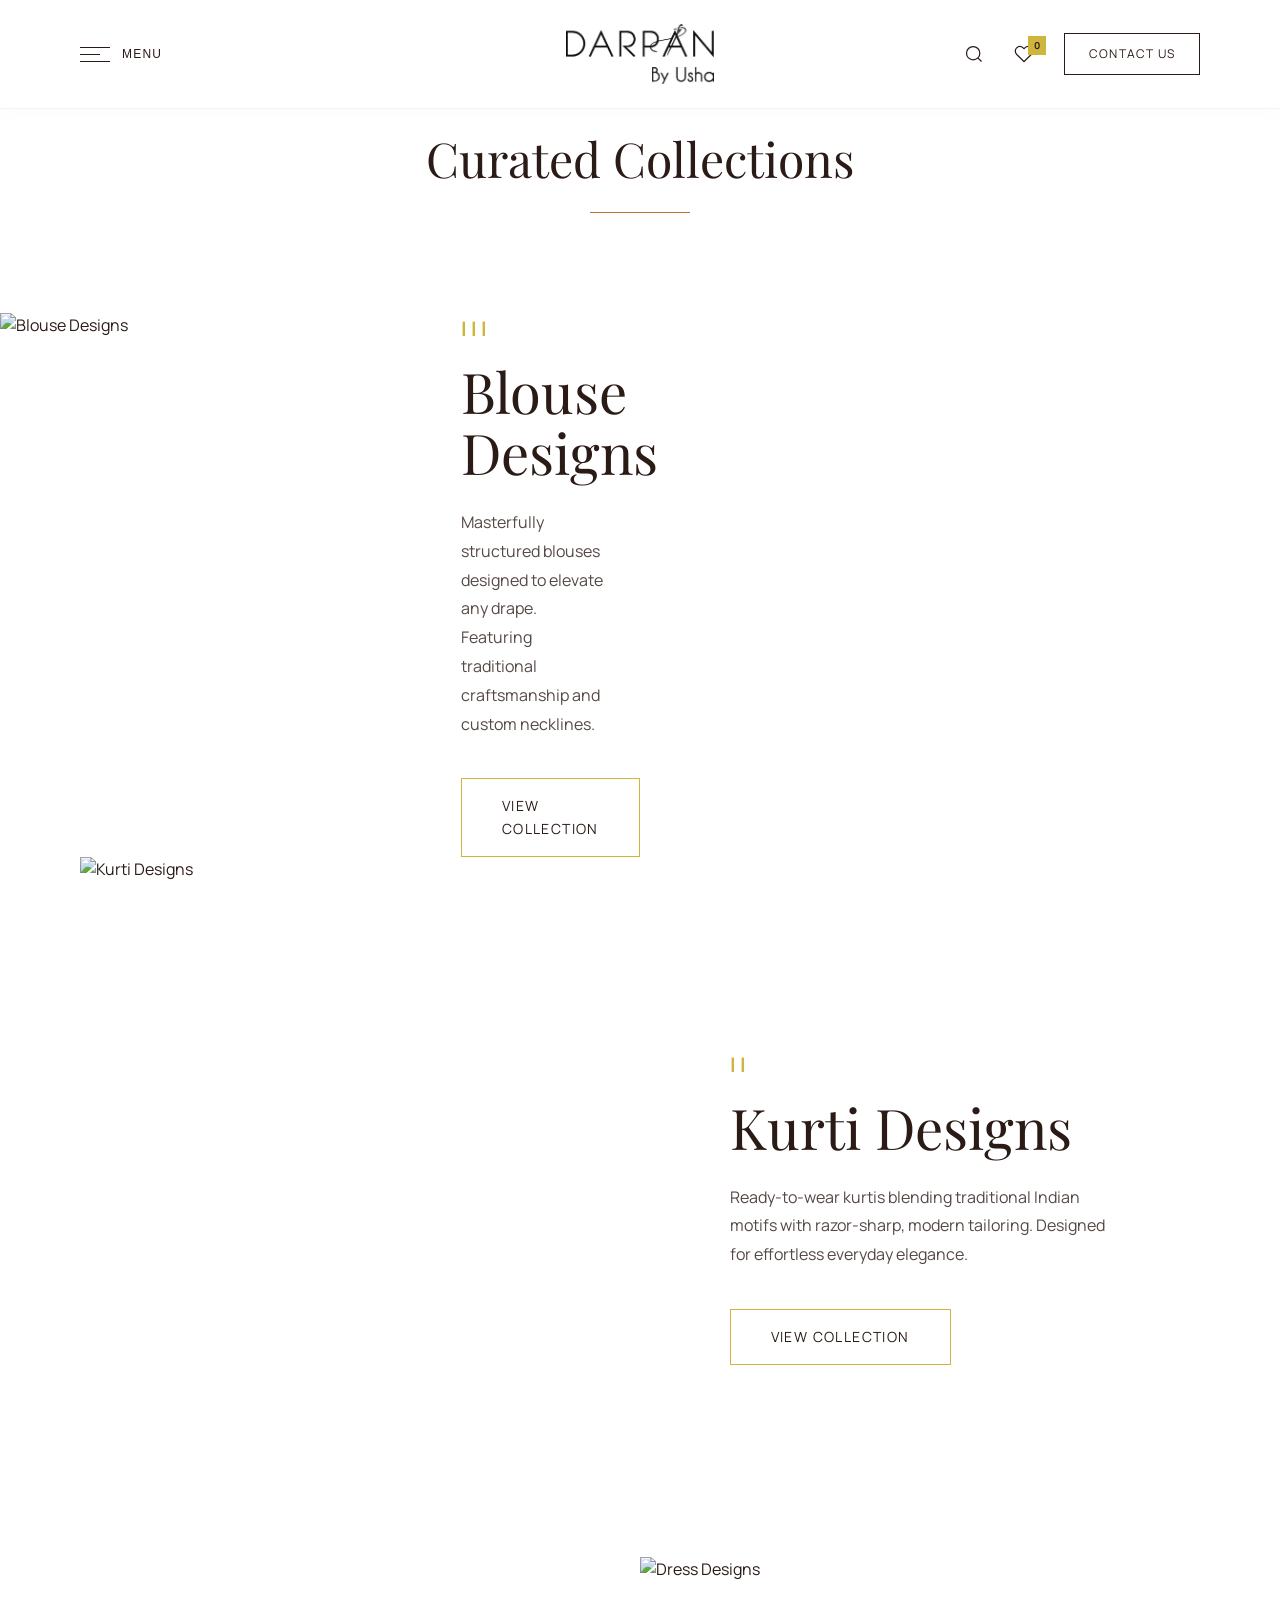
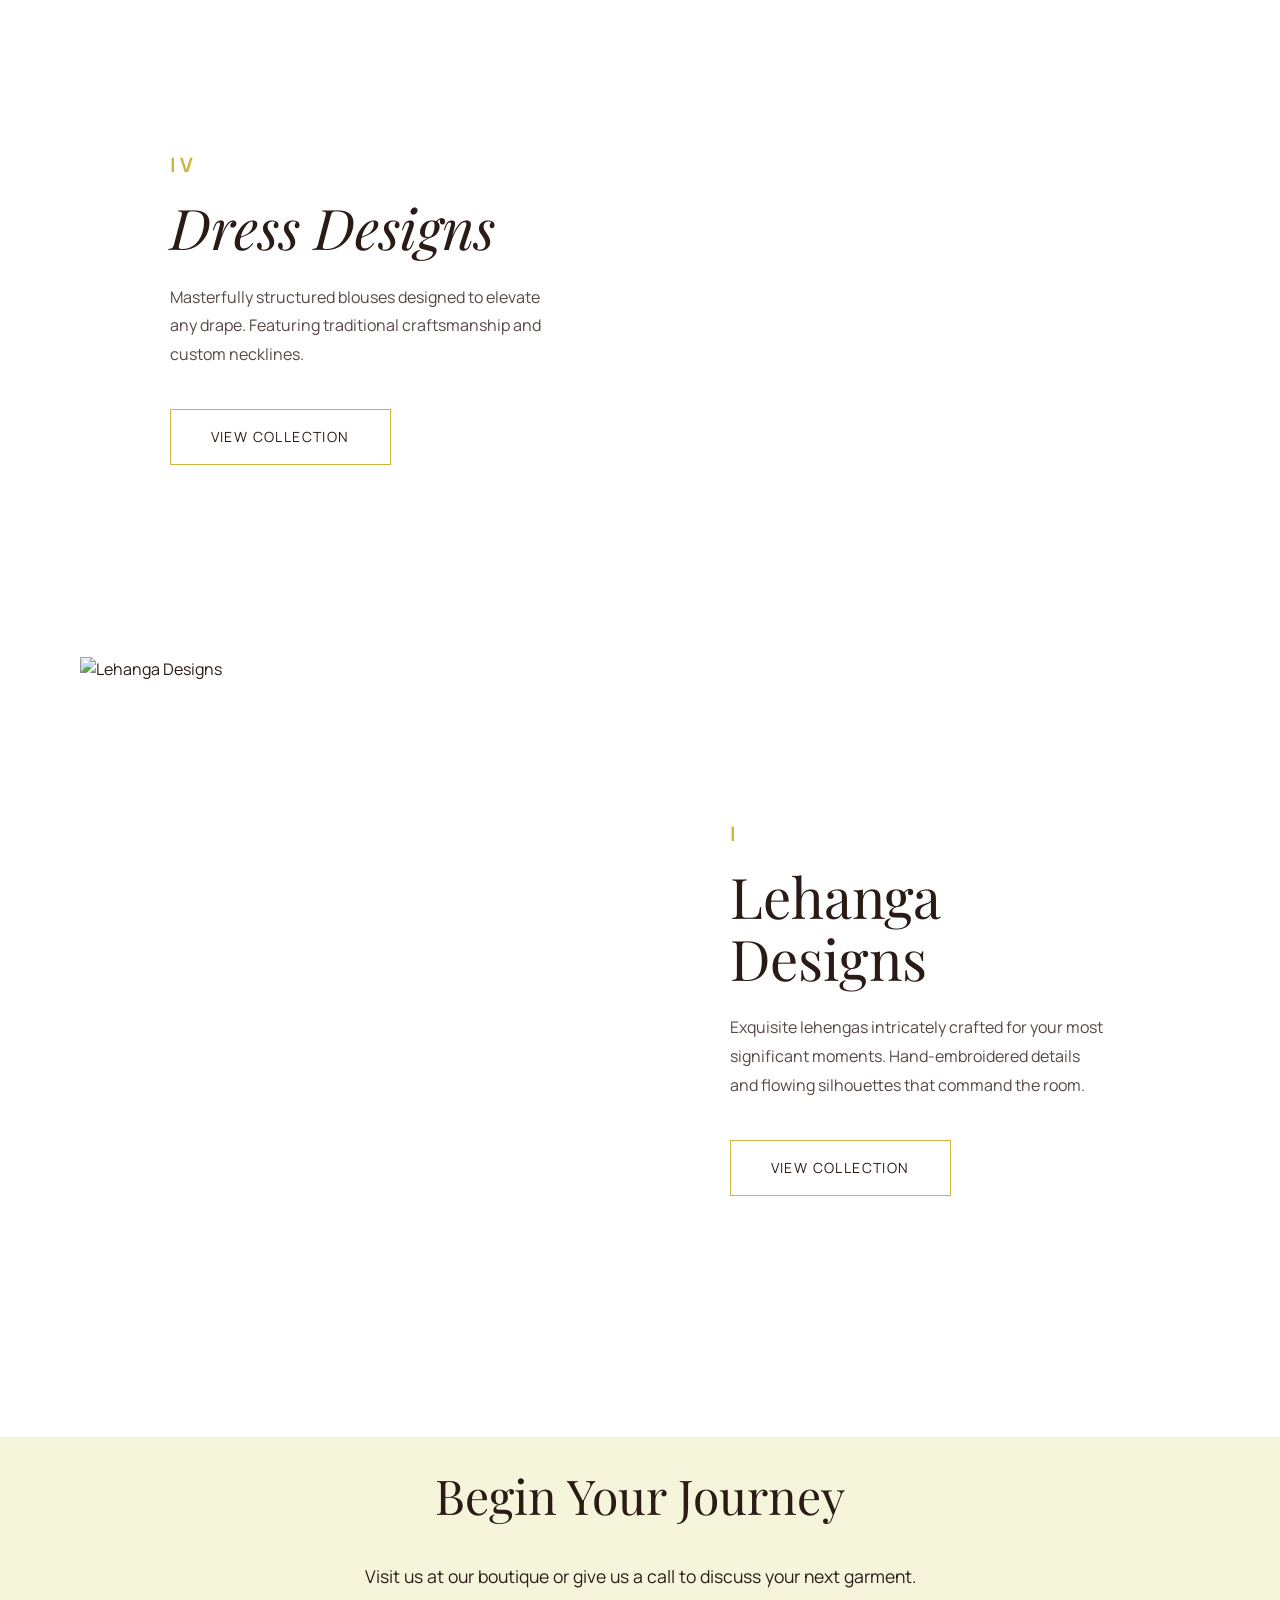
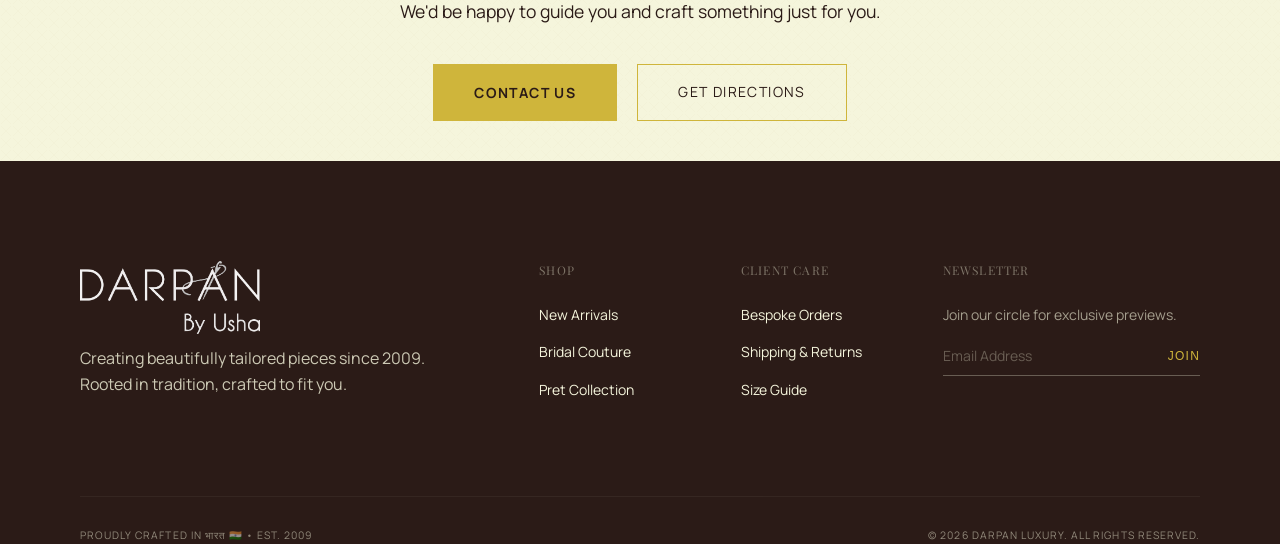
==== collections.html @ 248fff7e "vcf" ====
<!DOCTYPE html>
<html lang="en">
<head>
    <meta charset="utf-8">
    <meta name="viewport" content="width=device-width, initial-scale=1.0">
    <title>DARPAN by Usha | Our Collections</title>
    
    <link rel="preconnect" href="https://fonts.googleapis.com">
    <link rel="preconnect" href="https://fonts.gstatic.com" crossorigin>
    <link href="https://fonts.googleapis.com/css2?family=Manrope:wght@300;400;500;700&family=Playfair+Display:ital,wght@0,400;0,700;1,400&display=swap" rel="stylesheet">
    <link rel="stylesheet" href="https://cdnjs.cloudflare.com/ajax/libs/font-awesome/6.0.0/css/all.min.css">
    <link rel="stylesheet" href="style.css">
</head>

<body>
    <header class="site-header header-solid sticky-top" id="main-header">
        <div class="header-left">
            <button class="menu-toggle-btn" id="open-menu-btn">
                <div class="hamburger-icon">
                    <span></span><span></span><span></span>
                </div>
                <span class="header-label hidden-mobile">Menu</span>
            </button>
        </div>
        
        <div class="header-centre">
            <a href="index.html" class="logo-link">
                <img src="images/logo.png" alt="DARPAN by Usha" class="site-logo">
            </a>
        </div>
        
        <div class="header-right">
            <button class="search-btn" aria-label="Search">
                <svg width="20" height="20" viewBox="0 0 24 24" fill="none" stroke="currentColor" stroke-width="1.5">
                    <circle cx="11" cy="11" r="8"></circle>
                    <line x1="21" y1="21" x2="16.65" y2="16.65"></line>
                </svg>
            </button>
            
            <a href="favourites.html" class="favourites-btn" aria-label="Favourites">
                <svg width="20" height="20" viewBox="0 0 24 24" fill="none" stroke="currentColor" stroke-width="1.5">
                    <path d="M20.84 4.61a5.5 5.5 0 0 0-7.78 0L12 5.67l-1.06-1.06a5.5 5.5 0 0 0-7.78 7.78l1.06 1.06L12 21.23l7.78-7.78 1.06-1.06a5.5 5.5 0 0 0 0-7.78z"></path>
                </svg>
                <span id="fav-count" class="fav-count">0</span>
            </a>

            <a href="#" class="btn-header-contact hidden-mobile open-nav-popup">Contact Us</a>
        </div>
    </header>

    <div class="menu-overlay" id="menu-overlay"></div>
    <nav class="side-menu" id="side-menu">
        <div class="side-menu-header">
            <button class="close-menu-btn" id="close-menu-btn" aria-label="Close menu">
                <i class="fas fa-times fa-2x"></i>
            </button>
        </div>
        <div class="side-menu-links">
            <a href="index.html">Home</a>
            <a href="collections.html" class="current-page">Our Collections</a>
            <a href="designs.html">All Designs</a>
        </div>
        <div class="side-menu-divider"></div>
        <div class="side-menu-contact">
            <h2 class="contact-title">DARPAN by Usha</h2>
            <p>Shop 19, Maharaja Agrasen Complex<br>Sector 9, Rohini, Delhi, 110085, India</p>
            <p>+91 92138 41471</p>
            <a href="#" class="btn-solid-gold w-full mt-small open-nav-popup">Contact Us</a>
        </div>
    </nav>

    <main class="pt-gallery pb-large bg-white">
        
    <div class="max-w-screen mx-auto section-padding">

        <div class="text-center mb-large px-small" style="margin-bottom: 100px;">
            <h1 class="section-heading">Curated Collections</h1>
            <div class="divider-copper mb-small"></div>
        </div>

        <div class="landscape-services-grid">

            <a href="designs.html?filter=blouses" class="editorial-img">
                <img src="images/blouses.png" alt="Blouse Designs">
            </a>
            <div class="editorial-text">
                <span class="editorial-number">III</span>
                <h2 class="editorial-title">Blouse Designs</h2>
                <p class="editorial-desc">Masterfully structured blouses designed to elevate any drape. Featuring traditional craftsmanship and custom necklines.</p>
                <a href="designs.html?filter=blouses" class="btn-outline-gold">View Collection</a>
            </div>
        </div>

        <div class="editorial-showcase">
            <a href="designs.html?filter=kurtis" class="editorial-img">
                <img src="images/kurtis.png" alt="Kurti Designs">
            </a>
            <div class="editorial-text">
                <span class="editorial-number">II</span>
                <h2 class="editorial-title">Kurti Designs</h2>
                <p class="editorial-desc">Ready-to-wear kurtis blending traditional Indian motifs with razor-sharp, modern tailoring. Designed for effortless everyday elegance.</p>
                <a href="designs.html?filter=kurtis" class="btn-outline-gold">View Collection</a>
            </div>
        </div>

        <div class="editorial-showcase">
            <a href="designs.html?filter=dresses" class="editorial-img">
                <img src="images/dresses.png" alt="Dress Designs">
            </a>
            <div class="editorial-text">
                <span class="editorial-number">IV</span>
                <h2 class="editorial-title italic">Dress Designs</h2>
                <p class="editorial-desc">Masterfully structured blouses designed to elevate any drape. Featuring traditional craftsmanship and custom necklines.</p>
                <a href="designs.html?filter=dresses" class="btn-outline-gold">View Collection</a>
            </div>
        </div>
        <div class="editorial-showcase">
            <a href="designs.html?filter=lehengas" class="editorial-img">
                <img src="images/lehengas.png" alt="Lehanga Designs">
            </a>
            <div class="editorial-text">
                <span class="editorial-number">I</span>
                <h2 class="editorial-title">Lehanga Designs</h2>
                <p class="editorial-desc">Exquisite lehengas intricately crafted for your most significant moments. Hand-embroidered details and flowing silhouettes that command the room.</p>
                <a href="designs.html?filter=lehengas" class="btn-outline-gold">View Collection</a>
            </div>
        </div>
    </div>

    </main>

    <button id="scroll-to-top" class="scroll-to-top-btn" aria-label="Back to top">
        <svg viewBox="0 0 24 24" fill="none" stroke="currentColor" stroke-width="1.5">
            <path d="M18 15l-6-6-6 6"></path>
        </svg>
    </button>


<!--CALL SECTION-->

<section class="section-padding py-smallcustom bg-cream relative texture-bg text-center">
            <div class="cta-container">
                <h2 class="section-heading mb-small">Begin Your Journey</h2>
                
                <p class="cta-text">
                    Visit us at our boutique or give us a call to discuss your next garment.<br>
                    We'd be happy to guide you and craft something just for you.
                </p>
                
                <div class="cta-buttons mt-small">
                    
                    <button id="open-contact-popup" class="btn-solid-gold">
                        Contact Us
                    </button>
                    
                    <a href="https://maps.app.goo.gl/QJRLhpbEAr96PmsB6" target="_blank" rel="noopener noreferrer" class="btn-outline-gold">
                        Get Directions
                    </a>
                    
                </div>
            </div>
</section>





    <footer class="site-footer bg-brown text-cream section-padding py-custom">
        <div class="footer-grid">
            <div class="footer-brand">
                <a href="index.html">
                    <img src="images/logo.png" alt="DARPAN by Usha" class="footer-logo">
                </a>
                <p>Creating beautifully tailored pieces since 2009.<br>Rooted in tradition, crafted to fit you.</p>
            </div>
            <div class="footer-links">
                <h5>Shop</h5>
                <ul>
                    <li><a href="collections.html">New Arrivals</a></li>
                    <li><a href="designs.html?filter=lehengas">Bridal Couture</a></li>
                    <li><a href="designs.html?filter=kurtis">Pret Collection</a></li>
                </ul>
            </div>
            <div class="footer-links">
                <h5>Client Care</h5>
                <ul>
                    <li><a href="#" class="open-nav-popup">Bespoke Orders</a></li>
                    <li><a href="#">Shipping & Returns</a></li>
                    <li><a href="#">Size Guide</a></li>
                </ul>
            </div>
            <div class="footer-newsletter">
                <h5>Newsletter</h5>
                <p>Join our circle for exclusive previews.</p>
                <form class="newsletter-form">
                    <input type="email" placeholder="Email Address">
                    <button type="submit">Join</button>
                </form>
            </div>
        </div>
        <div class="footer-bottom">
            <p>Proudly Crafted in भारत 🇮🇳 • Est. 2009</p>
            <p>© 2026 DARPAN Luxury. All Rights Reserved.</p>
        </div>
    </footer>

    <div id="nav-contact-modal" class="modal-overlay">
        <div class="modal-box">
            <button class="close-btn close-nav-btn" aria-label="Close">
                <i class="fas fa-times"></i>
            </button>
            <h3 class="modal-title text-brown mb-small">Get in Touch</h3>
            <p class="modal-text mb-medium">We would be delighted to assist you. How would you prefer to reach out?</p>
            <div class="modal-actions">
                <a href="tel:+919213841471" class="btn-solid-gold w-full mb-small"><i class="fas fa-phone"></i> Call Us</a>
                <a href="https://wa.me/919213841471" target="_blank" rel="noopener noreferrer" class="btn-outline-gold w-full mb-small"><i class="fab fa-whatsapp"></i> WhatsApp Us</a>
                <a href="http://googleusercontent.com/maps.google.com/YOUR_LINK" target="_blank" rel="noopener noreferrer" class="btn-outline-gold w-full"><i class="fas fa-map-marker-alt"></i> Get Directions</a>
            </div>
        </div>
    </div>

    <script src="script.js"></script>
</body>
</html>
---- style.css ----
/* --- SMOOTH SCROLLING & PERFECT SNAPPING --- */
html {
    scroll-behavior: smooth;
}

/* This creates an invisible bumper so sections don't hide behind your fixed header */
section {
    scroll-margin-top: 90px; /* Adjust this number if your header is taller or shorter */
}
/* ==========================================
   1. VARIABLES & RESET
========================================== */
:root {
    --cream: #F5F5DC;
    --brown: #2B1B17;
    --copper: #B87333;
    --gold: #CFB53B;
    --white: #FFFFFF;
    --black: #000000;
    --red: #9b111e;
    --font-heading: 'Playfair Display', serif;
    --font-body: 'Manrope', sans-serif;
    
    --pad-x: 80px;
}

* {
    margin: 0;
    padding: 0;
    box-sizing: border-box;
    border-radius: 0 !important; /* Strict sharp edges globally */
}

body {
    background-color: var(--cream);
    color: var(--brown);
    font-family: var(--font-body);
    overflow-x: hidden;
    line-height: 1.6;
}

h1, h2, h3, h4, h5, h6 {
    font-family: var(--font-heading);
    font-weight: 400;
}

a {
    text-decoration: none;
    color: inherit;
}

ul {
    list-style: none;
}

.italic { font-style: italic; }
.text-center { text-align: center; }
.text-cream { color: var(--cream) !important; }
.text-brown { color: var(--brown) !important; }
.text-gold { color: var(--gold) !important; }
.text-cream { color: var(--cream) !important; }
.bg-cream { background-color: var(--cream); }
.bg-white { background-color: var(--white); }
.bg-brown { background-color: var(--brown); }
.bg-gold { background-color: var(--gold); }

.section-padding { padding-left: var(--pad-x); padding-right: var(--pad-x); }
.py-large { padding-top: 100px; padding-bottom: 100px; }
.py-vlarge { padding-top: 150px; padding-bottom: 150px; }
.py-medium { padding-top: 60px; padding-bottom: 60px; }
.py-small { padding-top: 40px; padding-bottom: 40px; }
.py-smallcustom { padding-top: 20px; padding-bottom: 40px; }
.py-custom { padding-top: 100px; padding-bottom: 0px; }
.mb-large { margin-bottom: 60px; }
.mb-small { margin-bottom: 24px; }

/* Custom Scrollbar */
::-webkit-scrollbar { width: 6px; }
::-webkit-scrollbar-track { background: var(--cream); }
::-webkit-scrollbar-thumb { background: var(--brown); }

/* ==========================================
   2. HEADER & NAVIGATION MENU
========================================== */
.site-header {
    position: fixed; top: 0; left: 0; width: 100%; z-index: 50;
    display: flex; justify-content: space-between; align-items: center;
    padding: 24px var(--pad-x); color: var(--black);
    transition: background-color 0.4s ease, color 0.4s ease, box-shadow 0.4s ease;
}

.site-header.scrolled {
    background-color: var(--white); color: var(--brown);
    box-shadow: 0 4px 10px rgba(0,0,0,0.05);
}

.header-left, .header-right { flex: 1; display: flex; align-items: center; gap: 30px; }
.header-right { justify-content: flex-end; }
.header-centre { flex: 1; text-align: center; }
/* --- Taming the Image Logo & Colour Swapping --- */
.site-logo {
    height: 60px; 
    width: auto; 
    display: block;
    margin: 0 auto; 
    
    /* NEW: Turns your black PNG completely white! */
    filter: invert(1); 
    
    /* Added 'filter' to the transition so it changes colour smoothly */
    transition: transform 0.4s ease, filter 0.4s ease; 
}

/* NEW: Returns the logo to its natural black when the header turns white */
.site-header.scrolled .site-logo {
    filter: invert(0); 
}

.logo { font-size: 2rem; letter-spacing: 0.2em; font-weight: 700; font-family: var(--font-heading); }
.header-label { font-size: 0.75rem; text-transform: uppercase; letter-spacing: 0.1em; }

/* Unified Menu Button */
.menu-toggle-btn {
    display: flex; align-items: center; gap: 12px; background: none; border: none; cursor: pointer; color: inherit;
}
.hamburger-icon { display: flex; flex-direction: column; gap: 6px; }
.hamburger-icon span { width: 30px; height: 1px; background-color: currentColor; display: block; transition: width 0.3s ease; }
.hamburger-icon span:nth-child(2) { width: 20px; }
.menu-toggle-btn:hover .hamburger-icon span:nth-child(2) { width: 30px; } /* Elegant hover effect */

/* Search & Contact */
.search-btn { background: none; border: none; color: inherit; cursor: pointer; display: flex; align-items: center; }
.btn-header-contact {
    border: 1px solid currentColor; padding: 10px 24px; font-size: 0.75rem; 
    text-transform: uppercase; letter-spacing: 0.1em; transition: all 0.3s ease;
}
.btn-header-contact:hover { background-color: var(--white); color: var(--brown); }
.site-header.scrolled .btn-header-contact:hover { background-color: var(--brown); color: var(--white); }

/* --- THE SLIDE-OUT MENU --- */
.menu-overlay {
    position: fixed; inset: 0; background: rgba(43, 27, 23, 0.7); z-index: 90; 
    opacity: 0; pointer-events: none; transition: opacity 0.5s ease;
}
.menu-overlay.active { opacity: 1; pointer-events: auto; }

.side-menu {
    position: fixed; top: 0; left: 0; width: 100%; max-width: 480px; height: 100vh;
    background-color: var(--cream); color: var(--brown); z-index: 100;
    transform: translateX(-100%); transition: transform 0.6s cubic-bezier(0.77, 0, 0.175, 1); /* Cinematic slide */
    display: flex; flex-direction: column; padding: 60px var(--pad-x); overflow-y: auto;
}
.side-menu.active { transform: translateX(0); }

.side-menu-header { display: flex; justify-content: flex-end; margin-bottom: 60px; }
.close-menu-btn { background: none; border: none; cursor: pointer; color: var(--brown); transition: transform 0.3s; }
.close-menu-btn:hover { transform: scale(1.1); }

.side-menu-links { display: flex; flex-direction: column; gap: 35px; }
.side-menu-links a { font-family: var(--font-heading); font-size: 2.5rem; transition: color 0.3s ease; }
.side-menu-links a:hover { color: var(--gold); }
/* --- ACTIVE PAGE HIGHLIGHT --- */
.side-menu-links a.current-page {
    color: var(--gold);
    pointer-events: none; /* Stops the hover effect and prevents clicking */
}

.side-menu-divider { width: 100%; height: 1px; background-color: rgba(43, 27, 23, 0.1); margin: 50px 0; }

.side-menu-contact .contact-title { font-size: 0.75rem; text-transform: uppercase; letter-spacing: 0.2em; color: var(--gold); margin-bottom: 15px; font-weight: 700; }
.side-menu-contact p { font-size: 0.875rem; opacity: 0.7; margin-bottom: 8px; }
.mt-small { margin-top: 30px; display: block; text-align: center; }

/* ==========================================
   3. HERO SECTION
========================================== */
.hero-section { position: relative; height: 100vh; width: 100%; overflow: hidden; }
.hero-image-wrapper { position: absolute; inset: 0; }
.hero-bg { width: 100%; height: 100%; object-fit: cover; filter: brightness(0.75); }

.hero-content {
    position: absolute; inset: 0;
    display: flex; flex-direction: column; align-items: center; justify-content: center;
    text-align: center; color: var(--white); padding: 0 24px;
}
.hero-subtitle { text-transform: uppercase; letter-spacing: 0.4em; font-size: 0.875rem; margin-bottom: 20px; }
.hero-title { font-size: 5rem; margin-bottom: 40px; }

.btn-outline-light {
    display: inline-block; padding: 16px 40px; border: 1px solid var(--white);
    color: var(--white); text-transform: uppercase; letter-spacing: 0.1em; font-size: 0.875rem;
    transition: all 0.3s ease;
}
.btn-outline-light:hover { background-color: var(--white); color: var(--brown); }

.btn-outline-gold {
    display: inline-block; padding: 16px 40px; border: 1px solid var(--gold);
    color: var(--brown); text-transform: uppercase; letter-spacing: 0.1em; font-size: 0.875rem;
    transition: all 0.3s ease;
}
.btn-outline-gold:hover { background-color: var(--gold); color: var(--brown); }

.scroll-indicator {
    position: absolute; bottom: 40px; left: 50%; transform: translateX(-50%);
    display: flex; flex-direction: column; align-items: center; gap: 10px; color: var(--white); opacity: 0.7;
}
.scroll-indicator span { font-size: 0.65rem; text-transform: uppercase; letter-spacing: 0.1em; }
.scroll-line { width: 1px; height: 50px; background: rgba(255,255,255,0.3); position: relative; overflow: hidden; }
.scroll-line-inner { position: absolute; top: 0; left: 0; width: 100%; height: 100%; background: var(--white); animation: scrollLine 2s infinite ease-in-out; }

@keyframes scrollLine { 0% { transform: translateY(-100%); } 100% { transform: translateY(100%); } }

/* ==========================================
   4. GRIDS & CARDS
========================================== */
.section-heading { font-size: 3rem; margin-bottom: 15px; }
.section-subheading { font-size: 0.875rem; text-transform: uppercase; letter-spacing: 0.1em; opacity: 0.6; }
.divider-copper { width: 100px; height: 1px; background-color: var(--copper); margin: 0 auto; }

.section-header-split { display: flex; justify-content: space-between; align-items: flex-end; margin-bottom: 60px; }
.link-underline { font-size: 0.75rem; text-transform: uppercase; letter-spacing: 0.1em; border-bottom: 1px solid var(--brown); padding-bottom: 4px; transition: border-color 0.3s ease; }
.link-underline:hover { border-color: var(--gold); }

.grid-4-col { display: grid; grid-template-columns: repeat(4, 1fr); gap: 30px; }

.img-4x5 { aspect-ratio: 4 / 5; overflow: hidden; position: relative; margin-bottom: 15px; }
.img-4x5 img { width: 100%; height: 100%; object-fit: cover; transition: transform 0.7s ease; }
.collection-card:hover .img-4x5 img { transform: scale(1.05); }

.collection-card h3 { font-size: 1.25rem; }
.card-meta { font-size: 0.75rem; text-transform: uppercase; letter-spacing: 0.1em; color: var(--gold); margin-top: 5px; }

.design-info { display: flex; justify-content: space-between; align-items: flex-start; }
.sku { font-size: 0.7rem; text-transform: uppercase; letter-spacing: 0.05em; opacity: 0.5; margin-bottom: 5px; }
.design-info h4 { font-size: 1.125rem; font-family: var(--font-body); }
.price { font-weight: 500; font-size: 1rem; }


/* --- SERVICES SECTION --- */

/* The 3 Column Layout */
.grid-3-col { 
    display: grid; 
    grid-template-columns: repeat(3, 1fr); 
    gap: 60px; /* Generous breathing room between services */
}

/* The Individual Card */
.service-card { 
    text-align: left; 
    padding: 20px 0; 
    transition: transform 0.4s ease; 
}

/* A very subtle lift on hover */
.service-card:hover { 
    transform: translateY(-5px); 
}

/* The Massive Gold Numerals */
.service-number { 
    font-size: 4rem; 
    line-height: 1;
    display: block; 
    margin-bottom: 10px; 
    opacity: 0.3; /* Keeps it subtle like a watermark */
    transition: opacity 0.4s ease;
}

.service-card:hover .service-number {
    opacity: 0.8;
}

.service-title { 
    font-size: 1.75rem; 
    color: var(--brown); 
    margin-bottom: 15px; 
    font-weight: 400;
}

/* The Animated Copper Line */
.service-line { 
    width: 0; /* Starts hidden at 0 width */
    height: 1px; 
    background-color: var(--copper); 
    margin-bottom: 20px; 
    transition: width 0.6s cubic-bezier(0.165, 0.84, 0.44, 1); 
}

/* Draws the line completely across when the mouse enters the card */
.service-card:hover .service-line { 
    width: 100%; 
}

.service-desc { 
    font-size: 0.875rem; 
    color: rgba(43, 27, 23, 0.8); 
    line-height: 1.8; 
}

/* Utility classes used in this section */
.font-heading { font-family: var(--font-heading); }
.text-gold { color: var(--gold); }

/* ==========================================
   5. HE DARPAN EXPERIENCE: LOCKED LAYOUT
========================================== */

.experience-section { 
    display: flex; 
    height: 80vh; /* Locks the section to 80% of the screen height */
    min-height: 600px; 
    background-color: var(--brown); 
    color: var(--cream);
    overflow: hidden; /* Prevents any "spillover" jumping */
}

/* Image Side: Forced to stay on the left */
.experience-img-side { 
    width: 50%; 
    height: 100%; 
    position: relative;
}

.experience-img-side img { 
    width: 100%; 
    height: 100%; 
    object-fit: cover; /* This is the key: it crops images to fit without resizing the box */
    position: absolute;
    top: 0;
    left: 0;
    transition: opacity 0.8s ease-in-out; 
}

/* Text Side: Forced to stay on the right */
.experience-text-side { 
    width: 50%; 
    padding: 60px 80px; 
    display: flex; 
    flex-direction: column; 
    justify-content: center;
    overflow-y: auto; /* Just in case your text is long on small screens */
}

/* The Steps */
.experience-item { 
    border-bottom: 1px solid rgba(245, 245, 220, 0.15); 
    padding: 20px 0; 
    cursor: pointer; 
    transition: all 0.4s ease;
}

.experience-item h3 { 
    font-size: 1.4rem; 
    display: flex; 
    align-items: center; 
    gap: 15px; 
    margin: 0;
    transition: transform 0.4s ease, color 0.4s ease;
}

/* Fixed Text Height: Prevents the "Jumping" when paragraphs open */
.experience-item p { 
    max-height: 0; 
    opacity: 0; 
    margin: 0;
    font-size: 0.9rem;
    line-height: 1.6;
    color: rgba(245, 245, 220, 0.6);
    transition: max-height 0.5s ease, opacity 0.4s ease, margin-top 0.4s ease;
}

/* ACTIVE STATE */
.experience-item.active { border-bottom-color: var(--gold); }
.experience-item.active h3 { color: var(--gold); transform: translateX(10px); }
.experience-item.active p { 
    max-height: 100px; /* Fixed expansion size */
    opacity: 1; 
    margin-top: 15px; 
}

/* Ensure images don't stack on top of each other weirdly */
@media (max-width: 1024px) {
    .experience-section { flex-direction: column; height: auto; }
    .experience-img-side { width: 100%; height: 400px; }
    .experience-text-side { width: 100%; padding: 40px var(--pad-x); }
    .grid-4-col { grid-template-columns: repeat(2, 1fr); }
    .grid-3-col { grid-template-columns: repeat(2, 1fr); }
}

/* ==========================================
   6. INSTAGRAM & TESTIMONIALS & CTA
========================================== */
.grid-5-col-edge { display: flex; width: 100%; }
.insta-block { flex: 1; aspect-ratio: 1 / 1; position: relative; overflow: hidden; display: block; }
.insta-block img { width: 100%; height: 100%; object-fit: cover; transition: transform 1s ease; }
.insta-overlay { position: absolute; inset: 0; background: rgba(0,0,0,0.3); display: flex; align-items: center; justify-content: center; opacity: 0; transition: opacity 0.4s ease; }
.insta-overlay span { color: var(--white); font-size: 0.75rem; text-transform: uppercase; letter-spacing: 0.1em; }
.insta-block:hover img { transform: scale(1.1); }
.insta-block:hover .insta-overlay { opacity: 1; }
.insta-overlay i {
    color: #ffffff;
    font-size: 2rem; /* Makes the icon nice and clear */
    transition: transform 0.3s ease;
}

.insta-block:hover .insta-overlay i {
    transform: scale(1.1); /* Subtle growth on hover */
}
.border-top-light { border-top: 1px solid rgba(43, 27, 23, 0.1); }
.border-top-dark { border-top: 1px solid rgba(245, 245, 220, 0.1); }

/* --- VOICES OF ELEGANCE: TESTIMONIAL SLIDER --- */

.texture-bg {
    background-color: var(--cream);
    background-image: url("data:image/svg+xml,%3Csvg width='12' height='12' viewBox='0 0 12 12' xmlns='http://www.w3.org/2000/svg'%3E%3Cpath d='M1 1l10 10M11 1L1 11' stroke='%23B87333' stroke-width='0.5' stroke-opacity='0.05' fill='none'/%3E%3C/svg%3E");
}

.relative { position: relative; }
.z-10 { z-index: 10; }

/* Forces the gap between the copper line and the subheading */
.divider-copper { 
    width: 100px; 
    height: 1px; 
    background-color: var(--copper); 
    margin: 0 auto 20px auto; 
}

/* THE ANTI-JUMP SLIDER GRID */
.testimonial-slider {
    max-width: 900px;
    margin: 0 auto;
    display: grid;
    grid-template-columns: 1fr;
    grid-template-areas: "slide-stack"; /* Stacks all slides in the exact same spot */
}

.testimonial-slide {
    grid-area: slide-stack;
    opacity: 0;
    pointer-events: none;
    transition: opacity 0.8s ease-in-out; /* Pure, glitch-free opacity fade */
    text-align: center;
    
    display: flex;
    flex-direction: column;
    align-items: center;
}

.testimonial-slide.active {
    opacity: 1;
    pointer-events: auto;
    z-index: 2;
}

.stars { color: var(--gold); font-size: 1.5rem; letter-spacing: 4px; }

/* THE LOCKED HEIGHT BOX */
/* This stops the names from jumping. It forces the text area to be exactly 140px tall always */
.quote-wrapper {
    display: flex;
    align-items: center;
    justify-content: center;
    height: 140px; 
    width: 100%;
    margin: 20px 0;
}

.testimonial-quote {
    font-size: 2rem; /* Slightly refined size to sit beautifully in the locked box */
    line-height: 1.4;
    color: var(--brown);
    margin: 0;
    font-weight: 300;
}

.accent-line {
    width: 40px;
    height: 1px;
    background-color: var(--copper);
    margin: 0 auto 20px auto;
}

.author-name { font-size: 0.875rem; text-transform: uppercase; letter-spacing: 0.2em; font-weight: 700; color: var(--brown); margin-bottom: 4px; }
.author-meta { font-size: 0.65rem; text-transform: uppercase; letter-spacing: 0.1em; opacity: 0.6; margin: 0; }

.mt-large { margin-top: 40px; } /* Reduced from 60px to tighten up the bottom */

/* Enlarged Rating Text */
.rating-text { font-size: 1.1rem; text-transform: uppercase; letter-spacing: 0.15em; font-weight: 700; }
.text-gold { color: var(--gold); }

.cta-container .section-heading {
    margin-bottom: 25px; /* Creates more space below the title */
}
.cta-subtitle { font-size: 0.75rem; text-transform: uppercase; letter-spacing: 0.3em; color: var(--gold); display: block; margin-bottom: 20px; }
.cta-text {
    line-height: 2; /* Increases the vertical gap between lines of text */
    margin-bottom: 35px; /* Pushes the buttons further down */
    font-size: 1.1rem; /* Slightly enlarges it for an editorial feel */
}
.cta-buttons { display: flex; justify-content: center; gap: 20px; }

.btn-solid-gold { 
    display: inline-block; 
    padding: 16px 40px; 
    background-color: var(--gold); 
    color: var(--brown); 
    border: 1px solid var(--gold); /* THE FIX: Adds a structural frame */
    text-transform: uppercase; 
    letter-spacing: 0.1em; 
    font-size: 0.875rem; 
    font-weight: 700; 
    transition: all 0.3s ease; 
}

.btn-solid-gold:hover { 
    background-color: var(--white); 
    color: var(--brown);
    border-color: var(--gold); /* Keeps the frame visible against the white modal */
}

/* --- FIXING THE BROWSER BUTTON GLITCH --- */
button.btn-solid-gold {
    border: 1px solid var(--gold) !important; /* Forces the frame onto <button> elements */
    font-family: inherit; 
    font-weight: 700; 
    outline: none; 
    cursor: pointer;
}

/* ==========================================
   7. FOOTER
========================================== */
.footer-grid { display: grid; grid-template-columns: 2.5fr 1fr 1fr 1.5fr; gap: 30px; margin-bottom: 80px; }
.footer-logo {
    max-width: 180px; /* keeps it proportional */
    height: auto;
    display: block;
    margin-bottom: 12px;
    filter: invert(100%);
}
.footer-brand p { font-size: 1rem; opacity: 0.8; max-width: 400px; }
.footer-links h5, .footer-newsletter h5 { font-size: 0.75rem; text-transform: uppercase; letter-spacing: 0.1em; opacity: 0.4; margin-bottom: 24px; }
.footer-links li { margin-bottom: 15px; font-size: 0.875rem; }
.footer-links a:hover { color: var(--gold); }

.footer-newsletter p { font-size: 0.875rem; opacity: 0.6; margin-bottom: 20px; }
.newsletter-form { display: flex; border-bottom: 1px solid rgba(245, 245, 220, 0.3); padding-bottom: 10px; }
.newsletter-form input { background: transparent; border: none; outline: none; color: var(--cream); flex: 1; font-family: var(--font-body); font-size: 0.875rem; }
.newsletter-form input::placeholder { color: rgba(245, 245, 220, 0.3); }
.newsletter-form button { background: none; border: none; color: var(--gold); text-transform: uppercase; letter-spacing: 0.1em; font-size: 0.75rem; cursor: pointer; }

.footer-bottom { display: flex; justify-content: space-between; padding-top: 30px; border-top: 1px solid rgba(245, 245, 220, 0.1); font-size: 0.65rem; text-transform: uppercase; letter-spacing: 0.1em; opacity: 0.5; }

/* ==========================================
   8. RESPONSIVE MEDIA QUERIES
========================================== */
@media (max-width: 1024px) {
    .grid-4-col { grid-template-columns: repeat(2, 1fr); }
    .experience-section { flex-direction: column; }
    .experience-img-side, .experience-text-side { width: 100%; }
    .experience-img-side { height: 400px; }
    .experience-text-side { padding: 60px var(--pad-x); }
    .footer-grid { grid-template-columns: repeat(2, 1fr); }
}

@media (max-width: 768px) {
    :root { --pad-x: 24px; }
    .hidden-mobile { display: none; }
    .hero-title { font-size: 3.5rem; }
    .grid-4-col { grid-template-columns: 1fr; }
    .grid-5-col-edge { flex-wrap: wrap; }
    .insta-block { flex: 1 1 50%; }
    .section-header-split { flex-direction: column; align-items: flex-start; gap: 20px; }
    .testimonial-quote { font-size: 1.5rem; }
    .cta-buttons { flex-direction: column; }
    .btn-solid-gold, .btn-outline-light { width: 100%; text-align: center; }
    .footer-grid { grid-template-columns: 1fr; }
    .footer-bottom { flex-direction: column; gap: 20px; text-align: center; }
    .grid-4-col { grid-template-columns: 1fr; }
    .grid-3-col { grid-template-columns: 1fr; gap: 40px; } 
}
/* ==========================================
   9. FAVOURITES, CARDS & TOAST NOTIFICATION
========================================== */

/* --- LATEST DESIGNS: CARDS & TEXT --- */
.design-card { position: relative; }

.design-info { 
    margin-top: 15px; 
    text-align: left; 
    display: flex; 
    flex-direction: column; 
    align-items: flex-start; /* Forces everything strictly to the left */
    justify-content: flex-start;
    gap: 2px; /* Tightens the gap between name and archive number */
}

.design-name { 
    font-size: 1.125rem; 
    font-family: var(--font-body); 
    margin: 0 !important; /* The !important nuke destroys any old top-padding */
    padding: 0 !important;
    line-height: 1.2;
}

.archive-ref { 
    font-size: 0.65rem; 
    text-transform: uppercase; 
    letter-spacing: 0.15em; 
    opacity: 0.5; 
    margin: 0; 
}

/* --- THE HEART BUTTON & ANIMATION --- */
.wishlist-btn {
    position: absolute; /* This brings your heart back to the top right! */
    top: 15px;
    right: 15px;
    background: rgba(255, 255, 255, 0.9);
    border: none;
    width: 40px;
    height: 40px;
    display: flex;
    align-items: center;
    justify-content: center;
    cursor: pointer;
    color: var(--brown);
    z-index: 10;
    overflow: visible; /* Required so the confetti burst isn't cut off */
    transition: transform 0.3s ease, background-color 0.3s ease;
}

.wishlist-btn:hover {
    background: var(--white);
    transform: scale(1.05);
}

.wishlist-btn svg {
    width: 18px;
    height: 18px;
    z-index: 2; 
    position: relative; 
    transition: all 0.3s ease;
}

/* The beating pop effect when filled with Ruby Red */
.wishlist-btn.active svg {
    fill: #9b111e; 
    stroke: #9B111E;
    animation: heartPop 0.4s cubic-bezier(0.175, 0.885, 0.32, 1.275) forwards;
}

@keyframes heartPop {
    0% { transform: scale(1); }
    50% { transform: scale(1.35); }
    100% { transform: scale(1); }
}

/* The Geometric Confetti Burst */
.wishlist-btn::after {
    content: ''; position: absolute; top: 50%; left: 50%; width: 6px; height: 6px;
    background: transparent; transform: translate(-50%, -50%);
    pointer-events: none; z-index: 1; opacity: 0;
}

.wishlist-btn.active::after {
    animation: squareBurst 0.6s ease-out forwards;
}

@keyframes squareBurst {
    0% { box-shadow: 0 0 0 0 #9B111E; opacity: 1; }
    100% { 
        /* Shoots 6 sharp squares outwards */
        box-shadow: 0 -25px 0 0 rgba(155,17,30,0), 22px -15px 0 0 rgba(155,17,30,0), 
                    22px 15px 0 0 rgba(155,17,30,0), 0 25px 0 0 rgba(155,17,30,0), 
                    -22px 15px 0 0 rgba(155,17,30,0), -22px -15px 0 0 rgba(155,17,30,0); 
        opacity: 0; 
    }
}

/* --- HEADER FAVOURITES BADGE --- */
.favourites-btn { position: relative; display: flex; align-items: center; cursor: pointer; }
.fav-count {
    position: absolute; top: -8px; right: -12px;
    background-color: var(--gold); color: var(--brown);
    font-size: 0.6rem; font-weight: 700;
    padding: 2px 6px; 
    display: flex; align-items: center; justify-content: center;
}

/* --- TOAST NOTIFICATION --- */
.toast-notification {
    position: fixed; bottom: 30px; left: 50%; transform: translateX(-50%) translateY(100px);
    background-color: var(--brown); color: var(--cream); border: 1px solid var(--gold);
    padding: 12px 30px; font-size: 0.75rem; text-transform: uppercase; letter-spacing: 0.1em;
    opacity: 0; pointer-events: none; z-index: 100;
    transition: all 0.5s cubic-bezier(0.68, -0.55, 0.265, 1.55);
}

.toast-notification.show {
    transform: translateX(-50%) translateY(0);
    opacity: 1;
}
/* ==========================================
   10. LUXURY HARDWARE CURSOR (Crisp & Inverted)
========================================== */

@media (pointer: fine) {
    
    /* 1. The Razor-Sharp Champagne Gold Arrow */
    body {
        cursor: url("data:image/svg+xml;charset=utf-8,%3Csvg width='32' height='32' viewBox='0 0 32 32' xmlns='http://www.w3.org/2000/svg'%3E%3Cpath d='M4 4 L22 10 L14 14 L10 22 Z' fill='%23D4AF37' stroke='%232B1B17' stroke-width='1.5' stroke-linejoin='round'/%3E%3C/svg%3E") 4 4, auto !important;
    }

    /* 2. The Inverted Hover Arrow (Deep Brown filled with Gold outline) */
    a, button, input, .menu-toggle-btn, .wishlist-btn, .experience-item {
        cursor: url("data:image/svg+xml;charset=utf-8,%3Csvg width='32' height='32' viewBox='0 0 32 32' xmlns='http://www.w3.org/2000/svg'%3E%3Cpath d='M4 4 L22 10 L14 14 L10 22 Z' fill='%232B1B17' stroke='%23D4AF37' stroke-width='1.5' stroke-linejoin='round'/%3E%3C/svg%3E") 4 4, pointer !important;
    }
    
    /* Ensure the custom cursor overrides standard text selectors */
    p, h1, h2, h3, h4, h5, h6, span {
        cursor: inherit;
    }
}
.section-subheading a {
    display: inline-flex;
    align-items: center;
    gap: 6px;
    text-decoration: none;
    color: inherit;
}

.section-subheading a:hover {
    opacity: 0.8;
}
/* ==========================================
   CONTACT MODAL (POP-UP)
========================================== */

/* The Dark Background Overlay */
.modal-overlay {
    position: fixed;
    inset: 0;
    background-color: rgba(43, 27, 23, 0.85); /* Deep brown semi-transparent tint */
    z-index: 9999; /* Ensures it sits on top of absolutely everything */
    display: flex;
    align-items: center;
    justify-content: center;
    opacity: 0;
    pointer-events: none; /* Prevents clicking when hidden */
    transition: opacity 0.4s ease;
}

/* The Straight-Edged Box */
.modal-box {
    background-color: var(--white);
    padding: 50px 40px;
    border-radius: 0; /* Sharp, geometric corners */
    max-width: 450px;
    width: 90%;
    position: relative;
    text-align: center;
    transform: translateY(30px); /* Starts slightly lower for a smooth glide up */
    transition: transform 0.4s cubic-bezier(0.165, 0.84, 0.44, 1);
}

/* The Active State (When Opened) */
.modal-overlay.active {
    opacity: 1;
    pointer-events: auto;
}

.modal-overlay.active .modal-box {
    transform: translateY(0);
}

.close-btn {
    position: absolute;
    top: 15px;
    right: 20px;
    background: none;
    border: none;
    font-size: 1.5rem;
    color: var(--brown);
    cursor: pointer;
    transition: color 0.3s ease;
    z-index: 100; /* THE FIX: Forces the cross to the very top layer */
}

.close-btn:hover {
    color: var(--copper);
}

/* Typography inside the modal */
.modal-title { font-size: 2rem; }
.modal-text { font-size: 0.95rem; color: rgba(43, 27, 23, 0.8); line-height: 1.6; }

/* Utility class to make the buttons stretch full width */
.w-full { 
    width: 100%; 
    display: flex; 
    justify-content: center; 
    align-items: center; 
    gap: 12px; /* Breathing room between the icon and text */
}

/* Utility margins */
.mb-medium { margin-bottom: 30px; 
}

/* ==========================================
   EDGE-TO-EDGE SERVICES GRID (3:2 FILM RATIO)
========================================== */

/* The Breakout Grid: Zero gaps, full width */
.landscape-services-grid {
    display: grid;
    grid-template-columns: repeat(3, 1fr);
    gap: 0; /* Zero gap between images */
    width: 100vw; /* Spans the entire screen */
    margin-left: calc(-50vw + 50%); /* Breaks out of the standard container */
}

/* The Image Canvas */
.landscape-card {
    position: relative;
    aspect-ratio: 3 / 2; /* Classic cinematic film ratio */
    overflow: hidden;
    cursor: pointer;
    background-color: var(--brown);
}

.landscape-bg {
    position: absolute;
    inset: 0;
    width: 100%;
    height: 100%;
    object-fit: cover;
    transition: transform 1s cubic-bezier(0.165, 0.84, 0.44, 1);
}

/* The Base Tint */
.landscape-overlay {
    position: absolute;
    inset: 0;
    background: linear-gradient(to top, rgba(43, 27, 23, 0.95) 0%, rgba(43, 27, 23, 0.1) 60%);
    transition: background 0.6s ease;
}

/* Text Container */
.landscape-content {
    position: absolute;
    inset: 0;
    padding: 40px; /* Generous breathing room */
    display: flex;
    flex-direction: column;
    justify-content: flex-end;
    text-align: left;
    z-index: 2;
}

.landscape-number { font-size: 1.25rem; margin-bottom: 5px; opacity: 0.8; }
.landscape-title { font-size: 1.8rem; color: var(--cream); margin: 0 0 15px 0; font-weight: 300; transition: transform 0.6s ease; }

/* THE BULLETPROOF LINE ANIMATION */
.landscape-line { 
    width: 60px; /* Set a fixed width */
    height: 1px; 
    background-color: var(--gold); 
    margin-bottom: 15px; 
    transform: scaleX(0); /* Hide it by scaling it down to zero */
    transform-origin: left; /* Make it grow from left to right */
    transition: transform 0.6s cubic-bezier(0.165, 0.84, 0.44, 1); 
}

/* The Hidden Description */
.landscape-desc {
    font-size: 0.9rem;
    line-height: 1.6;
    color: rgba(245, 245, 220, 0.85);
    max-height: 0;
    opacity: 0;
    margin: 0;
    transform: translateY(15px);
    transition: max-height 0.6s ease, opacity 0.5s ease, transform 0.5s ease;
}

/* --- THE HOVER INTERACTION --- */
.landscape-card:hover .landscape-bg { transform: scale(1.05); }
.landscape-card:hover .landscape-overlay { background: linear-gradient(to top, rgba(43, 27, 23, 0.95) 0%, rgba(43, 27, 23, 0.4) 100%); }
.landscape-card:hover .landscape-title { transform: translateY(-5px); }
.landscape-card:hover .landscape-line { transform: scaleX(1); } /* Glides perfectly into view */
.landscape-card:hover .landscape-desc { 
    max-height: 120px; 
    opacity: 1; 
    transform: translateY(0); 
    margin-top: 5px; 
}

/* --- MOBILE: Stacking into 1 column --- */
@media (max-width: 1024px) {
    .landscape-services-grid { grid-template-columns: repeat(2, 1fr); }
}

@media (max-width: 768px) {
    .landscape-services-grid { grid-template-columns: 1fr; }
    .landscape-card { aspect-ratio: 4 / 3; } /* Slightly taller on mobile */
    .landscape-line { transform: scaleX(1); width: 40px; } /* Always show line on mobile */
    .landscape-desc { 
        max-height: 120px; 
        opacity: 1; 
        transform: translateY(0); 
        margin-top: 10px; 
    }
}


/* ==========================================
   DESIGN PAGE CSS
========================================== */

/* The Solid Header for Internal Pages */
.header-solid {
    background-color: var(--white); /* Crisp white background */
    border-bottom: 1px solid rgba(43, 27, 23, 0.05); /* Very faint dividing line */
    box-shadow: 0 4px 20px rgba(0, 0, 0, 0.02); /* Faint drop shadow */
}

/* Ensure header links are dark brown on the white background */
.header-solid .nav-link, 
.header-solid .logo-text {
    color: var(--brown) !important; 
}

/* Page Spacing Utilities */
.pt-vlarge { padding-top: 140px; } /* Gives room so the header doesn't cover the title */
.max-w-screen { max-width: 1400px; }
.mx-auto { margin-left: auto; margin-right: auto; }

/* The Filter Buttons */
.filter-container {
    display: flex;
    justify-content: center;
    flex-wrap: wrap;
    gap: 30px;
}

.filter-btn {
    background: none;
    border: none;
    font-family: var(--font-heading);
    font-size: 1.1rem;
    color: rgba(43, 27, 23, 0.5); /* Dimmed brown */
    cursor: pointer;
    padding-bottom: 5px;
    border-bottom: 1px solid transparent;
    transition: all 0.3s ease;
}

/* Hover and Active State for Filters */
.filter-btn:hover, 
.filter-btn.active {
    color: var(--brown);
    border-bottom-color: var(--copper); /* Elegant copper underline when selected */
}

/* Gallery Item Animation */
.gallery-item {
    transition: transform 0.4s ease, opacity 0.4s ease;
}

/* A class applied by Javascript when items are filtered out */
.gallery-item.hidden {
    display: none;
}
/* --- HEADER SOLID LOGIC --- */
/* Forces the logo to display in its natural black colour on the white header */
.header-solid .site-logo {
    filter: none !important; 
}

/* --- GRID RESPONSIVENESS (4 to 3 to 2) --- */
.grid-4-col {
    display: grid;
    grid-template-columns: repeat(4, 1fr);
    gap: 30px; /* Adjust this to match your homepage gap perfectly */
}

/* Tablet (Screens under 1024px) */
@media (max-width: 1024px) {
    .grid-4-col { 
        grid-template-columns: repeat(3, 1fr); 
    }
}

/* Mobile (Screens under 768px) */
@media (max-width: 768px) {
    .grid-4-col { 
        grid-template-columns: repeat(2, 1fr); 
        gap: 15px; /* Slightly tighter gaps on mobile */
    }
}
/* ==========================================
   DESIGNS PAGE FIXES
========================================== */

/* --- 1. FIXING THE INVISIBLE HEADER ICONS --- */
/* Forces the SVG icons (Search, Heart) to be dark brown on the white header */
.header-solid .search-btn svg,
.header-solid .favourites-btn svg {
    stroke: var(--black) !important; 
}

/* Forces the 3 lines of the hamburger menu to be dark brown */
.header-solid .hamburger-icon span {
    background-color: var(--black) !important;
}

/* Fixes the little counter number on the heart icon */
.header-solid .fav-count {
    background-color: var(--gold) !important;
    color: var(--brown) !important;
}

/* --- 2. THE TOP GAP FIX --- */
/* A specific class just for this page so we don't rely on the massive homepage paddings */
.pt-gallery {
    padding-top: 120px; /* Just enough to clear the sticky header elegantly */
    padding-bottom: 80px; /* Just enough to clear the sticky header elegantly */
}

/* --- 3. THE 4-3-2 RESPONSIVE GRID --- */
/* Desktop: 4 Columns */
.gallery-grid {
    display: grid;
    grid-template-columns: repeat(4, 1fr);
    gap: 24px; /* Matches standard homepage gaps */
}

/* Tablet: 3 Columns */
@media (max-width: 1024px) {
    .gallery-grid { 
        grid-template-columns: repeat(3, 1fr); 
    }
}

/* Mobile: 2 Columns */
@media (max-width: 768px) {
    .gallery-grid { 
        grid-template-columns: repeat(2, 1fr); 
        gap: 16px; /* Slightly tighter on mobile so images don't get too tiny */
    }
}

/* --- 4. THE HEART ICON (FAVOURITES) --- */
/* Ensures the wishlist button looks exactly like the homepage version */
.wishlist-btn {
    position: absolute;
    top: 15px;
    right: 15px;
    background: var(--white);
    border: none;
    border-radius: 50%;
    width: 36px;
    height: 36px;
    display: flex;
    align-items: center;
    justify-content: center;
    cursor: pointer;
    box-shadow: 0 4px 10px rgba(0,0,0,0.08); /* Soft luxury shadow */
    transition: transform 0.3s ease;
    z-index: 10;
}

.wishlist-btn svg {
    width: 18px;
    height: 18px;
    stroke: var(--red);
    transition: fill 0.3s ease, stroke 0.3s ease;
}

.wishlist-btn:hover {
    transform: scale(1.08); /* Slight pop on hover */
}

/* When a user clicks it, it fills with copper */
.wishlist-btn.active svg {
    fill: var(--red);
    stroke: var(--red);
}

/* Ensures the image frame keeps everything contained */
.img-4x5 {
    position: relative;
    aspect-ratio: 4 / 5;
    overflow: hidden;
    background-color: var(--cream);
}

.img-4x5 img {
    width: 100%;
    height: 100%;
    object-fit: cover;
}
/* ==========================================
   HEADER COLOUR DYNAMICS (TRANSPARENT VS SOLID)
========================================== */

/* 1. Default State (Top of Homepage) - Crisp White */
.site-header {
    color: var(--white);
}
.hamburger-icon span {
    background-color: var(--white);
}
.search-btn svg, 
.favourites-btn svg {
    stroke: var(--white);
}
.btn-header-contact {
    color: var(--white);
    border-color: var(--white);
}

/* 2. Scrolled Homepage OR Secondary Pages - Deep Brown */
.site-header.scrolled,
.site-header.header-solid {
    color: var(--brown) !important;
    background-color: var(--white); /* Ensures background is solid */
}

/* Flips the Hamburger Menu */
.site-header.scrolled .hamburger-icon span,
.site-header.header-solid .hamburger-icon span {
    background-color: var(--brown) !important;
}

/* Flips the Search and Heart Icons */
.site-header.scrolled .search-btn svg,
.site-header.header-solid .search-btn svg,
.site-header.scrolled .favourites-btn svg,
.site-header.header-solid .favourites-btn svg {
    stroke: var(--brown) !important;
}

/* Flips the Contact Us Button */
.site-header.scrolled .btn-header-contact,
.site-header.header-solid .btn-header-contact {
    color: var(--brown) !important;
    border-color: var(--brown) !important;
}

/* THE FIX: Forces the background to flip to brown and the text to white on hover */
.site-header.scrolled .btn-header-contact:hover,
.site-header.header-solid .btn-header-contact:hover {
    background-color: var(--brown) !important;
    color: var(--white) !important;
}

/* Ensures the Heart Counter Text stays readable */
.site-header.scrolled .fav-count,
.site-header.header-solid .fav-count {
    color: var(--brown) !important;
    background-color: var(--gold) !important;
}

/* ==========================================
   SCROLL TO TOP BUTTON
========================================== */
.scroll-to-top-btn {
    position: fixed;
    bottom: 30px;
    right: 30px;
    width: 45px;
    height: 45px;
    background-color: var(--gold);
    color: var(--brown);
    border: none;
    cursor: pointer;
    z-index: 98; /* Sits just underneath the dark menu overlay */
    display: flex;
    align-items: center;
    justify-content: center;
    
    /* Hidden state by default */
    opacity: 0;
    pointer-events: none;
    transform: translateY(20px);
    transition: all 0.4s cubic-bezier(0.165, 0.84, 0.44, 1);
    box-shadow: 0 4px 15px rgba(0,0,0,0.1); /* Soft luxury shadow */
}

/* The Active State applied by JavaScript */
.scroll-to-top-btn.show {
    opacity: 1;
    pointer-events: auto;
    transform: translateY(0);
}

/* Inverts beautifully on hover */
.scroll-to-top-btn:hover {
    background-color: var(--brown);
    color: var(--gold);
}

.scroll-to-top-btn svg {
    width: 22px;
    height: 22px;
    transition: stroke 0.3s ease;
}

/* Mobile Adjustment so it doesn't get in the way of thumbs */
@media (max-width: 768px) {
    .scroll-to-top-btn {
        bottom: 20px;
        right: 20px;
        width: 40px;
        height: 40px;
    }
}
/* ==========================================
   QUICK VIEW MODAL (SLIDING STATE)
========================================== */

/* ==========================================
   QUICK VIEW MODAL (GHOST FIX & WHITE OUT)
========================================== */

/* 1. The Strict Dark Background */
.modal-overlay {
    position: fixed;
    inset: 0;
    background-color: rgba(43, 27, 23, 0.85) !important; 
    z-index: 9999 !important; /* Stays above absolutely everything */
    display: flex;
    align-items: center;
    justify-content: center;
    
    /* THE GHOST FIX: Locks opacity, visibility, and clickability together */
    opacity: 0 !important;
    visibility: hidden !important;
    pointer-events: none !important; 
    transition: opacity 0.4s ease, visibility 0.4s ease !important;
}

/* When the JS says "active", everything turns on simultaneously */
.modal-overlay.active {
    opacity: 1 !important;
    visibility: visible !important;
    pointer-events: auto !important;
}

/* 2. The Solid White Modal Box */
.qv-box {
    background-color: #FFFFFF !important; /* Hardcoded pure white */
    width: 95%;
    max-width: 1000px; 
    position: relative;
    box-shadow: 0 15px 50px rgba(0,0,0,0.2) !important; 
    border: none;
    overflow: hidden; 
    
    /* Box specific glide animation */
    transform: translateY(30px);
    opacity: 0;
    transition: transform 0.4s cubic-bezier(0.165, 0.84, 0.44, 1), opacity 0.4s ease;
}

.modal-overlay.active .qv-box { 
    transform: translateY(0); 
    opacity: 1;
}

/* 3. The Close Button (Fixed Z-Index) */
.close-btn {
    position: absolute;
    top: 15px;
    right: 20px;
    background: none;
    border: none;
    font-size: 1.5rem;
    color: var(--brown);
    cursor: pointer;
    transition: color 0.3s ease;
    z-index: 999 !important; /* Forces the 'X' to stay visibly on top of the sliding text */
}

.close-btn:hover {
    color: var(--copper);
}

/* 4. The Internal Split Layout */
.qv-content { 
    display: flex; 
    width: 100%; 
    height: 60vh; 
    min-height: 500px;
    max-height: 700px;
}


/* 3. THE IMAGE FIX: Absolute Containment */
.qv-image-side { 
    width: 55%; 
    height: 100%;
    position: relative; /* Anchors the image */
    overflow: hidden; 
}

.qv-image-side img { 
    position: absolute; /* THE MASTER FIX: Stops the image from dictating the box size */
    inset: 0;
    width: 100%; 
    height: 100%; 
    object-fit: cover; 
}

/* 4. THE SLIDING TEXT PANEL */
.qv-text-side { 
    width: 45%; 
    position: relative; 
    overflow: hidden; 
}

.qv-view {
    position: absolute;
    inset: 0;
    padding: 0 10%;
    display: flex;
    flex-direction: column;
    justify-content: center;
    align-items: flex-start;
    text-align: left;
    transition: transform 0.5s cubic-bezier(0.165, 0.84, 0.44, 1), opacity 0.5s ease;
}

/* Default Details View */
#qv-details-view {
    transform: translateX(0);
    opacity: 1;
    pointer-events: auto;
}

/* Hidden Contact View */
#qv-contact-view {
    transform: translateX(50px);
    opacity: 0;
    pointer-events: none;
}

/* The Active Swapped State */
.qv-text-side.show-contact #qv-details-view {
    transform: translateX(-50px); 
    opacity: 0;
    pointer-events: none;
}

.qv-text-side.show-contact #qv-contact-view {
    transform: translateX(0); 
    opacity: 1;
    pointer-events: auto;
}

/* Typography & Buttons */
.qv-collection { font-size: 0.75rem; text-transform: uppercase; letter-spacing: 0.2em; font-weight: 700; margin-bottom: 15px; }
.qv-title { font-size: 2.75rem; margin-bottom: 5px; line-height: 1.1; }
.qv-view .archive-ref { font-size: 0.75rem; margin-bottom: 50px; }

.back-btn {
    background: none; border: none; font-family: var(--font-body);
    color: var(--gold); font-size: 0.75rem; text-transform: uppercase; 
    letter-spacing: 0.1em; cursor: pointer; display: flex; align-items: center; gap: 8px; 
    padding: 0; transition: color 0.3s ease;
}

.back-btn:hover { color: var(--brown); }

/* --- MOBILE RESPONSIVENESS --- */
@media (max-width: 768px) {
    .qv-content { 
        flex-direction: column; 
        height: auto;
        min-height: auto;
    }
    .qv-image-side, .qv-text-side { width: 100%; }
    .qv-image-side { height: 50vh; }
    .qv-text-side { height: 50vh; }
    .qv-view { padding: 40px 30px; }
    .qv-title { font-size: 2.25rem; }
    .qv-view .archive-ref { margin-bottom: 40px; }
}
/* ==========================================
   EDITORIAL ZIG-ZAG LOOKBOOKS (4:5 RATIO)
========================================== */

.editorial-showcase {
    display: flex;
    align-items: center;
    
    /* THE FIX: Removes the bottom gap so corners touch perfectly */
    margin-bottom: 0; 
    
    /* THE FIX: Removed the flex 'gap' property so the images mathematically lock at exactly 50% width without squishing */
}

/* Flips every second block */
.editorial-showcase:nth-child(even) {
    flex-direction: row-reverse;
}

/* The Image Canvas */
.editorial-img {
    width: 50%;
    aspect-ratio: 4 / 5;
    position: relative;
    overflow: hidden;
    flex-shrink: 0; /* Prevents the image from being squeezed */
}

.editorial-img img {
    width: 100%;
    height: 100%;
    object-fit: cover;
    transition: transform 1.2s ease;
}

.editorial-showcase:hover .editorial-img img {
    transform: scale(1.05);
}

/* The Text Canvas */
.editorial-text {
    width: 50%;
    padding: 0 8%; /* We use padding here to create internal breathing room instead of a flex gap */
    display: flex;
    flex-direction: column;
    justify-content: center;
    align-items: flex-start;
    text-align: left;
}

.editorial-number { font-size: 1.25rem; font-weight: 700; letter-spacing: 0.2em; color: var(--gold); margin-bottom: 15px; }
.editorial-title { font-size: 3.5rem; line-height: 1.1; margin-bottom: 25px; color: var(--brown); }
.editorial-desc { font-size: 1rem; line-height: 1.8; opacity: 0.8; margin-bottom: 40px; }

/* --- MOBILE BEHAVIOUR --- */
@media (max-width: 900px) {
    .editorial-showcase, 
    .editorial-showcase:nth-child(even) { 
        flex-direction: column; 
        /* THE MOBILE FIX: Re-introduces space ONLY on small screens so text doesn't crash into the next image */
        margin-bottom: 80px; 
    }
    .editorial-img { width: 100%; }
    .editorial-text { 
        width: 100%; 
        padding: 40px 20px 0 20px; /* Adds space above the text */
        text-align: center; 
        align-items: center; 
    }
    .editorial-title { font-size: 2.5rem; }
}
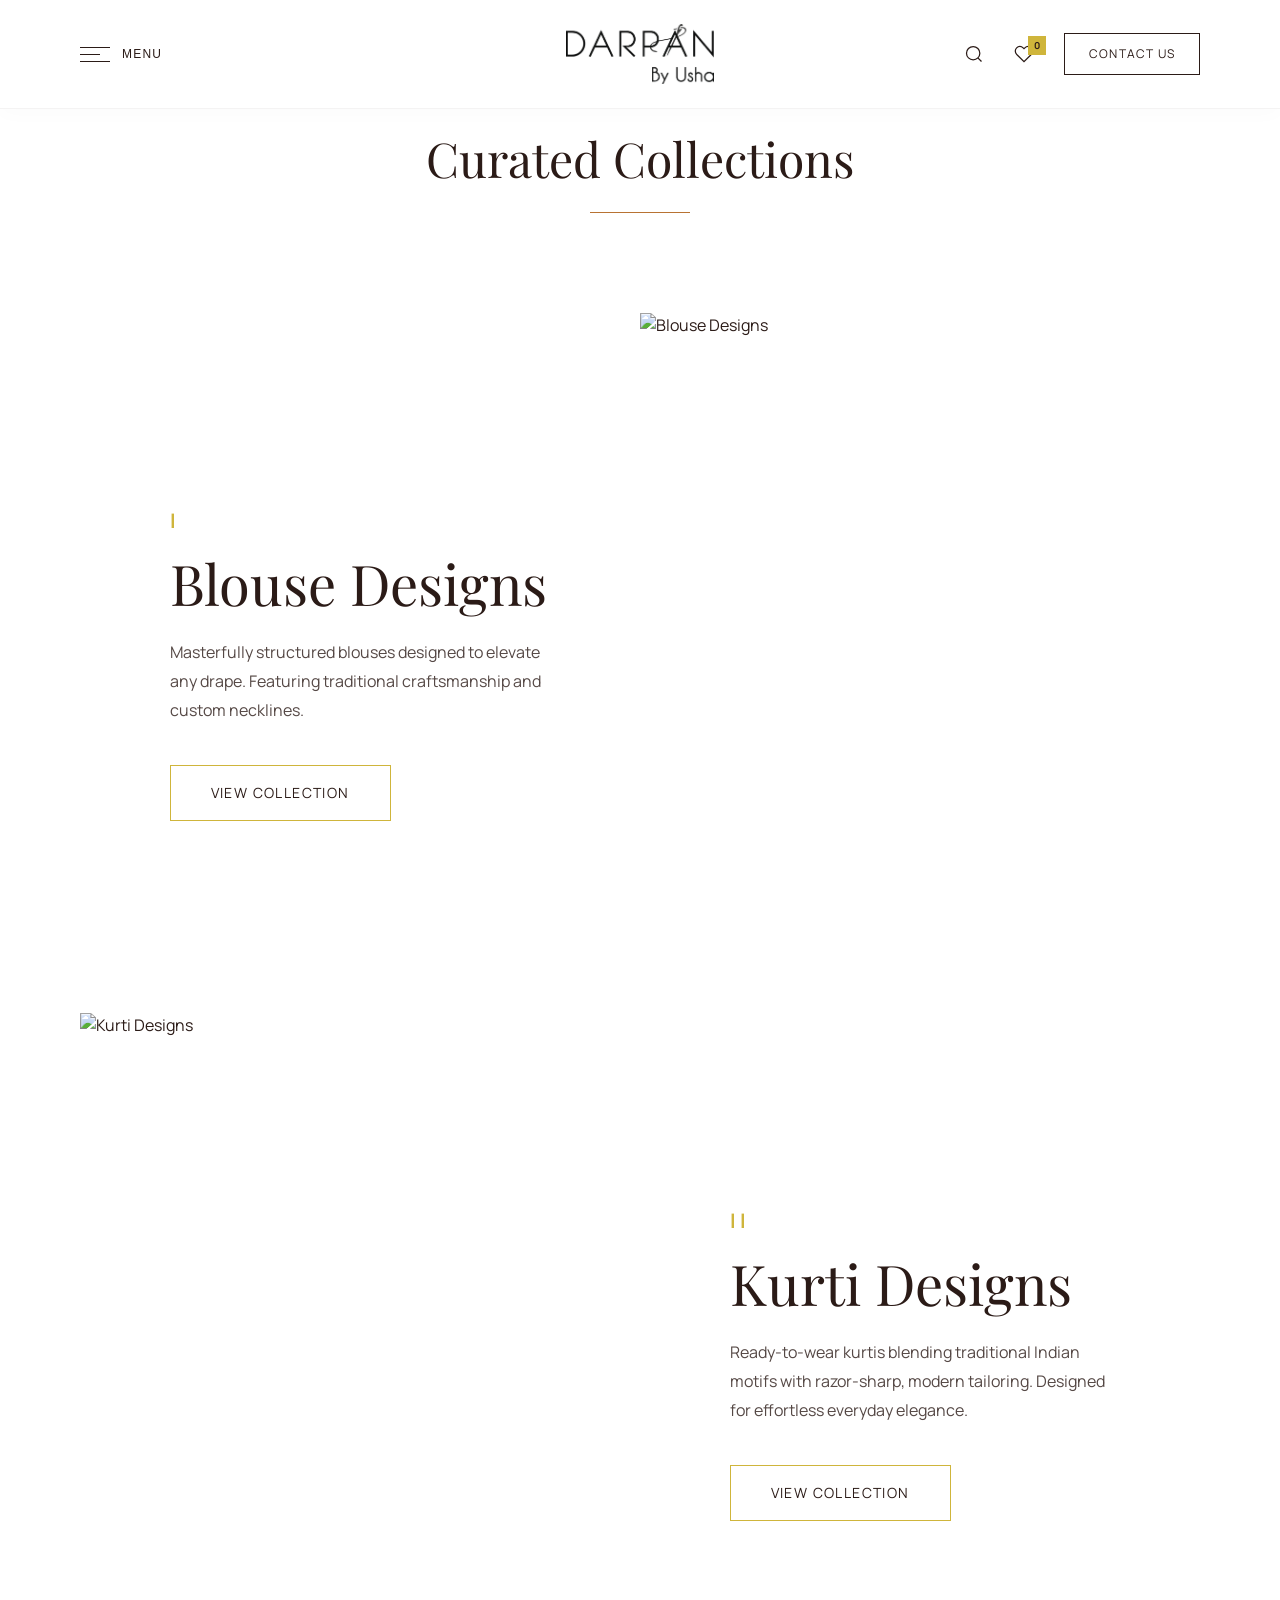
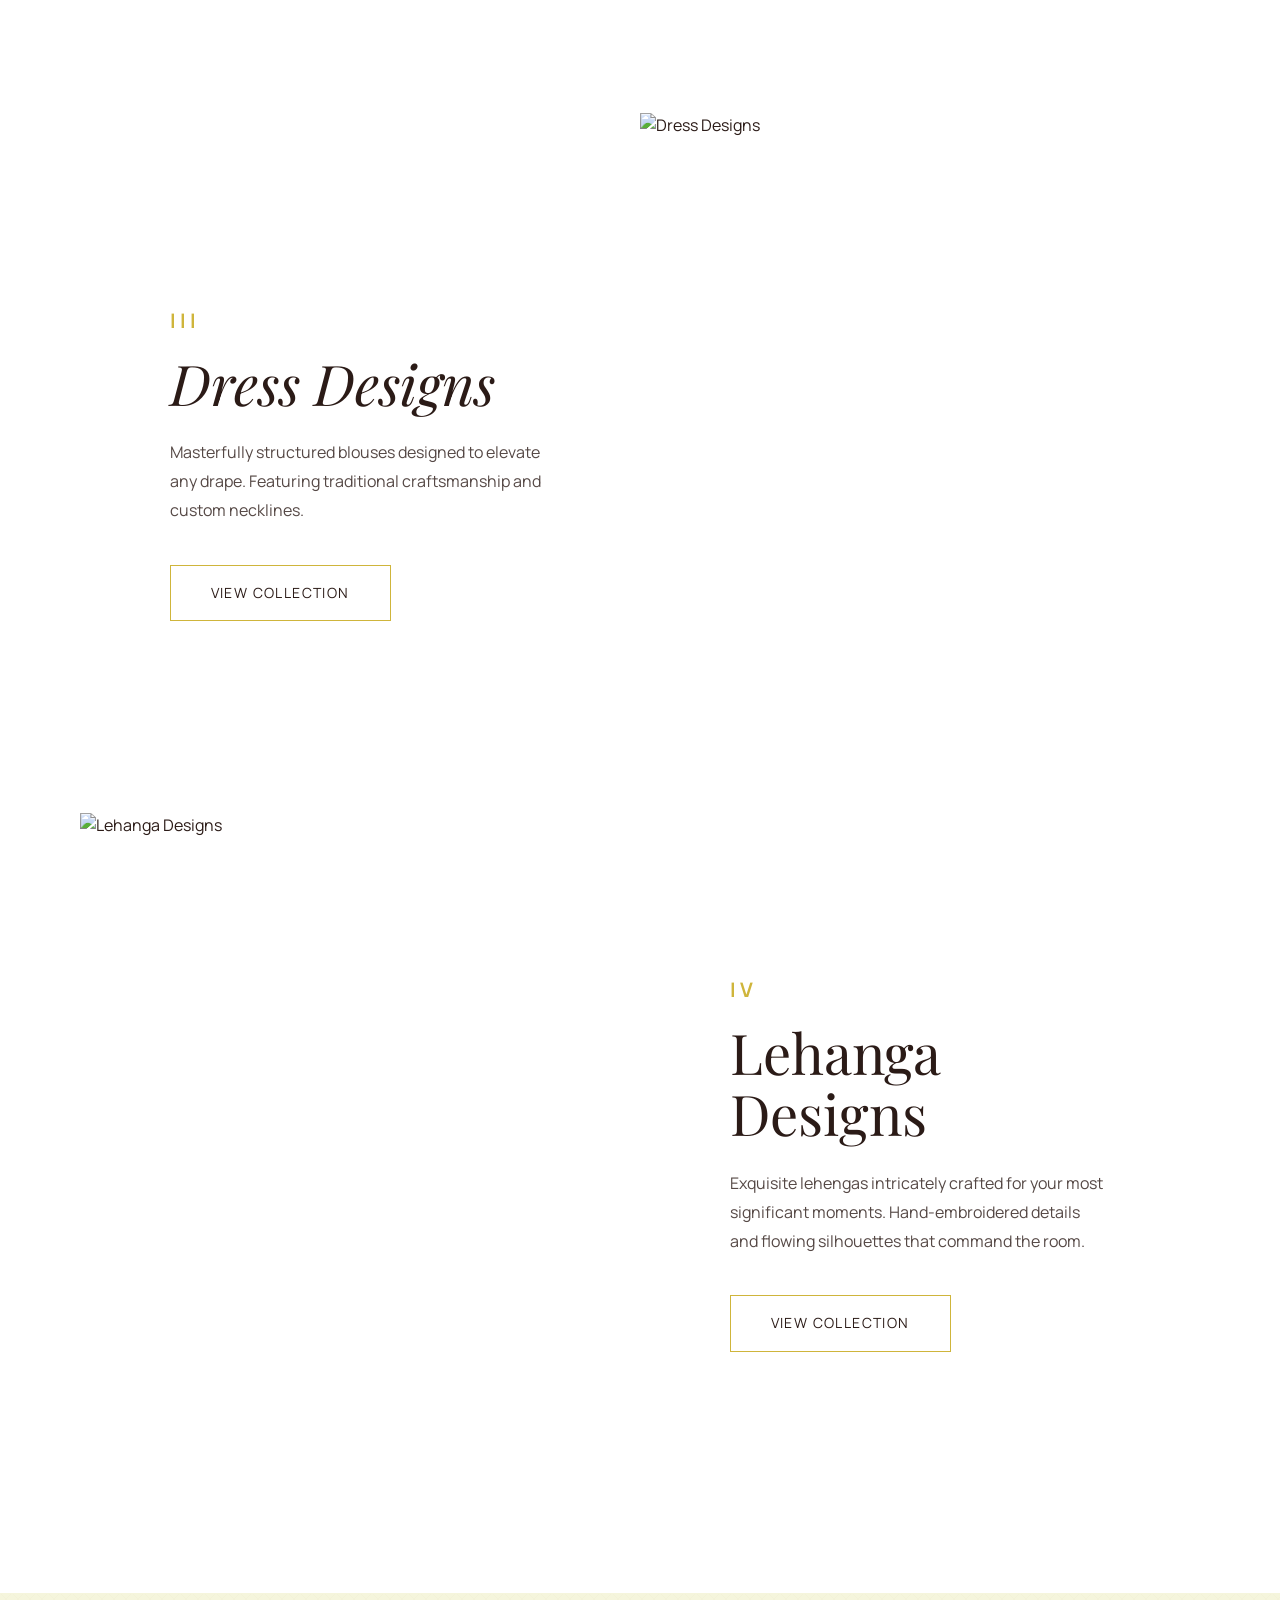
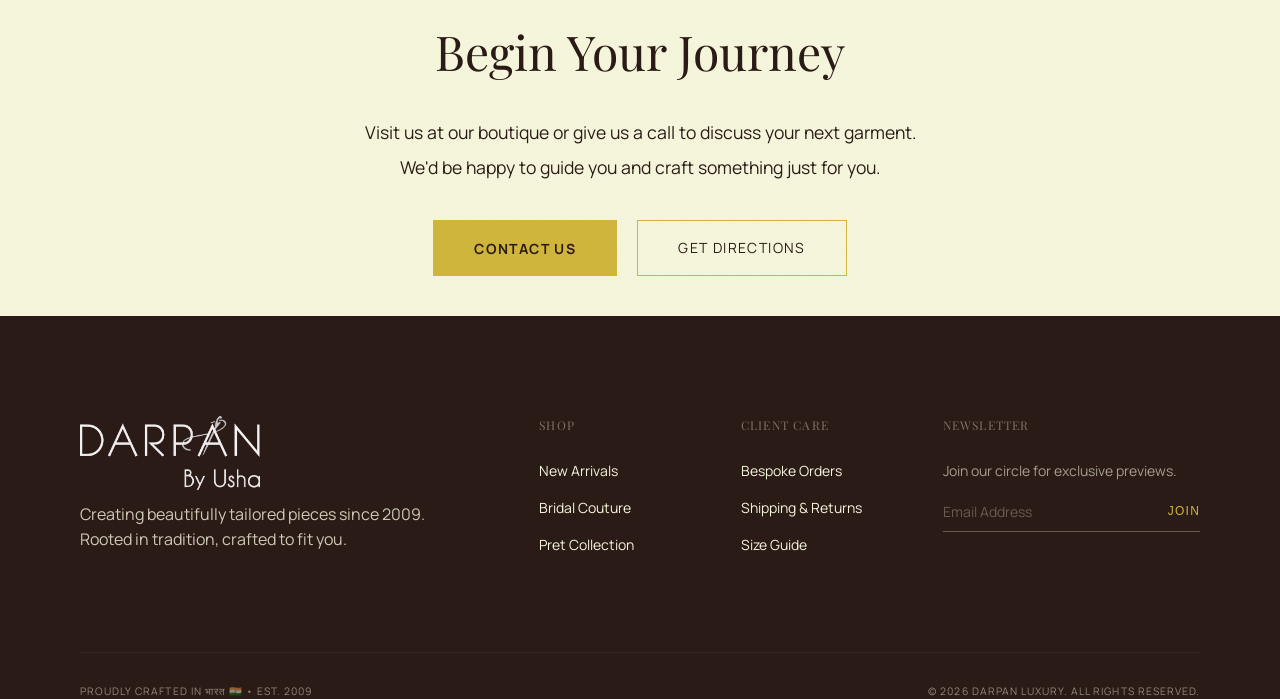
==== commit 4384863f: "Update collections.html" ====
--- a/collections.html
+++ b/collections.html
@@ -78,13 +78,13 @@
             <div class="divider-copper mb-small"></div>
         </div>
 
-        <div class="landscape-services-grid">
+        <div class="editorial-showcase">
 
             <a href="designs.html?filter=blouses" class="editorial-img">
                 <img src="images/blouses.png" alt="Blouse Designs">
             </a>
             <div class="editorial-text">
-                <span class="editorial-number">III</span>
+                <span class="editorial-number">I</span>
                 <h2 class="editorial-title">Blouse Designs</h2>
                 <p class="editorial-desc">Masterfully structured blouses designed to elevate any drape. Featuring traditional craftsmanship and custom necklines.</p>
                 <a href="designs.html?filter=blouses" class="btn-outline-gold">View Collection</a>
@@ -108,7 +108,7 @@
                 <img src="images/dresses.png" alt="Dress Designs">
             </a>
             <div class="editorial-text">
-                <span class="editorial-number">IV</span>
+                <span class="editorial-number">III</span>
                 <h2 class="editorial-title italic">Dress Designs</h2>
                 <p class="editorial-desc">Masterfully structured blouses designed to elevate any drape. Featuring traditional craftsmanship and custom necklines.</p>
                 <a href="designs.html?filter=dresses" class="btn-outline-gold">View Collection</a>
@@ -119,7 +119,7 @@
                 <img src="images/lehengas.png" alt="Lehanga Designs">
             </a>
             <div class="editorial-text">
-                <span class="editorial-number">I</span>
+                <span class="editorial-number">IV</span>
                 <h2 class="editorial-title">Lehanga Designs</h2>
                 <p class="editorial-desc">Exquisite lehengas intricately crafted for your most significant moments. Hand-embroidered details and flowing silhouettes that command the room.</p>
                 <a href="designs.html?filter=lehengas" class="btn-outline-gold">View Collection</a>
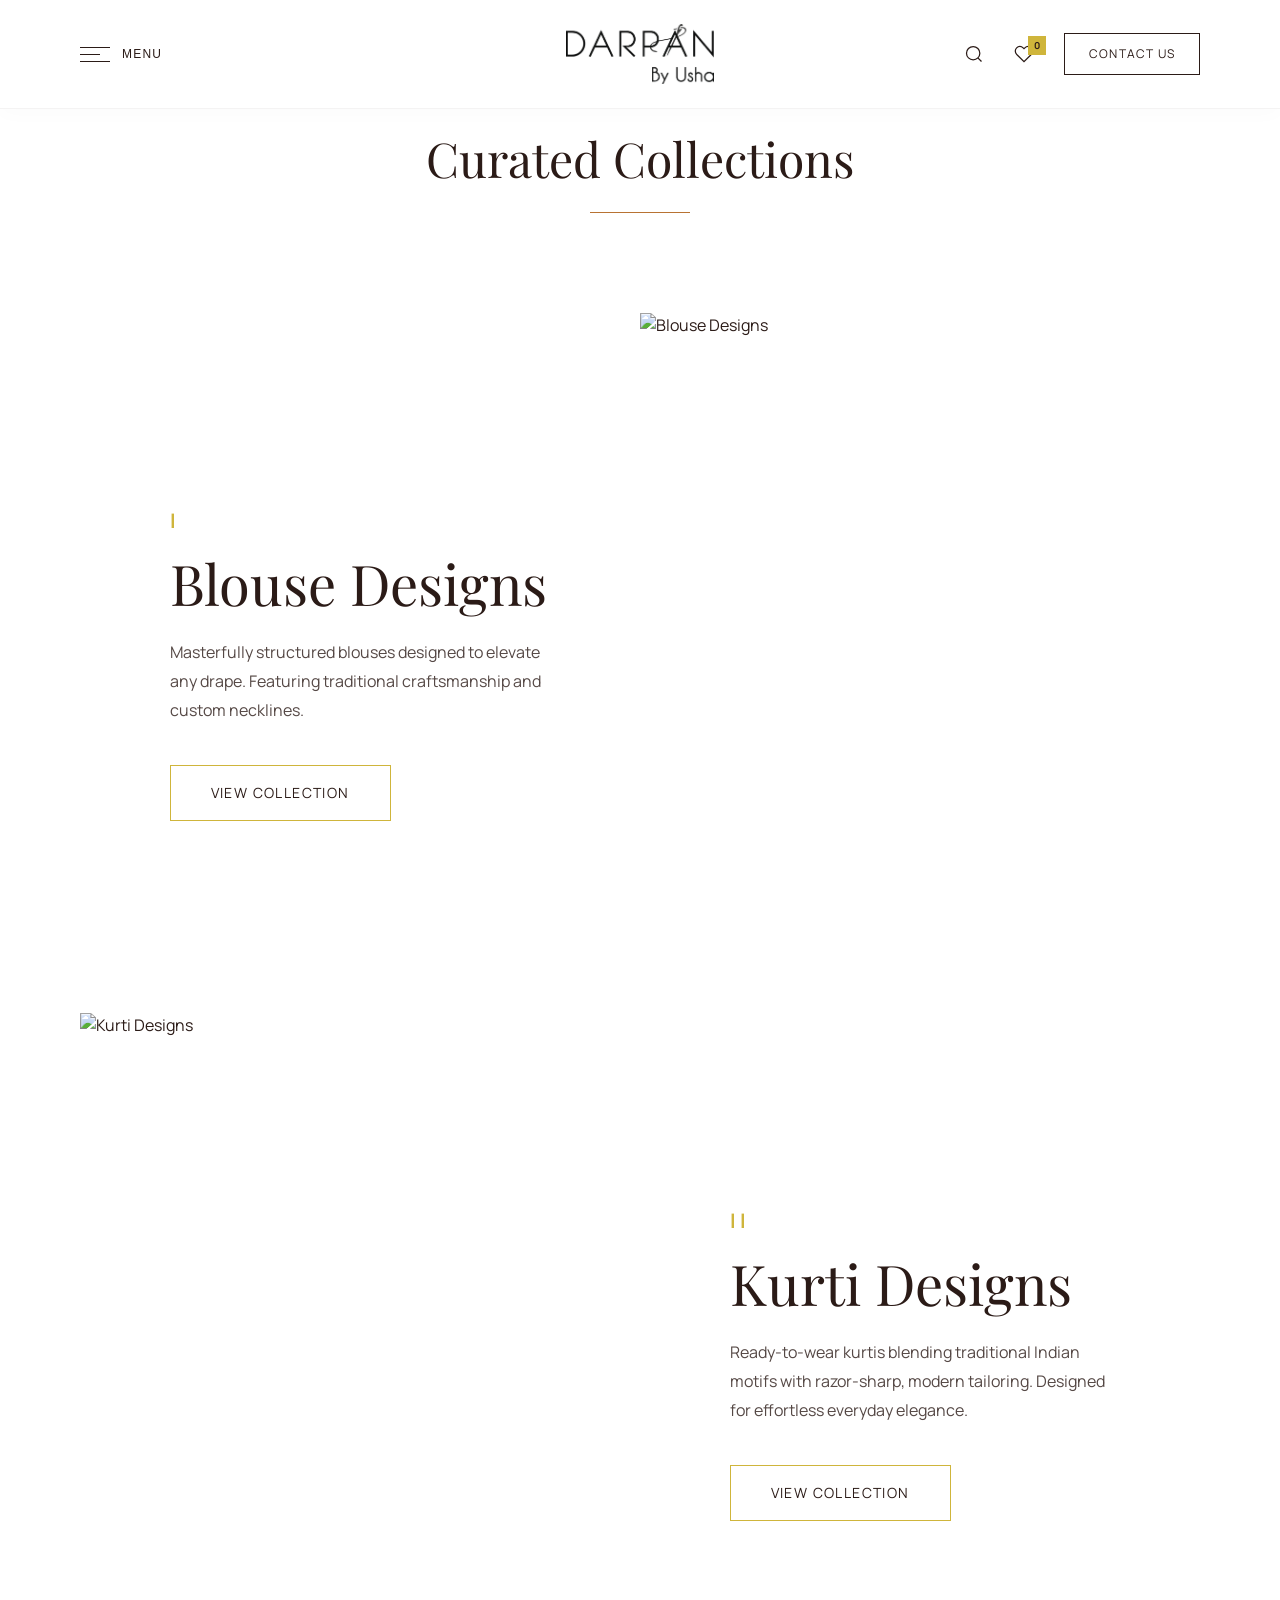
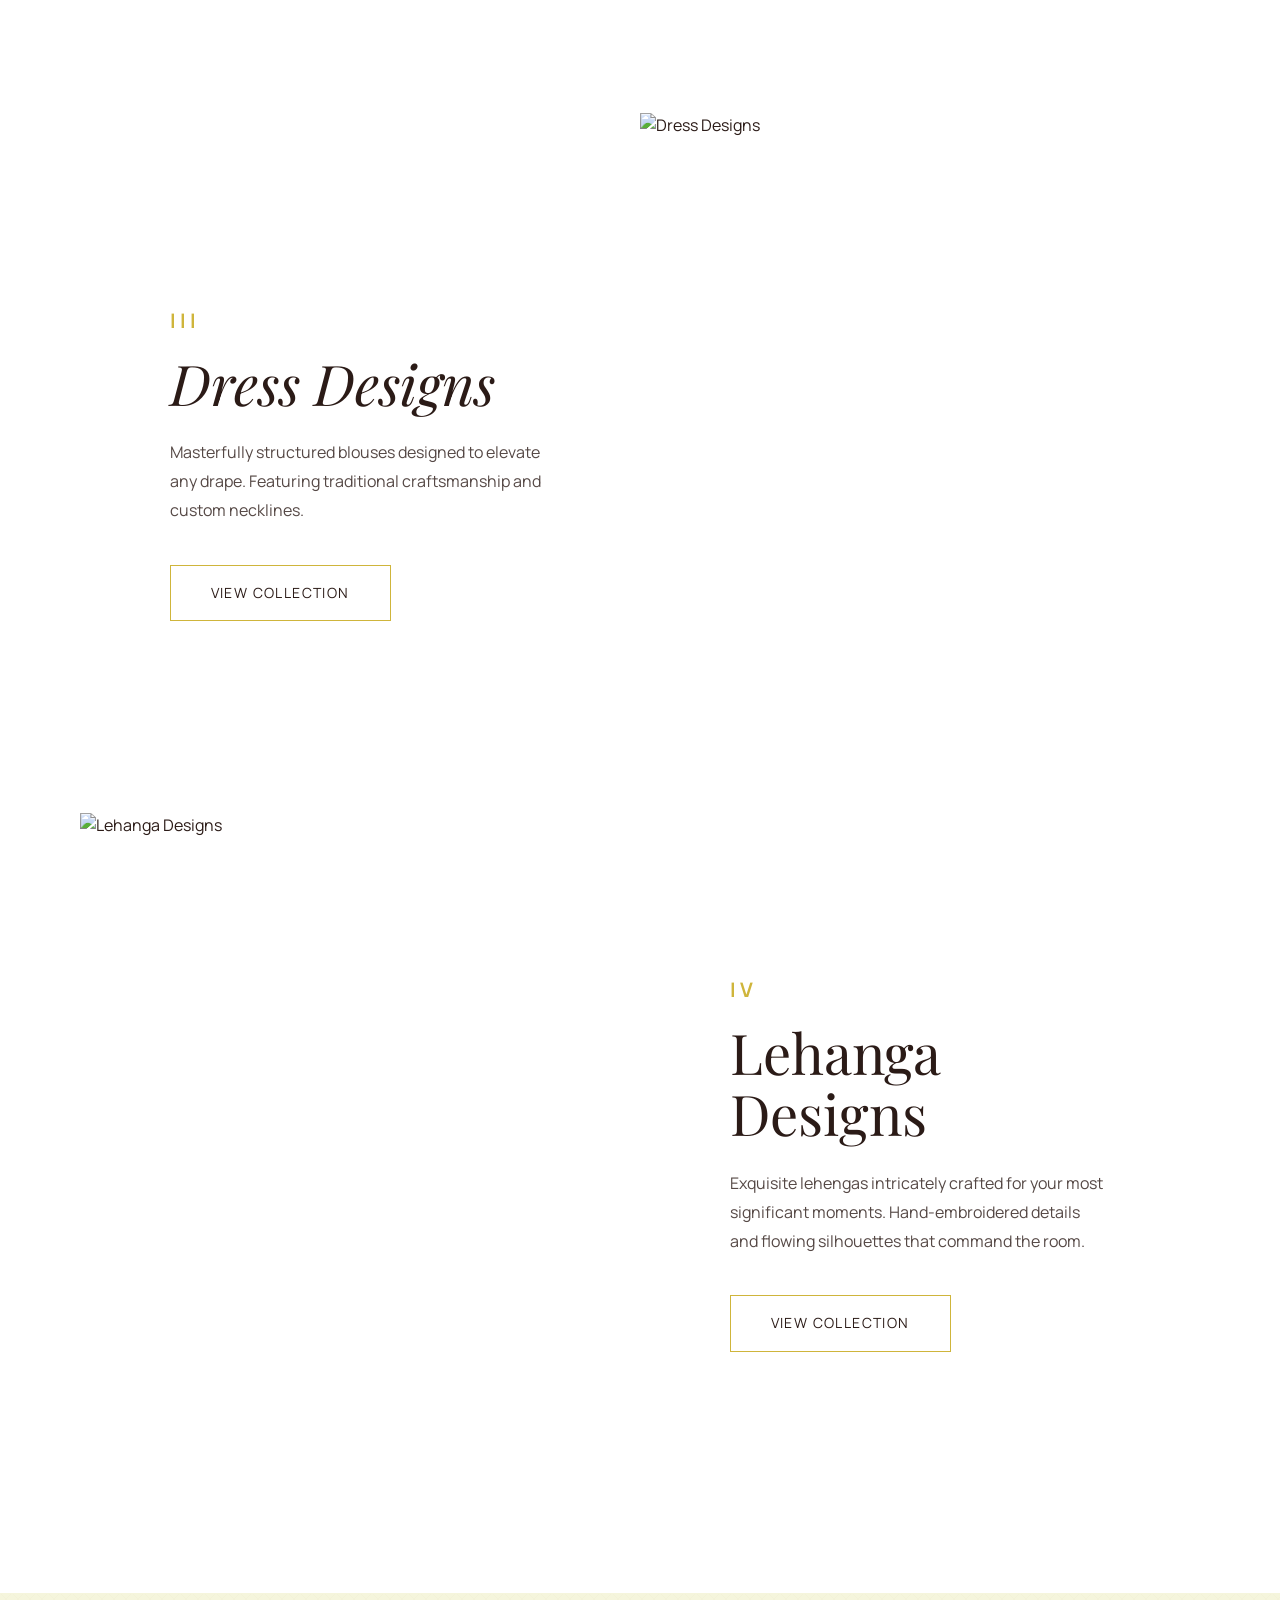
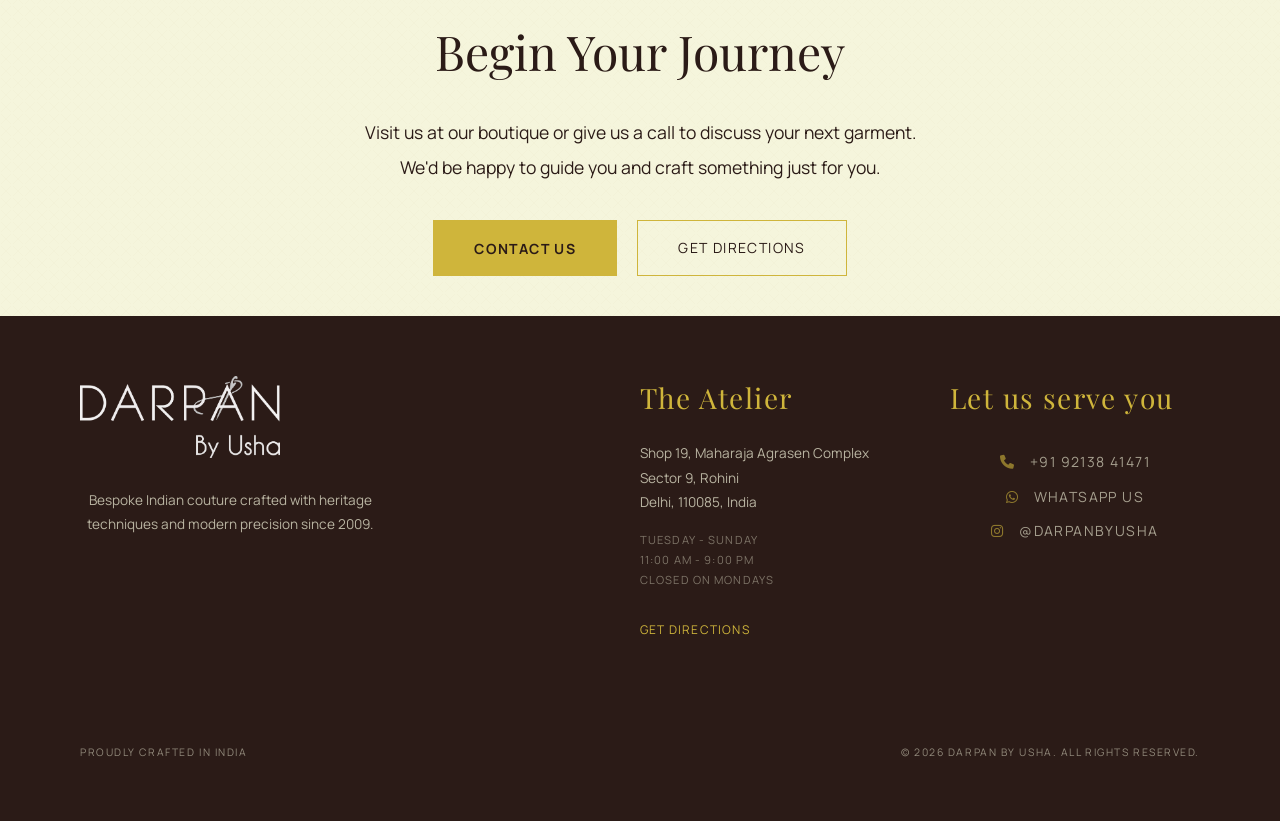
==== commit 3e6ca24b: "added to other pages" ====
--- a/collections.html
+++ b/collections.html
@@ -5,6 +5,14 @@
     <meta name="viewport" content="width=device-width, initial-scale=1.0">
     <title>DARPAN by Usha | Our Collections</title>
     
+    <link rel="apple-touch-icon" sizes="180x180" href="images/apple-touch-icon.png">
+    <link rel="icon" type="image/png" sizes="32x32" href="images/favicon-32x32.png">
+    <link rel="icon" type="image/png" sizes="16x16" href="images/favicon-16x16.png">
+    <link rel="icon" type="image/png" sizes="192x192" href="images/android-chrome-192x192.png">
+    <link rel="icon" type="image/png" sizes="512x512" href="images/android-chrome-512x512.png">
+    <link rel="shortcut icon" href="images/favicon.ico">
+    <link rel="manifest" href="site.webmanifest">
+
     <link rel="preconnect" href="https://fonts.googleapis.com">
     <link rel="preconnect" href="https://fonts.gstatic.com" crossorigin>
     <link href="https://fonts.googleapis.com/css2?family=Manrope:wght@300;400;500;700&family=Playfair+Display:ital,wght@0,400;0,700;1,400&display=swap" rel="stylesheet">
@@ -14,6 +22,7 @@
 
 <body>
     <header class="site-header header-solid sticky-top" id="main-header">
+        
         <div class="header-left">
             <button class="menu-toggle-btn" id="open-menu-btn">
                 <div class="hamburger-icon">
@@ -21,16 +30,21 @@
                 </div>
                 <span class="header-label hidden-mobile">Menu</span>
             </button>
+            
+            <div class="header-search-socials d-none">
+                <a href="https://www.instagram.com/DARPANbyUsha" aria-label="Instagram"><i class="fab fa-instagram"></i></a>
+                <a href="https://maps.app.goo.gl/Pfu1Sb8B3ytTwmtg8" aria-label="Google Maps" class="search-map-icon"><i class="fas fa-map-marker-alt"></i></a>
+            </div>
         </div>
         
         <div class="header-centre">
-            <a href="index.html" class="logo-link">
+            <a href="index.html" class="logo-link" id="header-logo-link">
                 <img src="images/logo.png" alt="DARPAN by Usha" class="site-logo">
             </a>
         </div>
         
         <div class="header-right">
-            <button class="search-btn" aria-label="Search">
+            <button class="search-btn" id="open-search-btn" aria-label="Search">
                 <svg width="20" height="20" viewBox="0 0 24 24" fill="none" stroke="currentColor" stroke-width="1.5">
                     <circle cx="11" cy="11" r="8"></circle>
                     <line x1="21" y1="21" x2="16.65" y2="16.65"></line>
@@ -41,10 +55,14 @@
                 <svg width="20" height="20" viewBox="0 0 24 24" fill="none" stroke="currentColor" stroke-width="1.5">
                     <path d="M20.84 4.61a5.5 5.5 0 0 0-7.78 0L12 5.67l-1.06-1.06a5.5 5.5 0 0 0-7.78 7.78l1.06 1.06L12 21.23l7.78-7.78 1.06-1.06a5.5 5.5 0 0 0 0-7.78z"></path>
                 </svg>
-                <span id="fav-count" class="fav-count">0</span>
+                <span class="fav-count">0</span>
             </a>
 
             <a href="#" class="btn-header-contact hidden-mobile open-nav-popup">Contact Us</a>
+
+            <button id="close-search-btn" class="close-search-btn d-none" aria-label="Close Search">
+                <i class="fas fa-times"></i>
+            </button>
         </div>
     </header>
 
@@ -165,42 +183,62 @@
 
 
 
-    <footer class="site-footer bg-brown text-cream section-padding py-custom">
-        <div class="footer-grid">
-            <div class="footer-brand">
-                <a href="index.html">
-                    <img src="images/logo.png" alt="DARPAN by Usha" class="footer-logo">
-                </a>
-                <p>Creating beautifully tailored pieces since 2009.<br>Rooted in tradition, crafted to fit you.</p>
-            </div>
-            <div class="footer-links">
-                <h5>Shop</h5>
-                <ul>
-                    <li><a href="collections.html">New Arrivals</a></li>
-                    <li><a href="designs.html?filter=lehengas">Bridal Couture</a></li>
-                    <li><a href="designs.html?filter=kurtis">Pret Collection</a></li>
-                </ul>
-            </div>
-            <div class="footer-links">
-                <h5>Client Care</h5>
-                <ul>
-                    <li><a href="#" class="open-nav-popup">Bespoke Orders</a></li>
-                    <li><a href="#">Shipping & Returns</a></li>
-                    <li><a href="#">Size Guide</a></li>
-                </ul>
-            </div>
-            <div class="footer-newsletter">
-                <h5>Newsletter</h5>
-                <p>Join our circle for exclusive previews.</p>
-                <form class="newsletter-form">
-                    <input type="email" placeholder="Email Address">
-                    <button type="submit">Join</button>
-                </form>
-            </div>
-        </div>
-        <div class="footer-bottom">
-            <p>Proudly Crafted in भारत 🇮🇳 • Est. 2009</p>
-            <p>© 2026 DARPAN Luxury. All Rights Reserved.</p>
+<footer class="site-footer bg-brown text-cream py-medium">
+        <div class="max-w-screen mx-auto section-padding">
+            
+            <div class="footer-editorial-grid">
+                
+                <div class="footer-brand-editorial">
+                    <a href="index.html">
+                        <img src="images/logo.png" alt="DARPAN by Usha" class="footer-logo-large">
+                    </a>
+                    <p class="mt-small" style="opacity: 0.7; font-size: 0.85rem; line-height: 1.8; max-width: 300px;">
+                        Bespoke Indian couture crafted with heritage techniques and modern precision since 2009.
+                    </p>
+                </div>
+
+                <div class="footer-atelier">
+                    <h4 class="footer-heading text-gold">The Atelier</h4>
+                    <p style="opacity: 0.7; font-size: 0.85rem; line-height: 1.8; margin-bottom: 15px;">
+                        Shop 19, Maharaja Agrasen Complex<br>
+                        Sector 9, Rohini<br>
+                        Delhi, 110085, India
+                    </p>
+                    
+                    <p style="opacity: 0.4; font-size: 0.7rem; letter-spacing: 0.1em; text-transform: uppercase; line-height: 1.8;">
+                        Tuesday - Sunday<br>
+                        11:00 AM - 9:00 PM<br>
+                        Closed on Mondays
+                    </p>
+                    
+                    <a href="https://maps.app.goo.gl/Pfu1Sb8B3ytTwmtg8" target="_blank" rel="noopener noreferrer" class="link-underline mt-small" style="display: inline-block; color: var(--gold); font-size: 0.75rem;">Get Directions</a>
+                </div>
+
+                <div class="footer-contact-editorial">
+                    <h4 class="footer-heading text-gold">Let us serve you</h4>
+                    
+                    <div class="footer-contact-links mt-small">
+                        <a href="tel:+919213841471">
+                            <i class="fas fa-phone" style="color: var(--gold); margin-right: 10px;"></i> +91 92138 41471
+                        </a>
+                        <a href="https://wa.me/919213841471" target="_blank" rel="noopener noreferrer">
+                            <i class="fab fa-whatsapp" style="color: var(--gold); margin-right: 10px;"></i> WhatsApp Us
+                        </a>
+                        <a href="https://instagram.com/DARPANbyUsha" target="_blank" rel="noopener noreferrer">
+                            <i class="fab fa-instagram" style="color: var(--gold); margin-right: 10px;"></i> @DARPANbyUsha
+                        </a>
+                    </div>
+                </div>
+
+            </div>
+
+            <div class="footer-bottom-editorial">
+                <div class="footer-bottom-flex">
+                    <p>Proudly Crafted in India</p>
+                    <p>© 2026 DARPAN by Usha. All Rights Reserved.</p>
+                </div>
+            </div>
+
         </div>
     </footer>
 
@@ -220,5 +258,34 @@
     </div>
 
     <script src="script.js"></script>
+    <div id="search-overlay" class="search-modal">
+        <div class="search-container">
+            
+            <div class="premium-search-box">
+                <svg class="search-input-icon" width="28" height="28" viewBox="0 0 24 24" fill="none" stroke="currentColor" stroke-width="1.5">
+                    <circle cx="11" cy="11" r="8"></circle>
+                    <line x1="21" y1="21" x2="16.65" y2="16.65"></line>
+                </svg>
+                <input type="text" id="search-input" class="premium-search-input" placeholder="SEARCH FOR A DESIGN..." autocomplete="off">
+            </div>
+            
+            <div id="search-results-grid" class="grid-4-col gallery-grid max-w-screen mx-auto" style="width: 100%;"></div>
+            
+            <div id="search-empty-state" class="text-center d-none" style="margin-top: 40px;">
+                <p style="color: #000; font-size: 1rem; text-transform: uppercase; letter-spacing: 0.1em;">No matching designs found.</p>
+            </div>
+
+            <div class="search-footer-cta mt-large text-center">
+                <p class="cta-question">Can't find exactly what you are looking for?<br>Reach out to discuss your custom requirements.</p>
+                <div class="search-cta-buttons">
+                    <a href="tel:+919213841471" class="btn-black-outline"><i class="fas fa-phone"></i> Call Us</a>
+                    <a href="https://wa.me/919213841471" target="_blank" rel="noopener noreferrer" class="btn-black-outline"><i class="fab fa-whatsapp"></i> WhatsApp Us</a>
+                </div>
+                
+                <button id="close-search-bottom" class="close-search-bottom-btn">Close Search</button>
+            </div>
+
+        </div>
+    </div>
 </body>
 </html>
--- a/style.css
+++ b/style.css
@@ -1,12 +1,7 @@
 /* --- SMOOTH SCROLLING & PERFECT SNAPPING --- */
-html {
-    scroll-behavior: smooth;
-}
-
-/* This creates an invisible bumper so sections don't hide behind your fixed header */
-section {
-    scroll-margin-top: 90px; /* Adjust this number if your header is taller or shorter */
-}
+html { scroll-behavior: smooth; }
+section { scroll-margin-top: 90px; }
+
 /* ==========================================
    1. VARIABLES & RESET
 ========================================== */
@@ -20,16 +15,10 @@
     --red: #9b111e;
     --font-heading: 'Playfair Display', serif;
     --font-body: 'Manrope', sans-serif;
-    
     --pad-x: 80px;
 }
 
-* {
-    margin: 0;
-    padding: 0;
-    box-sizing: border-box;
-    border-radius: 0 !important; /* Strict sharp edges globally */
-}
+* { margin: 0; padding: 0; box-sizing: border-box; border-radius: 0 !important; }
 
 body {
     background-color: var(--cream);
@@ -39,26 +28,15 @@
     line-height: 1.6;
 }
 
-h1, h2, h3, h4, h5, h6 {
-    font-family: var(--font-heading);
-    font-weight: 400;
-}
-
-a {
-    text-decoration: none;
-    color: inherit;
-}
-
-ul {
-    list-style: none;
-}
+h1, h2, h3, h4, h5, h6 { font-family: var(--font-heading); font-weight: 400; }
+a { text-decoration: none; color: inherit; }
+ul { list-style: none; }
 
 .italic { font-style: italic; }
 .text-center { text-align: center; }
 .text-cream { color: var(--cream) !important; }
 .text-brown { color: var(--brown) !important; }
 .text-gold { color: var(--gold) !important; }
-.text-cream { color: var(--cream) !important; }
 .bg-cream { background-color: var(--cream); }
 .bg-white { background-color: var(--white); }
 .bg-brown { background-color: var(--brown); }
@@ -74,7 +52,6 @@
 .mb-large { margin-bottom: 60px; }
 .mb-small { margin-bottom: 24px; }
 
-/* Custom Scrollbar */
 ::-webkit-scrollbar { width: 6px; }
 ::-webkit-scrollbar-track { background: var(--cream); }
 ::-webkit-scrollbar-thumb { background: var(--brown); }
@@ -97,38 +74,22 @@
 .header-left, .header-right { flex: 1; display: flex; align-items: center; gap: 30px; }
 .header-right { justify-content: flex-end; }
 .header-centre { flex: 1; text-align: center; }
-/* --- Taming the Image Logo & Colour Swapping --- */
+
 .site-logo {
-    height: 60px; 
-    width: auto; 
-    display: block;
-    margin: 0 auto; 
-    
-    /* NEW: Turns your black PNG completely white! */
-    filter: invert(1); 
-    
-    /* Added 'filter' to the transition so it changes colour smoothly */
-    transition: transform 0.4s ease, filter 0.4s ease; 
-}
-
-/* NEW: Returns the logo to its natural black when the header turns white */
-.site-header.scrolled .site-logo {
-    filter: invert(0); 
-}
+    height: 60px; width: auto; display: block; margin: 0 auto; 
+    filter: invert(1); transition: transform 0.4s ease, filter 0.4s ease; 
+}
+.site-header.scrolled .site-logo { filter: invert(0); }
 
 .logo { font-size: 2rem; letter-spacing: 0.2em; font-weight: 700; font-family: var(--font-heading); }
 .header-label { font-size: 0.75rem; text-transform: uppercase; letter-spacing: 0.1em; }
 
-/* Unified Menu Button */
-.menu-toggle-btn {
-    display: flex; align-items: center; gap: 12px; background: none; border: none; cursor: pointer; color: inherit;
-}
+.menu-toggle-btn { display: flex; align-items: center; gap: 12px; background: none; border: none; cursor: pointer; color: inherit; }
 .hamburger-icon { display: flex; flex-direction: column; gap: 6px; }
 .hamburger-icon span { width: 30px; height: 1px; background-color: currentColor; display: block; transition: width 0.3s ease; }
 .hamburger-icon span:nth-child(2) { width: 20px; }
-.menu-toggle-btn:hover .hamburger-icon span:nth-child(2) { width: 30px; } /* Elegant hover effect */
-
-/* Search & Contact */
+.menu-toggle-btn:hover .hamburger-icon span:nth-child(2) { width: 30px; } 
+
 .search-btn { background: none; border: none; color: inherit; cursor: pointer; display: flex; align-items: center; }
 .btn-header-contact {
     border: 1px solid currentColor; padding: 10px 24px; font-size: 0.75rem; 
@@ -137,17 +98,13 @@
 .btn-header-contact:hover { background-color: var(--white); color: var(--brown); }
 .site-header.scrolled .btn-header-contact:hover { background-color: var(--brown); color: var(--white); }
 
-/* --- THE SLIDE-OUT MENU --- */
-.menu-overlay {
-    position: fixed; inset: 0; background: rgba(43, 27, 23, 0.7); z-index: 90; 
-    opacity: 0; pointer-events: none; transition: opacity 0.5s ease;
-}
+.menu-overlay { position: fixed; inset: 0; background: rgba(43, 27, 23, 0.7); z-index: 90; opacity: 0; pointer-events: none; transition: opacity 0.5s ease; }
 .menu-overlay.active { opacity: 1; pointer-events: auto; }
 
 .side-menu {
     position: fixed; top: 0; left: 0; width: 100%; max-width: 480px; height: 100vh;
     background-color: var(--cream); color: var(--brown); z-index: 100;
-    transform: translateX(-100%); transition: transform 0.6s cubic-bezier(0.77, 0, 0.175, 1); /* Cinematic slide */
+    transform: translateX(-100%); transition: transform 0.6s cubic-bezier(0.77, 0, 0.175, 1); 
     display: flex; flex-direction: column; padding: 60px var(--pad-x); overflow-y: auto;
 }
 .side-menu.active { transform: translateX(0); }
@@ -159,14 +116,9 @@
 .side-menu-links { display: flex; flex-direction: column; gap: 35px; }
 .side-menu-links a { font-family: var(--font-heading); font-size: 2.5rem; transition: color 0.3s ease; }
 .side-menu-links a:hover { color: var(--gold); }
-/* --- ACTIVE PAGE HIGHLIGHT --- */
-.side-menu-links a.current-page {
-    color: var(--gold);
-    pointer-events: none; /* Stops the hover effect and prevents clicking */
-}
+.side-menu-links a.current-page { color: var(--gold); pointer-events: none; }
 
 .side-menu-divider { width: 100%; height: 1px; background-color: rgba(43, 27, 23, 0.1); margin: 50px 0; }
-
 .side-menu-contact .contact-title { font-size: 0.75rem; text-transform: uppercase; letter-spacing: 0.2em; color: var(--gold); margin-bottom: 15px; font-weight: 700; }
 .side-menu-contact p { font-size: 0.875rem; opacity: 0.7; margin-bottom: 8px; }
 .mt-small { margin-top: 30px; display: block; text-align: center; }
@@ -186,28 +138,16 @@
 .hero-subtitle { text-transform: uppercase; letter-spacing: 0.4em; font-size: 0.875rem; margin-bottom: 20px; }
 .hero-title { font-size: 5rem; margin-bottom: 40px; }
 
-.btn-outline-light {
-    display: inline-block; padding: 16px 40px; border: 1px solid var(--white);
-    color: var(--white); text-transform: uppercase; letter-spacing: 0.1em; font-size: 0.875rem;
-    transition: all 0.3s ease;
-}
+.btn-outline-light { display: inline-block; padding: 16px 40px; border: 1px solid var(--white); color: var(--white); text-transform: uppercase; letter-spacing: 0.1em; font-size: 0.875rem; transition: all 0.3s ease; }
 .btn-outline-light:hover { background-color: var(--white); color: var(--brown); }
 
-.btn-outline-gold {
-    display: inline-block; padding: 16px 40px; border: 1px solid var(--gold);
-    color: var(--brown); text-transform: uppercase; letter-spacing: 0.1em; font-size: 0.875rem;
-    transition: all 0.3s ease;
-}
+.btn-outline-gold { display: inline-block; padding: 16px 40px; border: 1px solid var(--gold); color: var(--brown); text-transform: uppercase; letter-spacing: 0.1em; font-size: 0.875rem; transition: all 0.3s ease; }
 .btn-outline-gold:hover { background-color: var(--gold); color: var(--brown); }
 
-.scroll-indicator {
-    position: absolute; bottom: 40px; left: 50%; transform: translateX(-50%);
-    display: flex; flex-direction: column; align-items: center; gap: 10px; color: var(--white); opacity: 0.7;
-}
+.scroll-indicator { position: absolute; bottom: 40px; left: 50%; transform: translateX(-50%); display: flex; flex-direction: column; align-items: center; gap: 10px; color: var(--white); opacity: 0.7; }
 .scroll-indicator span { font-size: 0.65rem; text-transform: uppercase; letter-spacing: 0.1em; }
 .scroll-line { width: 1px; height: 50px; background: rgba(255,255,255,0.3); position: relative; overflow: hidden; }
 .scroll-line-inner { position: absolute; top: 0; left: 0; width: 100%; height: 100%; background: var(--white); animation: scrollLine 2s infinite ease-in-out; }
-
 @keyframes scrollLine { 0% { transform: translateY(-100%); } 100% { transform: translateY(100%); } }
 
 /* ==========================================
@@ -222,7 +162,6 @@
 .link-underline:hover { border-color: var(--gold); }
 
 .grid-4-col { display: grid; grid-template-columns: repeat(4, 1fr); gap: 30px; }
-
 .img-4x5 { aspect-ratio: 4 / 5; overflow: hidden; position: relative; margin-bottom: 15px; }
 .img-4x5 img { width: 100%; height: 100%; object-fit: cover; transition: transform 0.7s ease; }
 .collection-card:hover .img-4x5 img { transform: scale(1.05); }
@@ -235,158 +174,43 @@
 .design-info h4 { font-size: 1.125rem; font-family: var(--font-body); }
 .price { font-weight: 500; font-size: 1rem; }
 
-
-/* --- SERVICES SECTION --- */
-
 /* The 3 Column Layout */
-.grid-3-col { 
-    display: grid; 
-    grid-template-columns: repeat(3, 1fr); 
-    gap: 60px; /* Generous breathing room between services */
-}
-
-/* The Individual Card */
-.service-card { 
-    text-align: left; 
-    padding: 20px 0; 
-    transition: transform 0.4s ease; 
-}
-
-/* A very subtle lift on hover */
-.service-card:hover { 
-    transform: translateY(-5px); 
-}
-
-/* The Massive Gold Numerals */
-.service-number { 
-    font-size: 4rem; 
-    line-height: 1;
-    display: block; 
-    margin-bottom: 10px; 
-    opacity: 0.3; /* Keeps it subtle like a watermark */
-    transition: opacity 0.4s ease;
-}
-
-.service-card:hover .service-number {
-    opacity: 0.8;
-}
-
-.service-title { 
-    font-size: 1.75rem; 
-    color: var(--brown); 
-    margin-bottom: 15px; 
-    font-weight: 400;
-}
-
-/* The Animated Copper Line */
-.service-line { 
-    width: 0; /* Starts hidden at 0 width */
-    height: 1px; 
-    background-color: var(--copper); 
-    margin-bottom: 20px; 
-    transition: width 0.6s cubic-bezier(0.165, 0.84, 0.44, 1); 
-}
-
-/* Draws the line completely across when the mouse enters the card */
-.service-card:hover .service-line { 
-    width: 100%; 
-}
-
-.service-desc { 
-    font-size: 0.875rem; 
-    color: rgba(43, 27, 23, 0.8); 
-    line-height: 1.8; 
-}
-
-/* Utility classes used in this section */
+.grid-3-col { display: grid; grid-template-columns: repeat(3, 1fr); gap: 60px; }
+.service-card { text-align: left; padding: 20px 0; transition: transform 0.4s ease; }
+.service-card:hover { transform: translateY(-5px); }
+.service-number { font-size: 4rem; line-height: 1; display: block; margin-bottom: 10px; opacity: 0.3; transition: opacity 0.4s ease; }
+.service-card:hover .service-number { opacity: 0.8; }
+.service-title { font-size: 1.75rem; color: var(--brown); margin-bottom: 15px; font-weight: 400; }
+.service-line { width: 0; height: 1px; background-color: var(--copper); margin-bottom: 20px; transition: width 0.6s cubic-bezier(0.165, 0.84, 0.44, 1); }
+.service-card:hover .service-line { width: 100%; }
+.service-desc { font-size: 0.875rem; color: rgba(43, 27, 23, 0.8); line-height: 1.8; }
+
 .font-heading { font-family: var(--font-heading); }
-.text-gold { color: var(--gold); }
-
-/* ==========================================
-   5. HE DARPAN EXPERIENCE: LOCKED LAYOUT
-========================================== */
-
-.experience-section { 
-    display: flex; 
-    height: 80vh; /* Locks the section to 80% of the screen height */
-    min-height: 600px; 
-    background-color: var(--brown); 
-    color: var(--cream);
-    overflow: hidden; /* Prevents any "spillover" jumping */
-}
-
-/* Image Side: Forced to stay on the left */
-.experience-img-side { 
-    width: 50%; 
-    height: 100%; 
-    position: relative;
-}
-
-.experience-img-side img { 
-    width: 100%; 
-    height: 100%; 
-    object-fit: cover; /* This is the key: it crops images to fit without resizing the box */
-    position: absolute;
-    top: 0;
-    left: 0;
-    transition: opacity 0.8s ease-in-out; 
-}
-
-/* Text Side: Forced to stay on the right */
-.experience-text-side { 
-    width: 50%; 
-    padding: 60px 80px; 
-    display: flex; 
-    flex-direction: column; 
-    justify-content: center;
-    overflow-y: auto; /* Just in case your text is long on small screens */
-}
-
-/* The Steps */
-.experience-item { 
-    border-bottom: 1px solid rgba(245, 245, 220, 0.15); 
-    padding: 20px 0; 
-    cursor: pointer; 
-    transition: all 0.4s ease;
-}
-
-.experience-item h3 { 
-    font-size: 1.4rem; 
-    display: flex; 
-    align-items: center; 
-    gap: 15px; 
-    margin: 0;
-    transition: transform 0.4s ease, color 0.4s ease;
-}
-
-/* Fixed Text Height: Prevents the "Jumping" when paragraphs open */
+
+/* ==========================================
+   5. HE DARPAN EXPERIENCE
+========================================== */
+.experience-section { display: flex; height: 80vh; min-height: 600px; background-color: var(--brown); color: var(--cream); overflow: hidden; }
+.experience-img-side { width: 50%; height: 100%; position: relative; }
+.experience-img-side img { width: 100%; height: 100%; object-fit: cover; position: absolute; top: 0; left: 0; transition: opacity 0.8s ease-in-out; }
+.experience-text-side { width: 50%; padding: 60px 80px; display: flex; flex-direction: column; justify-content: center; overflow-y: auto; }
+.experience-item { border-bottom: 1px solid rgba(245, 245, 220, 0.15); padding: 20px 0; cursor: pointer; transition: all 0.4s ease; }
+.experience-item h3 { font-size: 1.4rem; display: flex; align-items: center; gap: 15px; margin: 0; transition: transform 0.4s ease, color 0.4s ease; }
 .experience-item p { 
     max-height: 0; 
     opacity: 0; 
-    margin: 0;
-    font-size: 0.9rem;
-    line-height: 1.6;
-    color: rgba(245, 245, 220, 0.6);
-    transition: max-height 0.5s ease, opacity 0.4s ease, margin-top 0.4s ease;
-}
-
-/* ACTIVE STATE */
+    margin: 0; 
+    font-size: 0.9rem; 
+    line-height: 1.6; 
+    color: rgba(245, 245, 220, 0.6); 
+    transition: max-height 0.5s ease, opacity 0.4s ease, margin-top 0.4s ease; 
+    
+    /* THE FIX: Forces the text to instantly hide when the box shrinks */
+    overflow: hidden; 
+}
 .experience-item.active { border-bottom-color: var(--gold); }
 .experience-item.active h3 { color: var(--gold); transform: translateX(10px); }
-.experience-item.active p { 
-    max-height: 100px; /* Fixed expansion size */
-    opacity: 1; 
-    margin-top: 15px; 
-}
-
-/* Ensure images don't stack on top of each other weirdly */
-@media (max-width: 1024px) {
-    .experience-section { flex-direction: column; height: auto; }
-    .experience-img-side { width: 100%; height: 400px; }
-    .experience-text-side { width: 100%; padding: 40px var(--pad-x); }
-    .grid-4-col { grid-template-columns: repeat(2, 1fr); }
-    .grid-3-col { grid-template-columns: repeat(2, 1fr); }
-}
+.experience-item.active p { max-height: 100px; opacity: 1; margin-top: 15px; }
 
 /* ==========================================
    6. INSTAGRAM & TESTIMONIALS & CTA
@@ -398,173 +222,339 @@
 .insta-overlay span { color: var(--white); font-size: 0.75rem; text-transform: uppercase; letter-spacing: 0.1em; }
 .insta-block:hover img { transform: scale(1.1); }
 .insta-block:hover .insta-overlay { opacity: 1; }
-.insta-overlay i {
-    color: #ffffff;
-    font-size: 2rem; /* Makes the icon nice and clear */
-    transition: transform 0.3s ease;
-}
-
-.insta-block:hover .insta-overlay i {
-    transform: scale(1.1); /* Subtle growth on hover */
-}
+.insta-overlay i { color: #ffffff; font-size: 2rem; transition: transform 0.3s ease; }
+.insta-block:hover .insta-overlay i { transform: scale(1.1); }
+
 .border-top-light { border-top: 1px solid rgba(43, 27, 23, 0.1); }
 .border-top-dark { border-top: 1px solid rgba(245, 245, 220, 0.1); }
 
-/* --- VOICES OF ELEGANCE: TESTIMONIAL SLIDER --- */
-
-.texture-bg {
-    background-color: var(--cream);
-    background-image: url("data:image/svg+xml,%3Csvg width='12' height='12' viewBox='0 0 12 12' xmlns='http://www.w3.org/2000/svg'%3E%3Cpath d='M1 1l10 10M11 1L1 11' stroke='%23B87333' stroke-width='0.5' stroke-opacity='0.05' fill='none'/%3E%3C/svg%3E");
-}
-
+.texture-bg { background-color: var(--cream); background-image: url("data:image/svg+xml,%3Csvg width='12' height='12' viewBox='0 0 12 12' xmlns='http://www.w3.org/2000/svg'%3E%3Cpath d='M1 1l10 10M11 1L1 11' stroke='%23B87333' stroke-width='0.5' stroke-opacity='0.05' fill='none'/%3E%3C/svg%3E"); }
 .relative { position: relative; }
 .z-10 { z-index: 10; }
 
-/* Forces the gap between the copper line and the subheading */
-.divider-copper { 
-    width: 100px; 
-    height: 1px; 
-    background-color: var(--copper); 
-    margin: 0 auto 20px auto; 
-}
-
-/* THE ANTI-JUMP SLIDER GRID */
-.testimonial-slider {
-    max-width: 900px;
-    margin: 0 auto;
-    display: grid;
-    grid-template-columns: 1fr;
-    grid-template-areas: "slide-stack"; /* Stacks all slides in the exact same spot */
-}
-
-.testimonial-slide {
-    grid-area: slide-stack;
-    opacity: 0;
-    pointer-events: none;
-    transition: opacity 0.8s ease-in-out; /* Pure, glitch-free opacity fade */
-    text-align: center;
-    
+.testimonial-slider { max-width: 900px; margin: 0 auto; display: grid; grid-template-columns: 1fr; grid-template-areas: "slide-stack"; }
+.testimonial-slide { grid-area: slide-stack; opacity: 0; pointer-events: none; transition: opacity 0.8s ease-in-out; text-align: center; display: flex; flex-direction: column; align-items: center; }
+.testimonial-slide.active { opacity: 1; pointer-events: auto; z-index: 2; }
+.stars { color: var(--gold); font-size: 1.5rem; letter-spacing: 4px; }
+.quote-wrapper { display: flex; align-items: center; justify-content: center; height: 140px; width: 100%; margin: 20px 0; }
+.testimonial-quote { font-size: 2rem; line-height: 1.4; color: var(--brown); margin: 0; font-weight: 300; }
+.accent-line { width: 40px; height: 1px; background-color: var(--copper); margin: 0 auto 20px auto; }
+.author-name { font-size: 0.875rem; text-transform: uppercase; letter-spacing: 0.2em; font-weight: 700; color: var(--brown); margin-bottom: 4px; }
+.author-meta { font-size: 0.65rem; text-transform: uppercase; letter-spacing: 0.1em; opacity: 0.6; margin: 0; }
+
+.mt-large { margin-top: 40px; }
+.rating-text { font-size: 1.1rem; text-transform: uppercase; letter-spacing: 0.15em; font-weight: 700; }
+
+.cta-container .section-heading { margin-bottom: 25px; }
+.cta-subtitle { font-size: 0.75rem; text-transform: uppercase; letter-spacing: 0.3em; color: var(--gold); display: block; margin-bottom: 20px; }
+.cta-text { line-height: 2; margin-bottom: 35px; font-size: 1.1rem; }
+.cta-buttons { display: flex; justify-content: center; gap: 20px; }
+
+.btn-solid-gold { display: inline-block; padding: 16px 40px; background-color: var(--gold); color: var(--brown); border: 1px solid var(--gold); text-transform: uppercase; letter-spacing: 0.1em; font-size: 0.875rem; font-weight: 700; transition: all 0.3s ease; }
+.btn-solid-gold:hover { background-color: var(--white); color: var(--brown); border-color: var(--gold); }
+button.btn-solid-gold { border: 1px solid var(--gold) !important; font-family: inherit; font-weight: 700; outline: none; cursor: pointer; }
+
+/* ==========================================
+   7. THE ATELIER FOOTER
+========================================== */
+
+.footer-editorial-grid { 
+    display: grid; 
+    grid-template-columns: 2fr 1fr 1fr; /* Gives the brand description more breathing room */
+    gap: 60px; 
+    margin-bottom: 80px; 
+}
+
+.footer-logo-large {
+    max-width: 200px;
+    height: auto;
+    display: block;
+    filter: invert(100%); /* Keeps it crisp white */
+    transition: opacity 0.3s ease;
+}
+
+.footer-logo-large:hover {
+    opacity: 0.8;
+}
+
+.footer-heading {
+    font-size: 1.75rem;
+    margin-bottom: 20px;
+    letter-spacing: 0.05em;
+    font-weight: 300;
+}
+
+.footer-contact-links {
     display: flex;
     flex-direction: column;
+    gap: 12px;
+}
+
+.footer-contact-links a {
+    font-size: 0.875rem;
+    letter-spacing: 0.1em;
+    text-transform: uppercase;
+    opacity: 0.6;
+    transition: opacity 0.3s ease, color 0.3s ease;
+    display: inline-block;
+}
+
+.footer-contact-links a:hover {
+    opacity: 1;
+    color: var(--gold);
+}
+
+.footer-bottom-flex {
+    display: flex;
+    justify-content: space-between;
     align-items: center;
-}
-
-.testimonial-slide.active {
-    opacity: 1;
-    pointer-events: auto;
-    z-index: 2;
-}
-
-.stars { color: var(--gold); font-size: 1.5rem; letter-spacing: 4px; }
-
-/* THE LOCKED HEIGHT BOX */
-/* This stops the names from jumping. It forces the text area to be exactly 140px tall always */
-.quote-wrapper {
-    display: flex;
-    align-items: center;
-    justify-content: center;
-    height: 140px; 
-    width: 100%;
-    margin: 20px 0;
-}
-
-.testimonial-quote {
-    font-size: 2rem; /* Slightly refined size to sit beautifully in the locked box */
-    line-height: 1.4;
-    color: var(--brown);
-    margin: 0;
-    font-weight: 300;
-}
-
-.accent-line {
-    width: 40px;
-    height: 1px;
-    background-color: var(--copper);
-    margin: 0 auto 20px auto;
-}
-
-.author-name { font-size: 0.875rem; text-transform: uppercase; letter-spacing: 0.2em; font-weight: 700; color: var(--brown); margin-bottom: 4px; }
-.author-meta { font-size: 0.65rem; text-transform: uppercase; letter-spacing: 0.1em; opacity: 0.6; margin: 0; }
-
-.mt-large { margin-top: 40px; } /* Reduced from 60px to tighten up the bottom */
-
-/* Enlarged Rating Text */
-.rating-text { font-size: 1.1rem; text-transform: uppercase; letter-spacing: 0.15em; font-weight: 700; }
-.text-gold { color: var(--gold); }
-
-.cta-container .section-heading {
-    margin-bottom: 25px; /* Creates more space below the title */
-}
-.cta-subtitle { font-size: 0.75rem; text-transform: uppercase; letter-spacing: 0.3em; color: var(--gold); display: block; margin-bottom: 20px; }
-.cta-text {
-    line-height: 2; /* Increases the vertical gap between lines of text */
-    margin-bottom: 35px; /* Pushes the buttons further down */
-    font-size: 1.1rem; /* Slightly enlarges it for an editorial feel */
-}
-.cta-buttons { display: flex; justify-content: center; gap: 20px; }
-
-.btn-solid-gold { 
-    display: inline-block; 
-    padding: 16px 40px; 
-    background-color: var(--gold); 
-    color: var(--brown); 
-    border: 1px solid var(--gold); /* THE FIX: Adds a structural frame */
-    text-transform: uppercase; 
-    letter-spacing: 0.1em; 
-    font-size: 0.875rem; 
-    font-weight: 700; 
-    transition: all 0.3s ease; 
-}
-
-.btn-solid-gold:hover { 
-    background-color: var(--white); 
-    color: var(--brown);
-    border-color: var(--gold); /* Keeps the frame visible against the white modal */
-}
-
-/* --- FIXING THE BROWSER BUTTON GLITCH --- */
-button.btn-solid-gold {
-    border: 1px solid var(--gold) !important; /* Forces the frame onto <button> elements */
-    font-family: inherit; 
-    font-weight: 700; 
-    outline: none; 
-    cursor: pointer;
-}
-
-/* ==========================================
-   7. FOOTER
-========================================== */
-.footer-grid { display: grid; grid-template-columns: 2.5fr 1fr 1fr 1.5fr; gap: 30px; margin-bottom: 80px; }
-.footer-logo {
-    max-width: 180px; /* keeps it proportional */
-    height: auto;
-    display: block;
-    margin-bottom: 12px;
-    filter: invert(100%);
-}
-.footer-brand p { font-size: 1rem; opacity: 0.8; max-width: 400px; }
-.footer-links h5, .footer-newsletter h5 { font-size: 0.75rem; text-transform: uppercase; letter-spacing: 0.1em; opacity: 0.4; margin-bottom: 24px; }
-.footer-links li { margin-bottom: 15px; font-size: 0.875rem; }
-.footer-links a:hover { color: var(--gold); }
-
-.footer-newsletter p { font-size: 0.875rem; opacity: 0.6; margin-bottom: 20px; }
-.newsletter-form { display: flex; border-bottom: 1px solid rgba(245, 245, 220, 0.3); padding-bottom: 10px; }
-.newsletter-form input { background: transparent; border: none; outline: none; color: var(--cream); flex: 1; font-family: var(--font-body); font-size: 0.875rem; }
-.newsletter-form input::placeholder { color: rgba(245, 245, 220, 0.3); }
-.newsletter-form button { background: none; border: none; color: var(--gold); text-transform: uppercase; letter-spacing: 0.1em; font-size: 0.75rem; cursor: pointer; }
-
-.footer-bottom { display: flex; justify-content: space-between; padding-top: 30px; border-top: 1px solid rgba(245, 245, 220, 0.1); font-size: 0.65rem; text-transform: uppercase; letter-spacing: 0.1em; opacity: 0.5; }
-
-/* ==========================================
-   8. RESPONSIVE MEDIA QUERIES
+    padding-top: 20px;
+    font-size: 0.65rem;
+    text-transform: uppercase;
+    letter-spacing: 0.15em;
+    opacity: 0.5;
+}
+
+/* --- MOBILE FOOTER --- */
+@media (max-width: 900px) {
+    .footer-editorial-grid { 
+        grid-template-columns: 1fr; 
+        gap: 50px; 
+        text-align: center; 
+    }
+    
+    .footer-logo-large { margin: 0 auto; }
+    .footer-brand-editorial p { margin: 15px auto 0 auto; }
+    .footer-contact-editorial p { margin: 0 auto 20px auto; }
+    
+    .footer-bottom-flex { 
+        flex-direction: column; 
+        gap: 15px; 
+    }
+}
+
+/* ==========================================
+   9. FAVOURITES, CARDS & TOAST NOTIFICATION
+========================================== */
+.design-card { position: relative; }
+.design-info { margin-top: 15px; text-align: left; display: flex; flex-direction: column; align-items: flex-start; justify-content: flex-start; gap: 2px; }
+.design-name { font-size: 1.125rem; font-family: var(--font-body); margin: 0 !important; padding: 0 !important; line-height: 1.2; }
+.archive-ref { font-size: 0.65rem; text-transform: uppercase; letter-spacing: 0.15em; opacity: 0.5; margin: 0; }
+
+.wishlist-btn { position: absolute; top: 15px; right: 15px; background: rgba(255, 255, 255, 0.9); border: none; width: 40px; height: 40px; display: flex; align-items: center; justify-content: center; cursor: pointer; color: var(--brown); z-index: 10; overflow: visible; transition: transform 0.3s ease, background-color 0.3s ease; }
+.wishlist-btn:hover { background: var(--white); transform: scale(1.05); }
+.wishlist-btn svg { width: 18px; height: 18px; z-index: 2; position: relative; transition: all 0.3s ease; }
+.wishlist-btn.active svg { fill: #9b111e; stroke: #9B111E; animation: heartPop 0.4s cubic-bezier(0.175, 0.885, 0.32, 1.275) forwards; }
+@keyframes heartPop { 0% { transform: scale(1); } 50% { transform: scale(1.35); } 100% { transform: scale(1); } }
+
+.wishlist-btn::after { content: ''; position: absolute; top: 50%; left: 50%; width: 6px; height: 6px; background: transparent; transform: translate(-50%, -50%); pointer-events: none; z-index: 1; opacity: 0; }
+.wishlist-btn.active::after { animation: squareBurst 0.6s ease-out forwards; }
+@keyframes squareBurst { 0% { box-shadow: 0 0 0 0 #9B111E; opacity: 1; } 100% { box-shadow: 0 -25px 0 0 rgba(155,17,30,0), 22px -15px 0 0 rgba(155,17,30,0), 22px 15px 0 0 rgba(155,17,30,0), 0 25px 0 0 rgba(155,17,30,0), -22px 15px 0 0 rgba(155,17,30,0), -22px -15px 0 0 rgba(155,17,30,0); opacity: 0; } }
+
+.favourites-btn { position: relative; display: flex; align-items: center; cursor: pointer; }
+.fav-count { position: absolute; top: -8px; right: -12px; background-color: var(--gold); color: var(--brown); font-size: 0.6rem; font-weight: 700; padding: 2px 6px; display: flex; align-items: center; justify-content: center; }
+
+.toast-notification { position: fixed; bottom: 30px; left: 50%; transform: translateX(-50%) translateY(100px); background-color: var(--brown); color: var(--cream); border: 1px solid var(--gold); padding: 12px 30px; font-size: 0.75rem; text-transform: uppercase; letter-spacing: 0.1em; opacity: 0; pointer-events: none; z-index: 100; transition: all 0.5s cubic-bezier(0.68, -0.55, 0.265, 1.55); }
+.toast-notification.show { transform: translateX(-50%) translateY(0); opacity: 1; }
+
+/* ==========================================
+   10. LUXURY HARDWARE CURSOR
+========================================== */
+@media (pointer: fine) {
+    body { cursor: url("data:image/svg+xml;charset=utf-8,%3Csvg width='32' height='32' viewBox='0 0 32 32' xmlns='http://www.w3.org/2000/svg'%3E%3Cpath d='M4 4 L22 10 L14 14 L10 22 Z' fill='%23D4AF37' stroke='%232B1B17' stroke-width='1.5' stroke-linejoin='round'/%3E%3C/svg%3E") 4 4, auto !important; }
+    /* Update the second rule in your cursor section to include .landscape-card */
+a, button, input, .menu-toggle-btn, .wishlist-btn, .experience-item, .landscape-card { 
+    cursor: url("data:image/svg+xml;charset=utf-8,%3Csvg width='32' height='32' viewBox='0 0 32 32' xmlns='http://www.w3.org/2000/svg'%3E%3Cpath d='M4 4 L22 10 L14 14 L10 22 Z' fill='%232B1B17' stroke='%23D4AF37' stroke-width='1.5' stroke-linejoin='round'/%3E%3C/svg%3E") 4 4, pointer !important; 
+}
+    p, h1, h2, h3, h4, h5, h6, span { cursor: inherit; }
+}
+
+/* ==========================================
+   CONTACT MODAL (POP-UP)
+========================================== */
+.modal-overlay { 
+    position: fixed; inset: 0; background-color: rgba(43, 27, 23, 0.85); 
+    z-index: 9999; display: flex; align-items: center; justify-content: center; 
+    
+    /* THE FIX: Forces it to be physically unclickable when hidden */
+    opacity: 0; 
+    visibility: hidden; 
+    pointer-events: none; 
+    transition: opacity 0.4s ease, visibility 0.4s ease; 
+}
+.modal-box { background-color: var(--white); padding: 50px 40px; border-radius: 0; max-width: 450px; width: 90%; position: relative; text-align: center; transform: translateY(30px); transition: transform 0.4s cubic-bezier(0.165, 0.84, 0.44, 1); }
+.modal-overlay.active { 
+    opacity: 1; 
+    visibility: visible; 
+    pointer-events: auto; 
+}
+.modal-overlay.active .modal-box { transform: translateY(0); }
+.close-btn { position: absolute; top: 15px; right: 20px; background: none; border: none; font-size: 1.5rem; color: var(--brown); cursor: pointer; transition: color 0.3s ease; z-index: 100; }
+.close-btn:hover { color: var(--copper); }
+.modal-title { font-size: 2rem; }
+.modal-text { font-size: 0.95rem; color: rgba(43, 27, 23, 0.8); line-height: 1.6; }
+.w-full { width: 100%; display: flex; justify-content: center; align-items: center; gap: 12px; }
+
+/* ==========================================
+   EDGE-TO-EDGE SERVICES GRID
+========================================== */
+.landscape-services-grid { display: grid; grid-template-columns: repeat(3, 1fr); gap: 0; width: 100vw; margin-left: calc(-50vw + 50%); }
+.landscape-card { position: relative; aspect-ratio: 3 / 2; overflow: hidden; cursor: pointer; background-color: var(--brown); }
+.landscape-bg { position: absolute; inset: 0; width: 100%; height: 100%; object-fit: cover; transition: transform 1s cubic-bezier(0.165, 0.84, 0.44, 1); }
+.landscape-overlay { position: absolute; inset: 0; background: linear-gradient(to top, rgba(43, 27, 23, 0.95) 0%, rgba(43, 27, 23, 0.1) 60%); transition: background 0.6s ease; }
+.landscape-content { position: absolute; inset: 0; padding: 40px; display: flex; flex-direction: column; justify-content: flex-end; text-align: left; z-index: 2; }
+.landscape-number { font-size: 1.25rem; margin-bottom: 5px; opacity: 0.8; }
+.landscape-title { font-size: 1.8rem; color: var(--cream); margin: 0 0 15px 0; font-weight: 300; transition: transform 0.6s ease; }
+.landscape-line { width: 60px; height: 1px; background-color: var(--gold); margin-bottom: 15px; transform: scaleX(0); transform-origin: left; transition: transform 0.6s cubic-bezier(0.165, 0.84, 0.44, 1); }
+.landscape-desc { font-size: 0.9rem; line-height: 1.6; color: rgba(245, 245, 220, 0.85); max-height: 0; opacity: 0; margin: 0; transform: translateY(15px); transition: max-height 0.6s ease, opacity 0.5s ease, transform 0.5s ease; }
+.landscape-card:hover .landscape-bg { transform: scale(1.05); }
+.landscape-card:hover .landscape-overlay { background: linear-gradient(to top, rgba(43, 27, 23, 0.95) 0%, rgba(43, 27, 23, 0.4) 100%); }
+.landscape-card:hover .landscape-title { transform: translateY(-5px); }
+.landscape-card:hover .landscape-line { transform: scaleX(1); } 
+.landscape-card:hover .landscape-desc { max-height: 120px; opacity: 1; transform: translateY(0); margin-top: 5px; }
+
+/* ==========================================
+   DESIGN PAGE CSS
+========================================== */
+.header-solid { background-color: var(--white); border-bottom: 1px solid rgba(43, 27, 23, 0.05); box-shadow: 0 4px 20px rgba(0, 0, 0, 0.02); }
+.header-solid .nav-link, .header-solid .logo-text { color: var(--brown) !important; }
+.pt-vlarge { padding-top: 140px; } 
+.max-w-screen { max-width: 1400px; }
+.mx-auto { margin-left: auto; margin-right: auto; }
+
+.filter-container { display: flex; justify-content: center; flex-wrap: wrap; gap: 30px; }
+.filter-btn { background: none; border: none; font-family: var(--font-heading); font-size: 1.1rem; color: rgba(43, 27, 23, 0.5); cursor: pointer; padding-bottom: 5px; border-bottom: 1px solid transparent; transition: all 0.3s ease; }
+.filter-btn:hover, .filter-btn.active { color: var(--brown); border-bottom-color: var(--copper); }
+.gallery-item { transition: transform 0.4s ease, opacity 0.4s ease; }
+.gallery-item.hidden { display: none; }
+.header-solid .site-logo { filter: none !important; }
+.header-solid .search-btn svg, .header-solid .favourites-btn svg { stroke: var(--black) !important; }
+.header-solid .hamburger-icon span { background-color: var(--black) !important; }
+.header-solid .fav-count { background-color: var(--gold) !important; color: var(--brown) !important; }
+.pt-gallery { padding-top: 120px; padding-bottom: 80px; }
+.gallery-grid { display: grid; grid-template-columns: repeat(4, 1fr); gap: 24px; }
+
+/* HEADER DYNAMICS */
+.site-header { color: var(--white); }
+.hamburger-icon span { background-color: var(--white); }
+.search-btn svg, .favourites-btn svg { stroke: var(--white); }
+.btn-header-contact { color: var(--white); border-color: var(--white); }
+.site-header.scrolled, .site-header.header-solid { color: var(--brown) !important; background-color: var(--white); }
+.site-header.scrolled .hamburger-icon span, .site-header.header-solid .hamburger-icon span { background-color: var(--brown) !important; }
+.site-header.scrolled .search-btn svg, .site-header.header-solid .search-btn svg, .site-header.scrolled .favourites-btn svg, .site-header.header-solid .favourites-btn svg { stroke: var(--brown) !important; }
+.site-header.scrolled .btn-header-contact, .site-header.header-solid .btn-header-contact { color: var(--brown) !important; border-color: var(--brown) !important; }
+.site-header.scrolled .btn-header-contact:hover, .site-header.header-solid .btn-header-contact:hover { background-color: var(--brown) !important; color: var(--white) !important; }
+.site-header.scrolled .fav-count, .site-header.header-solid .fav-count { color: var(--brown) !important; background-color: var(--gold) !important; }
+
+.scroll-to-top-btn { position: fixed; bottom: 30px; right: 30px; width: 45px; height: 45px; background-color: var(--gold); color: var(--brown); border: none; cursor: pointer; z-index: 98; display: flex; align-items: center; justify-content: center; opacity: 0; pointer-events: none; transform: translateY(20px); transition: all 0.4s cubic-bezier(0.165, 0.84, 0.44, 1); box-shadow: 0 4px 15px rgba(0,0,0,0.1); }
+.scroll-to-top-btn.show { opacity: 1; pointer-events: auto; transform: translateY(0); }
+.scroll-to-top-btn:hover { background-color: var(--brown); color: var(--gold); }
+.scroll-to-top-btn svg { width: 22px; height: 22px; transition: stroke 0.3s ease; }
+
+/* ==========================================
+   QUICK VIEW MODAL
+========================================== */
+.qv-box { background-color: #FFFFFF !important; width: 95%; max-width: 1000px; position: relative; box-shadow: 0 15px 50px rgba(0,0,0,0.2) !important; border: none; overflow: hidden; transform: translateY(30px); opacity: 0; transition: transform 0.4s cubic-bezier(0.165, 0.84, 0.44, 1), opacity 0.4s ease; }
+.modal-overlay.active .qv-box { transform: translateY(0); opacity: 1; }
+.qv-content { display: flex; width: 100%; height: 60vh; min-height: 500px; max-height: 700px; }
+.qv-image-side { width: 55%; height: 100%; position: relative; overflow: hidden; }
+.qv-image-side img { position: absolute; inset: 0; width: 100%; height: 100%; object-fit: cover; }
+.qv-text-side { width: 45%; position: relative; overflow: hidden; }
+.qv-view { position: absolute; inset: 0; padding: 0 10%; display: flex; flex-direction: column; justify-content: center; align-items: flex-start; text-align: left; transition: transform 0.5s cubic-bezier(0.165, 0.84, 0.44, 1), opacity 0.5s ease; }
+#qv-details-view { transform: translateX(0); opacity: 1; pointer-events: auto; }
+#qv-contact-view { transform: translateX(50px); opacity: 0; pointer-events: none; }
+.qv-text-side.show-contact #qv-details-view { transform: translateX(-50px); opacity: 0; pointer-events: none; }
+.qv-text-side.show-contact #qv-contact-view { transform: translateX(0); opacity: 1; pointer-events: auto; }
+.qv-collection { font-size: 0.75rem; text-transform: uppercase; letter-spacing: 0.2em; font-weight: 700; margin-bottom: 15px; }
+.qv-title { font-size: 2.75rem; margin-bottom: 5px; line-height: 1.1; }
+.qv-view .archive-ref { font-size: 0.75rem; margin-bottom: 50px; }
+.back-btn { background: none; border: none; font-family: var(--font-body); color: var(--gold); font-size: 0.75rem; text-transform: uppercase; letter-spacing: 0.1em; cursor: pointer; display: flex; align-items: center; gap: 8px; padding: 0; transition: color 0.3s ease; }
+.back-btn:hover { color: var(--brown); }
+
+/* ==========================================
+   EDITORIAL ZIG-ZAG LOOKBOOKS (4:5 RATIO)
+========================================== */
+.editorial-showcase { display: flex; align-items: center; margin-bottom: 0; }
+.editorial-showcase:nth-child(even) { flex-direction: row-reverse; }
+.editorial-img { width: 50%; aspect-ratio: 4 / 5; position: relative; overflow: hidden; flex-shrink: 0; }
+.editorial-img img { width: 100%; height: 100%; object-fit: cover; transition: transform 1.2s ease; }
+.editorial-showcase:hover .editorial-img img { transform: scale(1.05); }
+.editorial-text { width: 50%; padding: 0 8%; display: flex; flex-direction: column; justify-content: center; align-items: flex-start; text-align: left; }
+.editorial-number { font-size: 1.25rem; font-weight: 700; letter-spacing: 0.2em; color: var(--gold); margin-bottom: 15px; }
+.editorial-title { font-size: 3.5rem; line-height: 1.1; margin-bottom: 25px; color: var(--brown); }
+.editorial-desc { font-size: 1rem; line-height: 1.8; opacity: 0.8; margin-bottom: 40px; }
+
+/* ==========================================
+   HEADER TRANSFORMATION & SEARCH SLIDE
+========================================== */
+.header-search-mode { background-color: #FFFFFF !important; }
+.header-search-mode .menu-toggle-btn, .header-search-mode #open-search-btn, .header-search-mode .btn-header-contact { display: none !important; }
+.header-search-mode .header-search-socials { display: flex !important; gap: 30px; }
+.header-search-mode .header-search-socials a { color: #000000; font-size: 1.25rem; transition: opacity 0.3s; }
+.header-search-mode .header-search-socials a:hover { opacity: 0.5; }
+.header-search-mode #close-search-btn { display: block !important; background: none; border: none; font-size: 1.75rem; color: #000000; cursor: pointer; }
+.header-search-mode #close-search-btn:hover { transform: scale(1.1); }
+.header-search-mode .site-logo { filter: none !important; }
+.header-search-mode .favourites-btn svg { stroke: #000000 !important; }
+.header-search-mode .fav-count { background-color: #000000 !important; color: #FFFFFF !important; }
+
+/* The Slick White Canvas */
+.search-modal {
+    position: fixed; top: 0; left: 0; right: 0; bottom: 0;
+    background-color: #FFFFFF;
+    z-index: 40; /* Crucial: Sits underneath the main header (50) */
+    padding-top: 130px; 
+    display: flex; flex-direction: column; overflow-y: auto;
+    transform: translateY(-100%);
+    visibility: hidden;
+    transition: transform 0.4s cubic-bezier(0.25, 1, 0.5, 1), visibility 0.4s;
+}
+.search-modal.active { transform: translateY(0); visibility: visible; }
+
+.search-container { width: 100%; max-width: 1200px; margin: 0 auto; padding: 0 24px 60px 24px; display: flex; flex-direction: column; align-items: center; }
+
+/* THE FIX: Search box styling with flex for the icon */
+.premium-search-box { 
+    width: 100%; max-width: 600px; border: 1px solid #000000; 
+    padding: 18px 25px; margin-bottom: 80px; 
+    display: flex; align-items: center; 
+}
+.search-input-icon { color: #000000; margin-right: 20px; flex-shrink: 0; }
+.premium-search-input { width: 100%; background: transparent; border: none; outline: none; font-family: var(--font-body); font-size: 1rem; color: #000000; text-align: center; text-transform: uppercase; letter-spacing: 0.1em; }
+.premium-search-input::placeholder { color: #000000; opacity: 0.4; }
+
+.cta-question { color: #000000; font-family: var(--font-heading); font-size: 1.75rem; line-height: 1.4; margin-bottom: 30px; }
+.search-cta-buttons { display: flex; gap: 20px; justify-content: center; }
+
+.btn-black-outline { display: inline-flex; align-items: center; gap: 10px; padding: 14px 35px; border: 1px solid #000000; color: #000000; text-transform: uppercase; letter-spacing: 0.1em; font-size: 0.75rem; font-weight: 700; background: transparent; transition: all 0.3s ease; }
+.btn-black-outline:hover { background-color: #000000; color: #FFFFFF; }
+
+/* --- BOTTOM CLOSE BUTTON (Hidden on Desktop) --- */
+.close-search-bottom-btn {
+    display: none; width: 100%; padding: 16px; background-color: #000000; color: #FFFFFF; border: none; text-transform: uppercase; letter-spacing: 0.1em; font-size: 0.875rem; font-weight: 700; cursor: pointer; margin-top: 40px; transition: background-color 0.3s ease;
+}
+.close-search-bottom-btn:hover { background-color: var(--brown); }
+
+.d-none { display: none !important; }
+
+/* ==========================================
+   MOBILE QUERIES
 ========================================== */
 @media (max-width: 1024px) {
     .grid-4-col { grid-template-columns: repeat(2, 1fr); }
-    .experience-section { flex-direction: column; }
-    .experience-img-side, .experience-text-side { width: 100%; }
-    .experience-img-side { height: 400px; }
-    .experience-text-side { padding: 60px var(--pad-x); }
+    .landscape-services-grid { grid-template-columns: repeat(2, 1fr); }
+    .experience-section { flex-direction: column; height: auto; }
+    .experience-img-side { width: 100%; height: 400px; }
+    .experience-text-side { width: 100%; padding: 40px var(--pad-x); }
     .footer-grid { grid-template-columns: repeat(2, 1fr); }
+    .gallery-grid { grid-template-columns: repeat(3, 1fr); }
+}
+
+@media (max-width: 900px) {
+    .editorial-showcase, .editorial-showcase:nth-child(even) { flex-direction: column; margin-bottom: 80px; }
+    .editorial-img { width: 100%; }
+    .editorial-text { width: 100%; padding: 40px 20px 0 20px; text-align: center; align-items: center; }
+    .editorial-title { font-size: 2.5rem; }
 }
 
 @media (max-width: 768px) {
@@ -580,888 +570,40 @@
     .btn-solid-gold, .btn-outline-light { width: 100%; text-align: center; }
     .footer-grid { grid-template-columns: 1fr; }
     .footer-bottom { flex-direction: column; gap: 20px; text-align: center; }
-    .grid-4-col { grid-template-columns: 1fr; }
     .grid-3-col { grid-template-columns: 1fr; gap: 40px; } 
-}
-/* ==========================================
-   9. FAVOURITES, CARDS & TOAST NOTIFICATION
-========================================== */
-
-/* --- LATEST DESIGNS: CARDS & TEXT --- */
-.design-card { position: relative; }
-
-.design-info { 
-    margin-top: 15px; 
-    text-align: left; 
-    display: flex; 
-    flex-direction: column; 
-    align-items: flex-start; /* Forces everything strictly to the left */
-    justify-content: flex-start;
-    gap: 2px; /* Tightens the gap between name and archive number */
-}
-
-.design-name { 
-    font-size: 1.125rem; 
-    font-family: var(--font-body); 
-    margin: 0 !important; /* The !important nuke destroys any old top-padding */
-    padding: 0 !important;
-    line-height: 1.2;
-}
-
-.archive-ref { 
-    font-size: 0.65rem; 
-    text-transform: uppercase; 
-    letter-spacing: 0.15em; 
-    opacity: 0.5; 
-    margin: 0; 
-}
-
-/* --- THE HEART BUTTON & ANIMATION --- */
-.wishlist-btn {
-    position: absolute; /* This brings your heart back to the top right! */
-    top: 15px;
-    right: 15px;
-    background: rgba(255, 255, 255, 0.9);
-    border: none;
-    width: 40px;
-    height: 40px;
-    display: flex;
-    align-items: center;
-    justify-content: center;
-    cursor: pointer;
-    color: var(--brown);
-    z-index: 10;
-    overflow: visible; /* Required so the confetti burst isn't cut off */
-    transition: transform 0.3s ease, background-color 0.3s ease;
-}
-
-.wishlist-btn:hover {
-    background: var(--white);
-    transform: scale(1.05);
-}
-
-.wishlist-btn svg {
-    width: 18px;
-    height: 18px;
-    z-index: 2; 
-    position: relative; 
-    transition: all 0.3s ease;
-}
-
-/* The beating pop effect when filled with Ruby Red */
-.wishlist-btn.active svg {
-    fill: #9b111e; 
-    stroke: #9B111E;
-    animation: heartPop 0.4s cubic-bezier(0.175, 0.885, 0.32, 1.275) forwards;
-}
-
-@keyframes heartPop {
-    0% { transform: scale(1); }
-    50% { transform: scale(1.35); }
-    100% { transform: scale(1); }
-}
-
-/* The Geometric Confetti Burst */
-.wishlist-btn::after {
-    content: ''; position: absolute; top: 50%; left: 50%; width: 6px; height: 6px;
-    background: transparent; transform: translate(-50%, -50%);
-    pointer-events: none; z-index: 1; opacity: 0;
-}
-
-.wishlist-btn.active::after {
-    animation: squareBurst 0.6s ease-out forwards;
-}
-
-@keyframes squareBurst {
-    0% { box-shadow: 0 0 0 0 #9B111E; opacity: 1; }
-    100% { 
-        /* Shoots 6 sharp squares outwards */
-        box-shadow: 0 -25px 0 0 rgba(155,17,30,0), 22px -15px 0 0 rgba(155,17,30,0), 
-                    22px 15px 0 0 rgba(155,17,30,0), 0 25px 0 0 rgba(155,17,30,0), 
-                    -22px 15px 0 0 rgba(155,17,30,0), -22px -15px 0 0 rgba(155,17,30,0); 
-        opacity: 0; 
-    }
-}
-
-/* --- HEADER FAVOURITES BADGE --- */
-.favourites-btn { position: relative; display: flex; align-items: center; cursor: pointer; }
-.fav-count {
-    position: absolute; top: -8px; right: -12px;
-    background-color: var(--gold); color: var(--brown);
-    font-size: 0.6rem; font-weight: 700;
-    padding: 2px 6px; 
-    display: flex; align-items: center; justify-content: center;
-}
-
-/* --- TOAST NOTIFICATION --- */
-.toast-notification {
-    position: fixed; bottom: 30px; left: 50%; transform: translateX(-50%) translateY(100px);
-    background-color: var(--brown); color: var(--cream); border: 1px solid var(--gold);
-    padding: 12px 30px; font-size: 0.75rem; text-transform: uppercase; letter-spacing: 0.1em;
-    opacity: 0; pointer-events: none; z-index: 100;
-    transition: all 0.5s cubic-bezier(0.68, -0.55, 0.265, 1.55);
-}
-
-.toast-notification.show {
-    transform: translateX(-50%) translateY(0);
-    opacity: 1;
-}
-/* ==========================================
-   10. LUXURY HARDWARE CURSOR (Crisp & Inverted)
-========================================== */
-
-@media (pointer: fine) {
-    
-    /* 1. The Razor-Sharp Champagne Gold Arrow */
-    body {
-        cursor: url("data:image/svg+xml;charset=utf-8,%3Csvg width='32' height='32' viewBox='0 0 32 32' xmlns='http://www.w3.org/2000/svg'%3E%3Cpath d='M4 4 L22 10 L14 14 L10 22 Z' fill='%23D4AF37' stroke='%232B1B17' stroke-width='1.5' stroke-linejoin='round'/%3E%3C/svg%3E") 4 4, auto !important;
-    }
-
-    /* 2. The Inverted Hover Arrow (Deep Brown filled with Gold outline) */
-    a, button, input, .menu-toggle-btn, .wishlist-btn, .experience-item {
-        cursor: url("data:image/svg+xml;charset=utf-8,%3Csvg width='32' height='32' viewBox='0 0 32 32' xmlns='http://www.w3.org/2000/svg'%3E%3Cpath d='M4 4 L22 10 L14 14 L10 22 Z' fill='%232B1B17' stroke='%23D4AF37' stroke-width='1.5' stroke-linejoin='round'/%3E%3C/svg%3E") 4 4, pointer !important;
-    }
-    
-    /* Ensure the custom cursor overrides standard text selectors */
-    p, h1, h2, h3, h4, h5, h6, span {
-        cursor: inherit;
-    }
-}
-.section-subheading a {
-    display: inline-flex;
-    align-items: center;
-    gap: 6px;
-    text-decoration: none;
-    color: inherit;
-}
-
-.section-subheading a:hover {
-    opacity: 0.8;
-}
-/* ==========================================
-   CONTACT MODAL (POP-UP)
-========================================== */
-
-/* The Dark Background Overlay */
-.modal-overlay {
-    position: fixed;
-    inset: 0;
-    background-color: rgba(43, 27, 23, 0.85); /* Deep brown semi-transparent tint */
-    z-index: 9999; /* Ensures it sits on top of absolutely everything */
-    display: flex;
-    align-items: center;
-    justify-content: center;
-    opacity: 0;
-    pointer-events: none; /* Prevents clicking when hidden */
-    transition: opacity 0.4s ease;
-}
-
-/* The Straight-Edged Box */
-.modal-box {
-    background-color: var(--white);
-    padding: 50px 40px;
-    border-radius: 0; /* Sharp, geometric corners */
-    max-width: 450px;
-    width: 90%;
-    position: relative;
-    text-align: center;
-    transform: translateY(30px); /* Starts slightly lower for a smooth glide up */
-    transition: transform 0.4s cubic-bezier(0.165, 0.84, 0.44, 1);
-}
-
-/* The Active State (When Opened) */
-.modal-overlay.active {
-    opacity: 1;
-    pointer-events: auto;
-}
-
-.modal-overlay.active .modal-box {
-    transform: translateY(0);
-}
-
-.close-btn {
-    position: absolute;
-    top: 15px;
-    right: 20px;
-    background: none;
-    border: none;
-    font-size: 1.5rem;
-    color: var(--brown);
-    cursor: pointer;
-    transition: color 0.3s ease;
-    z-index: 100; /* THE FIX: Forces the cross to the very top layer */
-}
-
-.close-btn:hover {
-    color: var(--copper);
-}
-
-/* Typography inside the modal */
-.modal-title { font-size: 2rem; }
-.modal-text { font-size: 0.95rem; color: rgba(43, 27, 23, 0.8); line-height: 1.6; }
-
-/* Utility class to make the buttons stretch full width */
-.w-full { 
-    width: 100%; 
-    display: flex; 
-    justify-content: center; 
-    align-items: center; 
-    gap: 12px; /* Breathing room between the icon and text */
-}
-
-/* Utility margins */
-.mb-medium { margin-bottom: 30px; 
-}
-
-/* ==========================================
-   EDGE-TO-EDGE SERVICES GRID (3:2 FILM RATIO)
-========================================== */
-
-/* The Breakout Grid: Zero gaps, full width */
-.landscape-services-grid {
-    display: grid;
-    grid-template-columns: repeat(3, 1fr);
-    gap: 0; /* Zero gap between images */
-    width: 100vw; /* Spans the entire screen */
-    margin-left: calc(-50vw + 50%); /* Breaks out of the standard container */
-}
-
-/* The Image Canvas */
-.landscape-card {
-    position: relative;
-    aspect-ratio: 3 / 2; /* Classic cinematic film ratio */
-    overflow: hidden;
-    cursor: pointer;
-    background-color: var(--brown);
-}
-
-.landscape-bg {
-    position: absolute;
-    inset: 0;
-    width: 100%;
-    height: 100%;
-    object-fit: cover;
-    transition: transform 1s cubic-bezier(0.165, 0.84, 0.44, 1);
-}
-
-/* The Base Tint */
-.landscape-overlay {
-    position: absolute;
-    inset: 0;
-    background: linear-gradient(to top, rgba(43, 27, 23, 0.95) 0%, rgba(43, 27, 23, 0.1) 60%);
-    transition: background 0.6s ease;
-}
-
-/* Text Container */
-.landscape-content {
-    position: absolute;
-    inset: 0;
-    padding: 40px; /* Generous breathing room */
-    display: flex;
-    flex-direction: column;
-    justify-content: flex-end;
-    text-align: left;
-    z-index: 2;
-}
-
-.landscape-number { font-size: 1.25rem; margin-bottom: 5px; opacity: 0.8; }
-.landscape-title { font-size: 1.8rem; color: var(--cream); margin: 0 0 15px 0; font-weight: 300; transition: transform 0.6s ease; }
-
-/* THE BULLETPROOF LINE ANIMATION */
-.landscape-line { 
-    width: 60px; /* Set a fixed width */
-    height: 1px; 
-    background-color: var(--gold); 
-    margin-bottom: 15px; 
-    transform: scaleX(0); /* Hide it by scaling it down to zero */
-    transform-origin: left; /* Make it grow from left to right */
-    transition: transform 0.6s cubic-bezier(0.165, 0.84, 0.44, 1); 
-}
-
-/* The Hidden Description */
-.landscape-desc {
-    font-size: 0.9rem;
-    line-height: 1.6;
-    color: rgba(245, 245, 220, 0.85);
-    max-height: 0;
-    opacity: 0;
-    margin: 0;
-    transform: translateY(15px);
-    transition: max-height 0.6s ease, opacity 0.5s ease, transform 0.5s ease;
-}
-
-/* --- THE HOVER INTERACTION --- */
-.landscape-card:hover .landscape-bg { transform: scale(1.05); }
-.landscape-card:hover .landscape-overlay { background: linear-gradient(to top, rgba(43, 27, 23, 0.95) 0%, rgba(43, 27, 23, 0.4) 100%); }
-.landscape-card:hover .landscape-title { transform: translateY(-5px); }
-.landscape-card:hover .landscape-line { transform: scaleX(1); } /* Glides perfectly into view */
-.landscape-card:hover .landscape-desc { 
-    max-height: 120px; 
-    opacity: 1; 
-    transform: translateY(0); 
-    margin-top: 5px; 
-}
-
-/* --- MOBILE: Stacking into 1 column --- */
-@media (max-width: 1024px) {
-    .landscape-services-grid { grid-template-columns: repeat(2, 1fr); }
-}
-
-@media (max-width: 768px) {
     .landscape-services-grid { grid-template-columns: 1fr; }
-    .landscape-card { aspect-ratio: 4 / 3; } /* Slightly taller on mobile */
-    .landscape-line { transform: scaleX(1); width: 40px; } /* Always show line on mobile */
-    .landscape-desc { 
-        max-height: 120px; 
-        opacity: 1; 
-        transform: translateY(0); 
-        margin-top: 10px; 
-    }
-}
-
-
-/* ==========================================
-   DESIGN PAGE CSS
-========================================== */
-
-/* The Solid Header for Internal Pages */
-.header-solid {
-    background-color: var(--white); /* Crisp white background */
-    border-bottom: 1px solid rgba(43, 27, 23, 0.05); /* Very faint dividing line */
-    box-shadow: 0 4px 20px rgba(0, 0, 0, 0.02); /* Faint drop shadow */
-}
-
-/* Ensure header links are dark brown on the white background */
-.header-solid .nav-link, 
-.header-solid .logo-text {
-    color: var(--brown) !important; 
-}
-
-/* Page Spacing Utilities */
-.pt-vlarge { padding-top: 140px; } /* Gives room so the header doesn't cover the title */
-.max-w-screen { max-width: 1400px; }
-.mx-auto { margin-left: auto; margin-right: auto; }
-
-/* The Filter Buttons */
-.filter-container {
-    display: flex;
-    justify-content: center;
-    flex-wrap: wrap;
-    gap: 30px;
-}
-
-.filter-btn {
-    background: none;
-    border: none;
-    font-family: var(--font-heading);
-    font-size: 1.1rem;
-    color: rgba(43, 27, 23, 0.5); /* Dimmed brown */
-    cursor: pointer;
-    padding-bottom: 5px;
-    border-bottom: 1px solid transparent;
-    transition: all 0.3s ease;
-}
-
-/* Hover and Active State for Filters */
-.filter-btn:hover, 
-.filter-btn.active {
-    color: var(--brown);
-    border-bottom-color: var(--copper); /* Elegant copper underline when selected */
-}
-
-/* Gallery Item Animation */
-.gallery-item {
-    transition: transform 0.4s ease, opacity 0.4s ease;
-}
-
-/* A class applied by Javascript when items are filtered out */
-.gallery-item.hidden {
-    display: none;
-}
-/* --- HEADER SOLID LOGIC --- */
-/* Forces the logo to display in its natural black colour on the white header */
-.header-solid .site-logo {
-    filter: none !important; 
-}
-
-/* --- GRID RESPONSIVENESS (4 to 3 to 2) --- */
-.grid-4-col {
-    display: grid;
-    grid-template-columns: repeat(4, 1fr);
-    gap: 30px; /* Adjust this to match your homepage gap perfectly */
-}
-
-/* Tablet (Screens under 1024px) */
-@media (max-width: 1024px) {
-    .grid-4-col { 
-        grid-template-columns: repeat(3, 1fr); 
-    }
-}
-
-/* Mobile (Screens under 768px) */
-@media (max-width: 768px) {
-    .grid-4-col { 
-        grid-template-columns: repeat(2, 1fr); 
-        gap: 15px; /* Slightly tighter gaps on mobile */
-    }
-}
-/* ==========================================
-   DESIGNS PAGE FIXES
-========================================== */
-
-/* --- 1. FIXING THE INVISIBLE HEADER ICONS --- */
-/* Forces the SVG icons (Search, Heart) to be dark brown on the white header */
-.header-solid .search-btn svg,
-.header-solid .favourites-btn svg {
-    stroke: var(--black) !important; 
-}
-
-/* Forces the 3 lines of the hamburger menu to be dark brown */
-.header-solid .hamburger-icon span {
-    background-color: var(--black) !important;
-}
-
-/* Fixes the little counter number on the heart icon */
-.header-solid .fav-count {
-    background-color: var(--gold) !important;
-    color: var(--brown) !important;
-}
-
-/* --- 2. THE TOP GAP FIX --- */
-/* A specific class just for this page so we don't rely on the massive homepage paddings */
-.pt-gallery {
-    padding-top: 120px; /* Just enough to clear the sticky header elegantly */
-    padding-bottom: 80px; /* Just enough to clear the sticky header elegantly */
-}
-
-/* --- 3. THE 4-3-2 RESPONSIVE GRID --- */
-/* Desktop: 4 Columns */
-.gallery-grid {
-    display: grid;
-    grid-template-columns: repeat(4, 1fr);
-    gap: 24px; /* Matches standard homepage gaps */
-}
-
-/* Tablet: 3 Columns */
-@media (max-width: 1024px) {
-    .gallery-grid { 
-        grid-template-columns: repeat(3, 1fr); 
-    }
-}
-
-/* Mobile: 2 Columns */
-@media (max-width: 768px) {
-    .gallery-grid { 
-        grid-template-columns: repeat(2, 1fr); 
-        gap: 16px; /* Slightly tighter on mobile so images don't get too tiny */
-    }
-}
-
-/* --- 4. THE HEART ICON (FAVOURITES) --- */
-/* Ensures the wishlist button looks exactly like the homepage version */
-.wishlist-btn {
-    position: absolute;
-    top: 15px;
-    right: 15px;
-    background: var(--white);
-    border: none;
-    border-radius: 50%;
-    width: 36px;
-    height: 36px;
-    display: flex;
-    align-items: center;
-    justify-content: center;
-    cursor: pointer;
-    box-shadow: 0 4px 10px rgba(0,0,0,0.08); /* Soft luxury shadow */
-    transition: transform 0.3s ease;
-    z-index: 10;
-}
-
-.wishlist-btn svg {
-    width: 18px;
-    height: 18px;
-    stroke: var(--red);
-    transition: fill 0.3s ease, stroke 0.3s ease;
-}
-
-.wishlist-btn:hover {
-    transform: scale(1.08); /* Slight pop on hover */
-}
-
-/* When a user clicks it, it fills with copper */
-.wishlist-btn.active svg {
-    fill: var(--red);
-    stroke: var(--red);
-}
-
-/* Ensures the image frame keeps everything contained */
-.img-4x5 {
-    position: relative;
-    aspect-ratio: 4 / 5;
-    overflow: hidden;
-    background-color: var(--cream);
-}
-
-.img-4x5 img {
-    width: 100%;
-    height: 100%;
-    object-fit: cover;
-}
-/* ==========================================
-   HEADER COLOUR DYNAMICS (TRANSPARENT VS SOLID)
-========================================== */
-
-/* 1. Default State (Top of Homepage) - Crisp White */
-.site-header {
-    color: var(--white);
-}
-.hamburger-icon span {
-    background-color: var(--white);
-}
-.search-btn svg, 
-.favourites-btn svg {
-    stroke: var(--white);
-}
-.btn-header-contact {
-    color: var(--white);
-    border-color: var(--white);
-}
-
-/* 2. Scrolled Homepage OR Secondary Pages - Deep Brown */
-.site-header.scrolled,
-.site-header.header-solid {
-    color: var(--brown) !important;
-    background-color: var(--white); /* Ensures background is solid */
-}
-
-/* Flips the Hamburger Menu */
-.site-header.scrolled .hamburger-icon span,
-.site-header.header-solid .hamburger-icon span {
-    background-color: var(--brown) !important;
-}
-
-/* Flips the Search and Heart Icons */
-.site-header.scrolled .search-btn svg,
-.site-header.header-solid .search-btn svg,
-.site-header.scrolled .favourites-btn svg,
-.site-header.header-solid .favourites-btn svg {
-    stroke: var(--brown) !important;
-}
-
-/* Flips the Contact Us Button */
-.site-header.scrolled .btn-header-contact,
-.site-header.header-solid .btn-header-contact {
-    color: var(--brown) !important;
-    border-color: var(--brown) !important;
-}
-
-/* THE FIX: Forces the background to flip to brown and the text to white on hover */
-.site-header.scrolled .btn-header-contact:hover,
-.site-header.header-solid .btn-header-contact:hover {
-    background-color: var(--brown) !important;
-    color: var(--white) !important;
-}
-
-/* Ensures the Heart Counter Text stays readable */
-.site-header.scrolled .fav-count,
-.site-header.header-solid .fav-count {
-    color: var(--brown) !important;
-    background-color: var(--gold) !important;
-}
-
-/* ==========================================
-   SCROLL TO TOP BUTTON
-========================================== */
-.scroll-to-top-btn {
-    position: fixed;
-    bottom: 30px;
-    right: 30px;
-    width: 45px;
-    height: 45px;
-    background-color: var(--gold);
-    color: var(--brown);
-    border: none;
-    cursor: pointer;
-    z-index: 98; /* Sits just underneath the dark menu overlay */
-    display: flex;
-    align-items: center;
-    justify-content: center;
-    
-    /* Hidden state by default */
-    opacity: 0;
-    pointer-events: none;
-    transform: translateY(20px);
-    transition: all 0.4s cubic-bezier(0.165, 0.84, 0.44, 1);
-    box-shadow: 0 4px 15px rgba(0,0,0,0.1); /* Soft luxury shadow */
-}
-
-/* The Active State applied by JavaScript */
-.scroll-to-top-btn.show {
-    opacity: 1;
-    pointer-events: auto;
-    transform: translateY(0);
-}
-
-/* Inverts beautifully on hover */
-.scroll-to-top-btn:hover {
-    background-color: var(--brown);
-    color: var(--gold);
-}
-
-.scroll-to-top-btn svg {
-    width: 22px;
-    height: 22px;
-    transition: stroke 0.3s ease;
-}
-
-/* Mobile Adjustment so it doesn't get in the way of thumbs */
-@media (max-width: 768px) {
-    .scroll-to-top-btn {
-        bottom: 20px;
-        right: 20px;
-        width: 40px;
-        height: 40px;
-    }
-}
-/* ==========================================
-   QUICK VIEW MODAL (SLIDING STATE)
-========================================== */
-
-/* ==========================================
-   QUICK VIEW MODAL (GHOST FIX & WHITE OUT)
-========================================== */
-
-/* 1. The Strict Dark Background */
-.modal-overlay {
-    position: fixed;
-    inset: 0;
-    background-color: rgba(43, 27, 23, 0.85) !important; 
-    z-index: 9999 !important; /* Stays above absolutely everything */
-    display: flex;
-    align-items: center;
-    justify-content: center;
-    
-    /* THE GHOST FIX: Locks opacity, visibility, and clickability together */
-    opacity: 0 !important;
-    visibility: hidden !important;
-    pointer-events: none !important; 
-    transition: opacity 0.4s ease, visibility 0.4s ease !important;
-}
-
-/* When the JS says "active", everything turns on simultaneously */
-.modal-overlay.active {
-    opacity: 1 !important;
-    visibility: visible !important;
-    pointer-events: auto !important;
-}
-
-/* 2. The Solid White Modal Box */
-.qv-box {
-    background-color: #FFFFFF !important; /* Hardcoded pure white */
-    width: 95%;
-    max-width: 1000px; 
-    position: relative;
-    box-shadow: 0 15px 50px rgba(0,0,0,0.2) !important; 
-    border: none;
-    overflow: hidden; 
-    
-    /* Box specific glide animation */
-    transform: translateY(30px);
-    opacity: 0;
-    transition: transform 0.4s cubic-bezier(0.165, 0.84, 0.44, 1), opacity 0.4s ease;
-}
-
-.modal-overlay.active .qv-box { 
-    transform: translateY(0); 
-    opacity: 1;
-}
-
-/* 3. The Close Button (Fixed Z-Index) */
-.close-btn {
-    position: absolute;
-    top: 15px;
-    right: 20px;
-    background: none;
-    border: none;
-    font-size: 1.5rem;
-    color: var(--brown);
-    cursor: pointer;
-    transition: color 0.3s ease;
-    z-index: 999 !important; /* Forces the 'X' to stay visibly on top of the sliding text */
-}
-
-.close-btn:hover {
-    color: var(--copper);
-}
-
-/* 4. The Internal Split Layout */
-.qv-content { 
-    display: flex; 
-    width: 100%; 
-    height: 60vh; 
-    min-height: 500px;
-    max-height: 700px;
-}
-
-
-/* 3. THE IMAGE FIX: Absolute Containment */
-.qv-image-side { 
-    width: 55%; 
-    height: 100%;
-    position: relative; /* Anchors the image */
-    overflow: hidden; 
-}
-
-.qv-image-side img { 
-    position: absolute; /* THE MASTER FIX: Stops the image from dictating the box size */
-    inset: 0;
-    width: 100%; 
-    height: 100%; 
-    object-fit: cover; 
-}
-
-/* 4. THE SLIDING TEXT PANEL */
-.qv-text-side { 
-    width: 45%; 
-    position: relative; 
-    overflow: hidden; 
-}
-
-.qv-view {
-    position: absolute;
-    inset: 0;
-    padding: 0 10%;
-    display: flex;
-    flex-direction: column;
-    justify-content: center;
-    align-items: flex-start;
-    text-align: left;
-    transition: transform 0.5s cubic-bezier(0.165, 0.84, 0.44, 1), opacity 0.5s ease;
-}
-
-/* Default Details View */
-#qv-details-view {
-    transform: translateX(0);
-    opacity: 1;
-    pointer-events: auto;
-}
-
-/* Hidden Contact View */
-#qv-contact-view {
-    transform: translateX(50px);
-    opacity: 0;
-    pointer-events: none;
-}
-
-/* The Active Swapped State */
-.qv-text-side.show-contact #qv-details-view {
-    transform: translateX(-50px); 
-    opacity: 0;
-    pointer-events: none;
-}
-
-.qv-text-side.show-contact #qv-contact-view {
-    transform: translateX(0); 
-    opacity: 1;
-    pointer-events: auto;
-}
-
-/* Typography & Buttons */
-.qv-collection { font-size: 0.75rem; text-transform: uppercase; letter-spacing: 0.2em; font-weight: 700; margin-bottom: 15px; }
-.qv-title { font-size: 2.75rem; margin-bottom: 5px; line-height: 1.1; }
-.qv-view .archive-ref { font-size: 0.75rem; margin-bottom: 50px; }
-
-.back-btn {
-    background: none; border: none; font-family: var(--font-body);
-    color: var(--gold); font-size: 0.75rem; text-transform: uppercase; 
-    letter-spacing: 0.1em; cursor: pointer; display: flex; align-items: center; gap: 8px; 
-    padding: 0; transition: color 0.3s ease;
-}
-
-.back-btn:hover { color: var(--brown); }
-
-/* --- MOBILE RESPONSIVENESS --- */
-@media (max-width: 768px) {
-    .qv-content { 
-        flex-direction: column; 
-        height: auto;
-        min-height: auto;
-    }
+    .landscape-card { aspect-ratio: 4 / 3; } 
+    .landscape-line { transform: scaleX(1); width: 40px; } 
+    .landscape-desc { max-height: 120px; opacity: 1; transform: translateY(0); margin-top: 10px; }
+    .gallery-grid { grid-template-columns: repeat(2, 1fr); gap: 16px; }
+    .qv-content { flex-direction: column; height: auto; min-height: auto; }
     .qv-image-side, .qv-text-side { width: 100%; }
     .qv-image-side { height: 50vh; }
     .qv-text-side { height: 50vh; }
     .qv-view { padding: 40px 30px; }
     .qv-title { font-size: 2.25rem; }
     .qv-view .archive-ref { margin-bottom: 40px; }
-}
-/* ==========================================
-   EDITORIAL ZIG-ZAG LOOKBOOKS (4:5 RATIO)
-========================================== */
-
-.editorial-showcase {
-    display: flex;
-    align-items: center;
+    .scroll-to-top-btn { bottom: 20px; right: 20px; width: 40px; height: 40px; }
+
+    /* Search Mobile */
+    .header-search-socials { gap: 15px; }
+    .cta-question { font-size: 1.35rem; }
+    .search-cta-buttons { flex-direction: column; max-width: 300px; margin: 0 auto; }
+    .btn-black-outline { width: 100%; justify-content: center; }
     
-    /* THE FIX: Removes the bottom gap so corners touch perfectly */
-    margin-bottom: 0; 
+    /* THE FIX: Hide Maps and top 'X' in search mode, show bottom button */
+    .header-search-mode .search-map-icon { display: none !important; }
+    .header-search-mode #close-search-btn { display: none !important; }
+    .close-search-bottom-btn { display: block; }
+}
+@media (max-width: 768px) {
+    /* THE FIX: Shrinks the logo and header padding so the buttons actually fit on the screen */
+    .site-logo { height: 40px; }
+    .site-header { padding: 15px var(--pad-x); }
+    .header-left, .header-right { gap: 15px; }
     
-    /* THE FIX: Removed the flex 'gap' property so the images mathematically lock at exactly 50% width without squishing */
-}
-
-/* Flips every second block */
-.editorial-showcase:nth-child(even) {
-    flex-direction: row-reverse;
-}
-
-/* The Image Canvas */
-.editorial-img {
-    width: 50%;
-    aspect-ratio: 4 / 5;
-    position: relative;
-    overflow: hidden;
-    flex-shrink: 0; /* Prevents the image from being squeezed */
-}
-
-.editorial-img img {
-    width: 100%;
-    height: 100%;
-    object-fit: cover;
-    transition: transform 1.2s ease;
-}
-
-.editorial-showcase:hover .editorial-img img {
-    transform: scale(1.05);
-}
-
-/* The Text Canvas */
-.editorial-text {
-    width: 50%;
-    padding: 0 8%; /* We use padding here to create internal breathing room instead of a flex gap */
-    display: flex;
-    flex-direction: column;
-    justify-content: center;
-    align-items: flex-start;
-    text-align: left;
-}
-
-.editorial-number { font-size: 1.25rem; font-weight: 700; letter-spacing: 0.2em; color: var(--gold); margin-bottom: 15px; }
-.editorial-title { font-size: 3.5rem; line-height: 1.1; margin-bottom: 25px; color: var(--brown); }
-.editorial-desc { font-size: 1rem; line-height: 1.8; opacity: 0.8; margin-bottom: 40px; }
-
-/* --- MOBILE BEHAVIOUR --- */
-@media (max-width: 900px) {
-    .editorial-showcase, 
-    .editorial-showcase:nth-child(even) { 
-        flex-direction: column; 
-        /* THE MOBILE FIX: Re-introduces space ONLY on small screens so text doesn't crash into the next image */
-        margin-bottom: 80px; 
-    }
-    .editorial-img { width: 100%; }
-    .editorial-text { 
-        width: 100%; 
-        padding: 40px 20px 0 20px; /* Adds space above the text */
-        text-align: center; 
-        align-items: center; 
-    }
-    .editorial-title { font-size: 2.5rem; }
+    /* Pushes the search box down slightly so it clears the mobile header */
+    .search-modal { padding-top: 100px; } 
+
+    /* ... keep the rest of your mobile CSS that is already in here ... */
 }
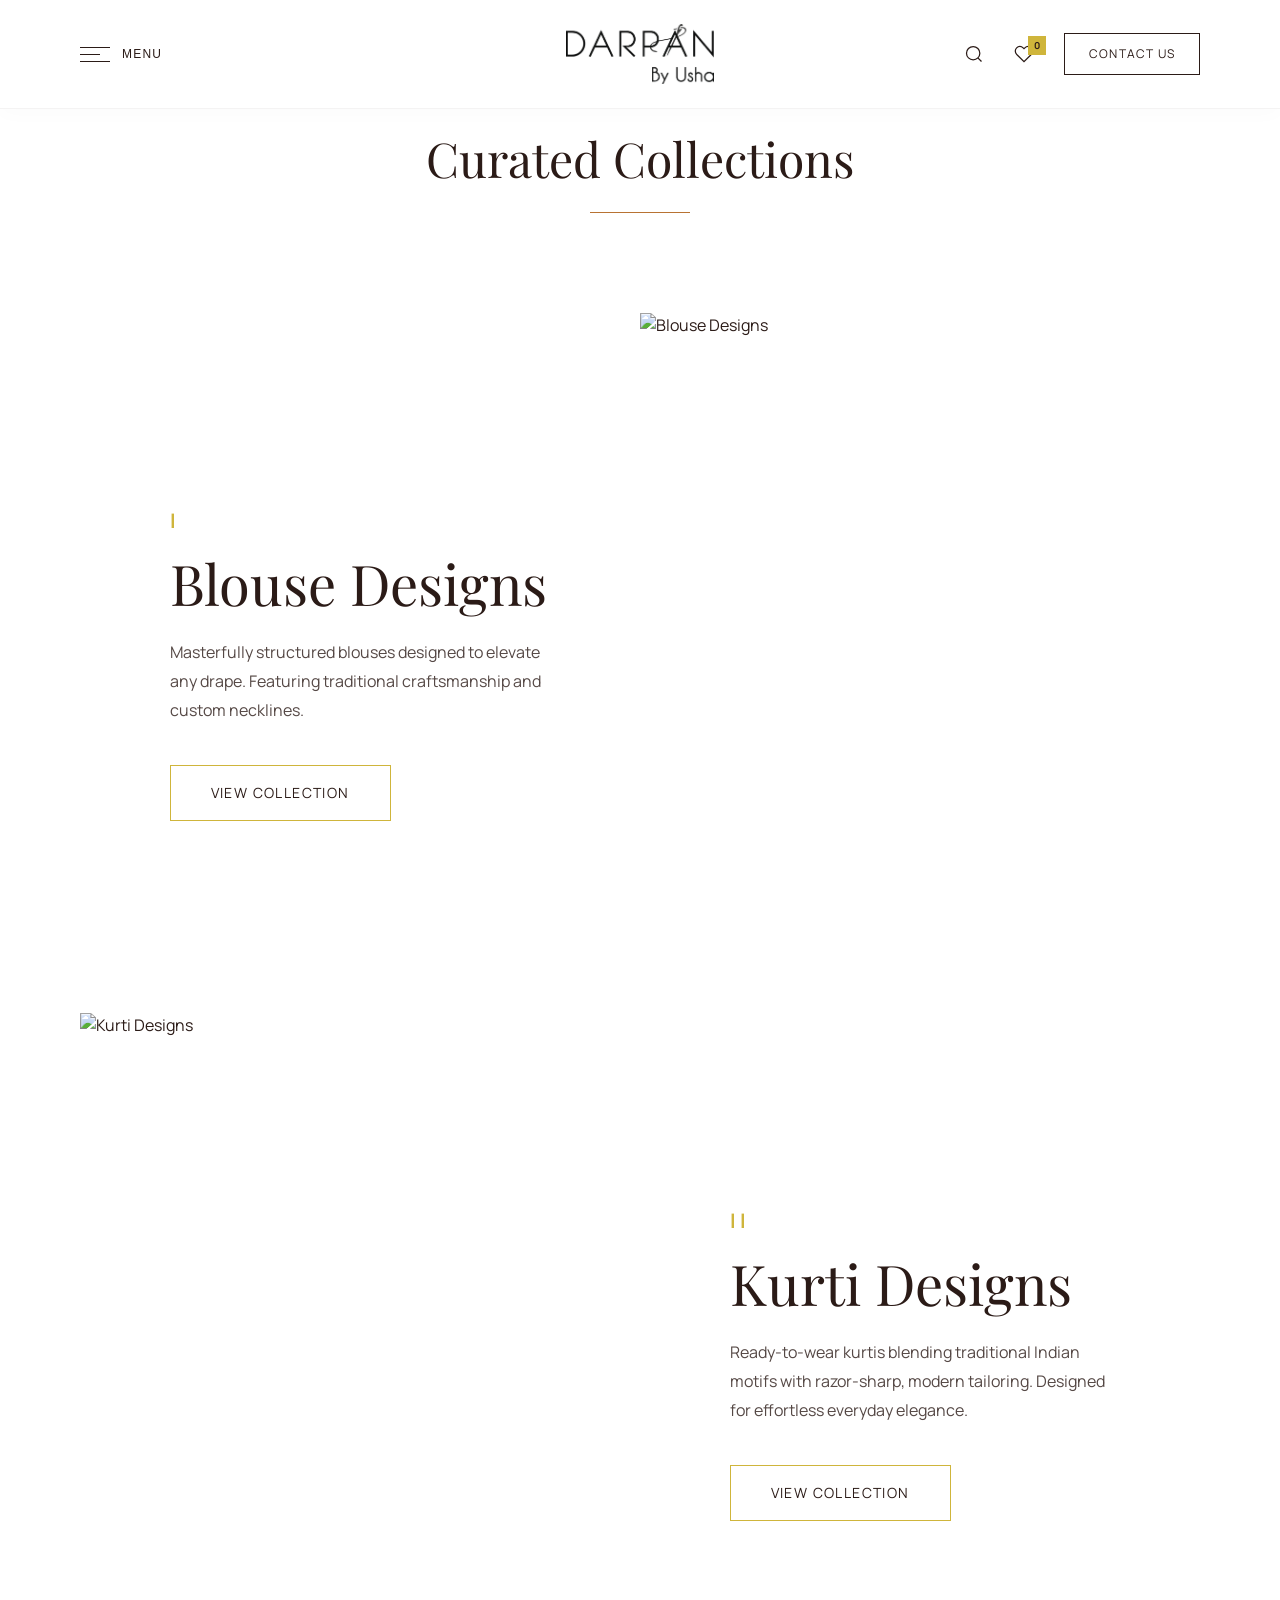
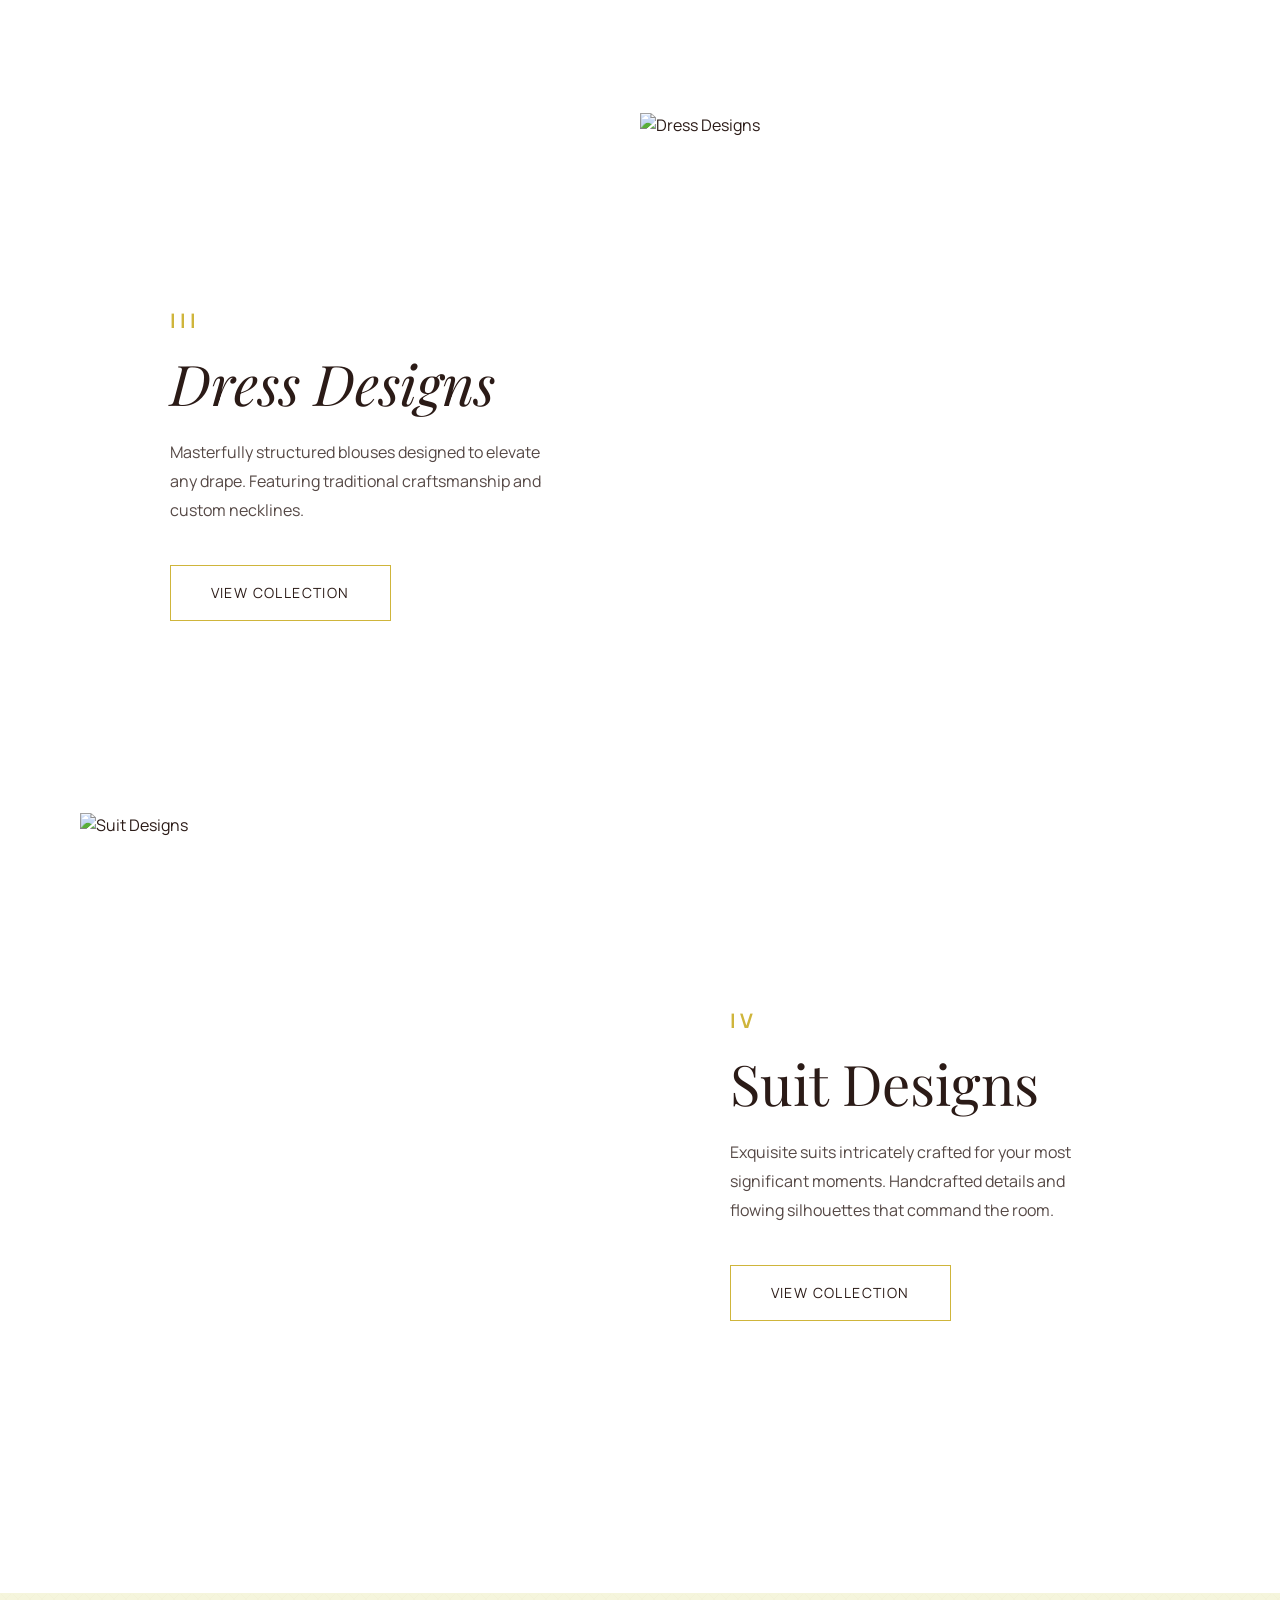
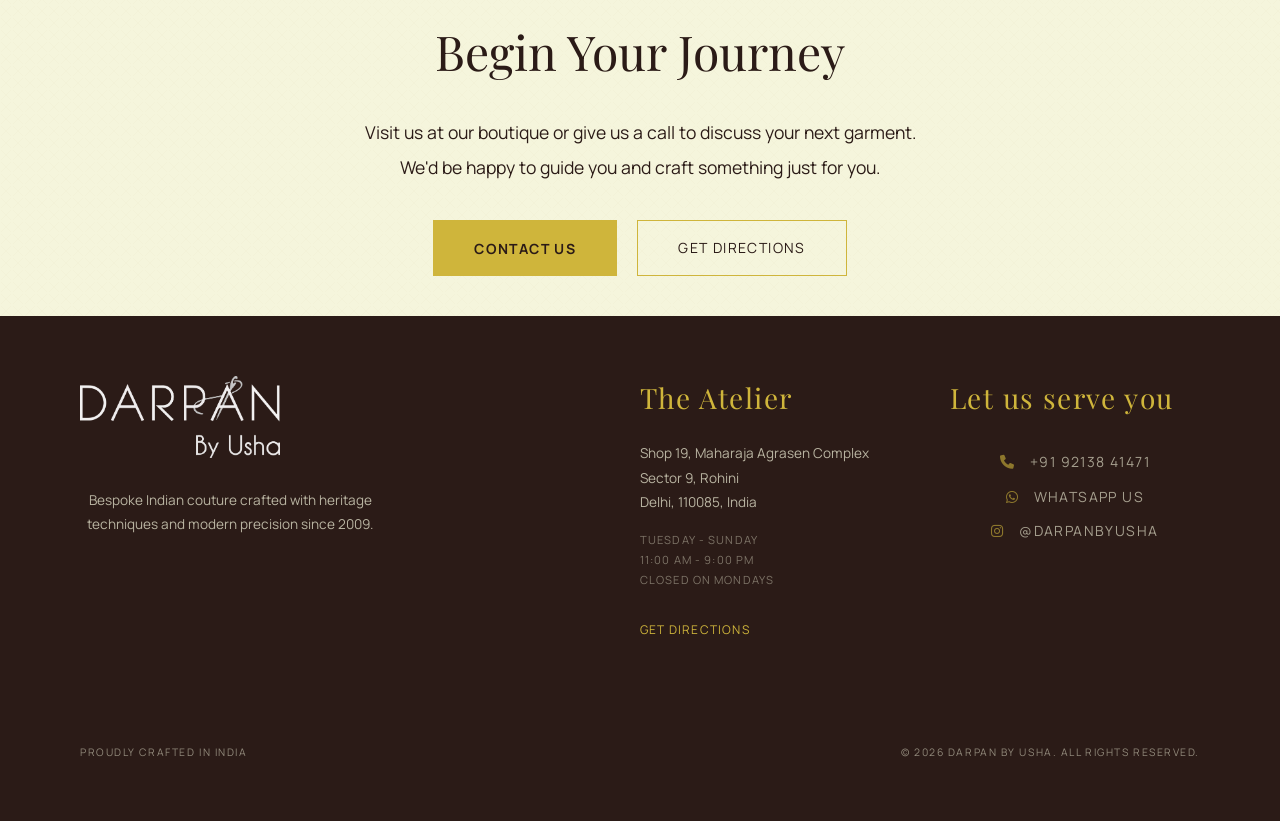
==== commit e700f83b: "final edits" ====
--- a/collections.html
+++ b/collections.html
@@ -133,14 +133,14 @@
             </div>
         </div>
         <div class="editorial-showcase">
-            <a href="designs.html?filter=lehengas" class="editorial-img">
-                <img src="images/lehengas.png" alt="Lehanga Designs">
+            <a href="designs.html?filter=suits" class="editorial-img">
+                <img src="images/suit.png" alt="Suit Designs">
             </a>
             <div class="editorial-text">
                 <span class="editorial-number">IV</span>
-                <h2 class="editorial-title">Lehanga Designs</h2>
-                <p class="editorial-desc">Exquisite lehengas intricately crafted for your most significant moments. Hand-embroidered details and flowing silhouettes that command the room.</p>
-                <a href="designs.html?filter=lehengas" class="btn-outline-gold">View Collection</a>
+                <h2 class="editorial-title">Suit Designs</h2>
+                <p class="editorial-desc">Exquisite suits intricately crafted for your most significant moments. Handcrafted details and flowing silhouettes that command the room.</p>
+                <a href="designs.html?filter=suits" class="btn-outline-gold">View Collection</a>
             </div>
         </div>
     </div>
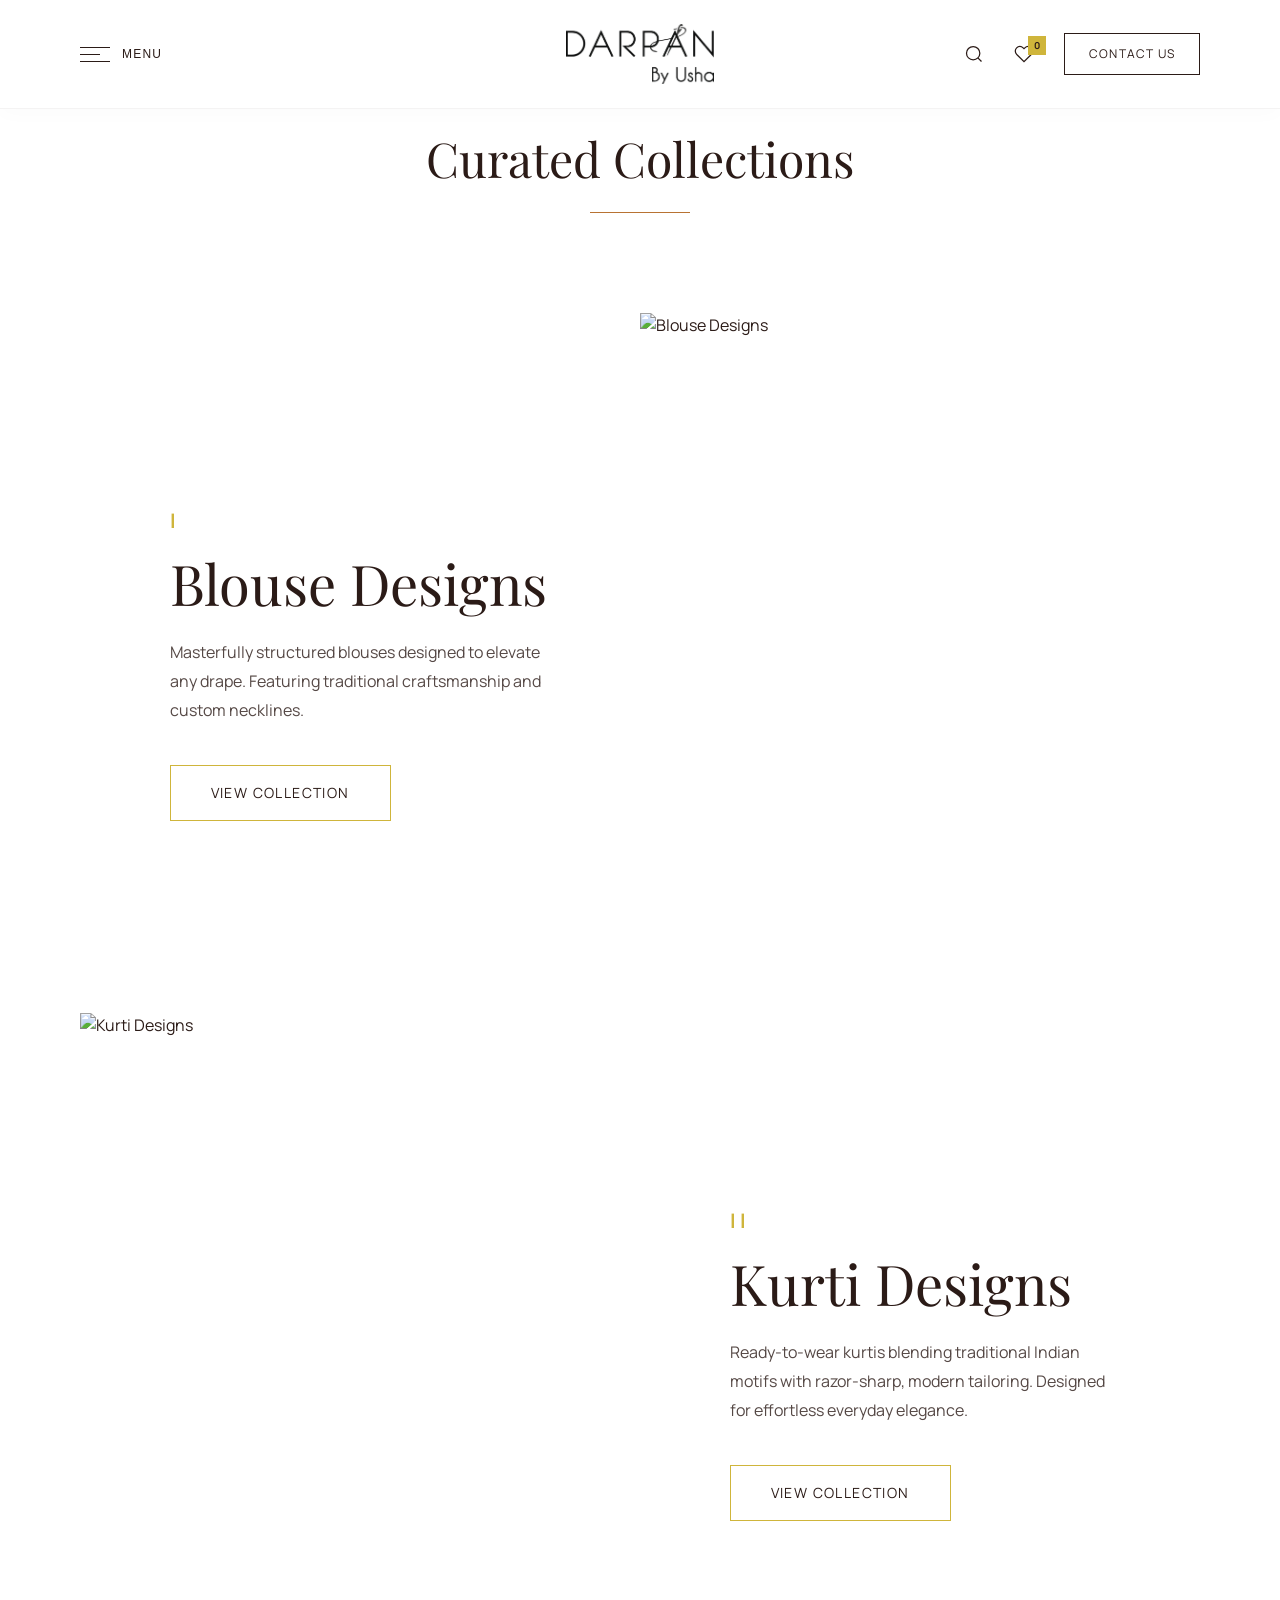
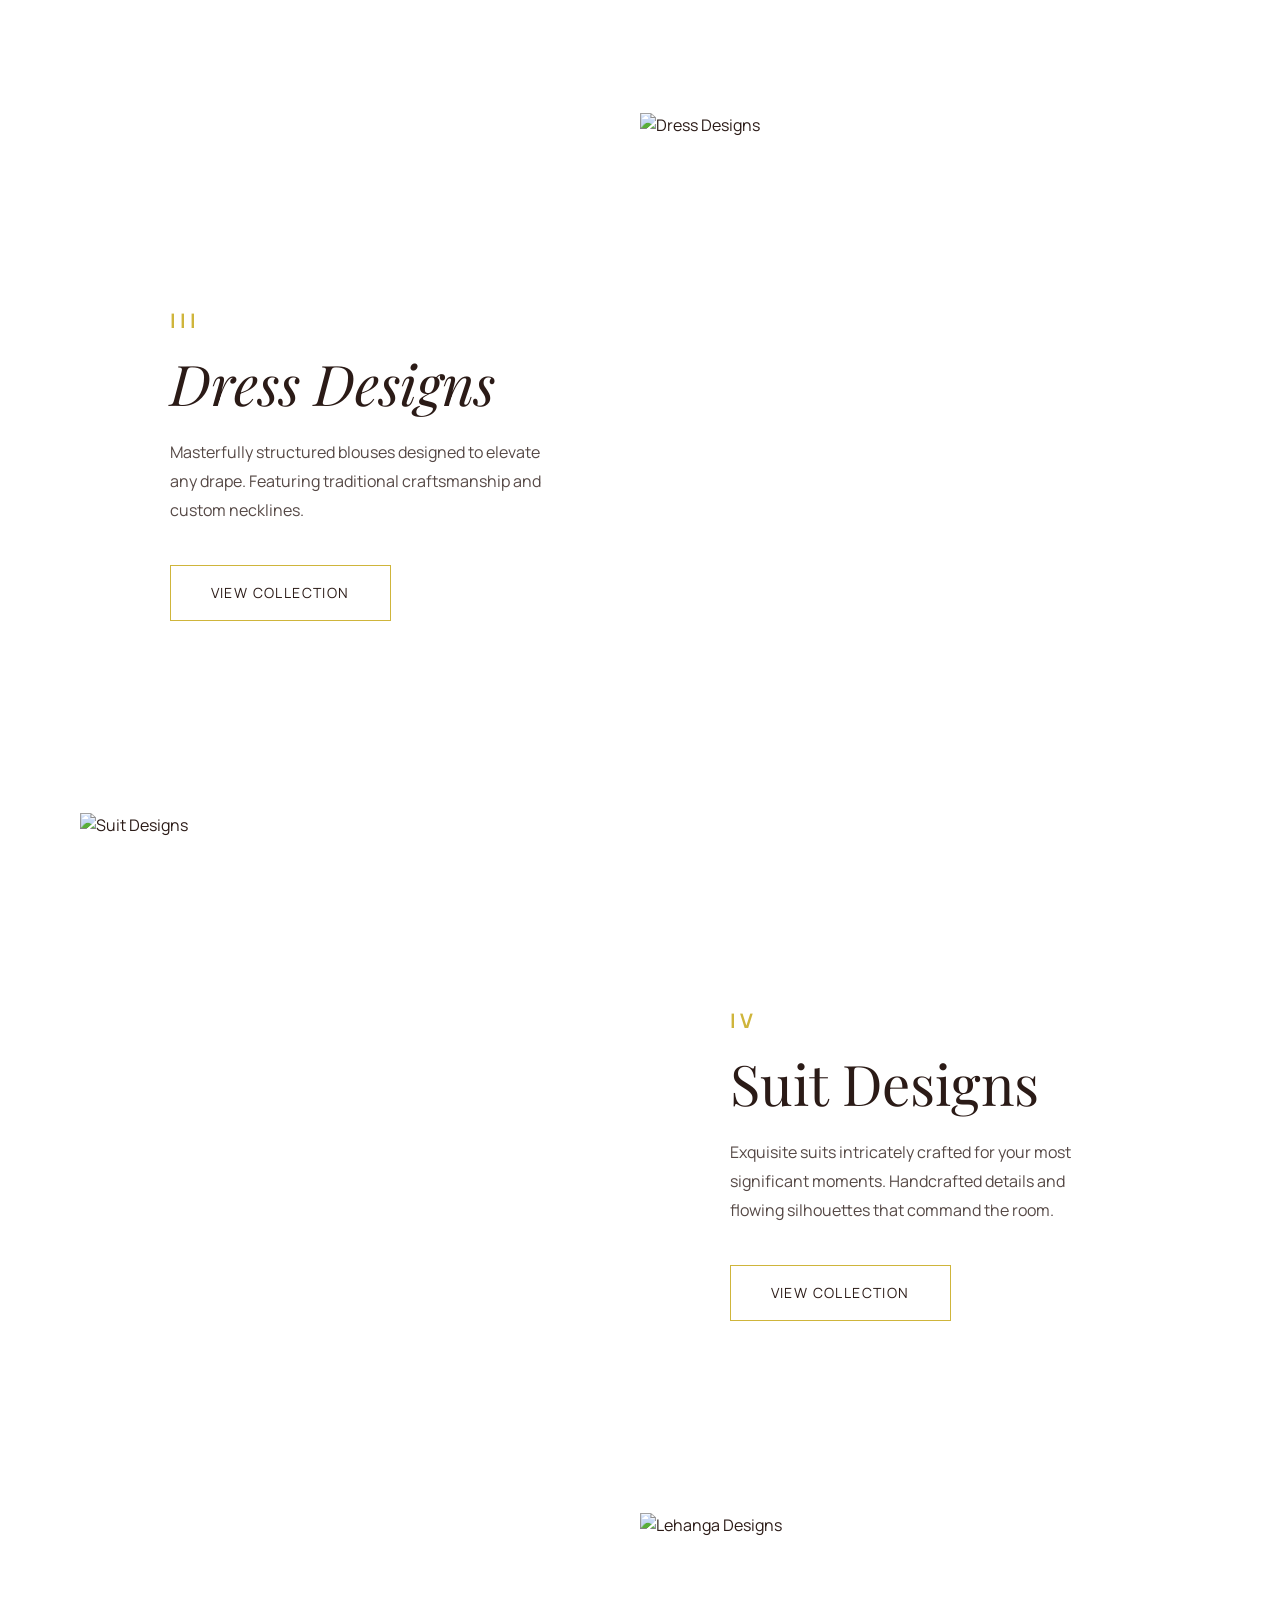
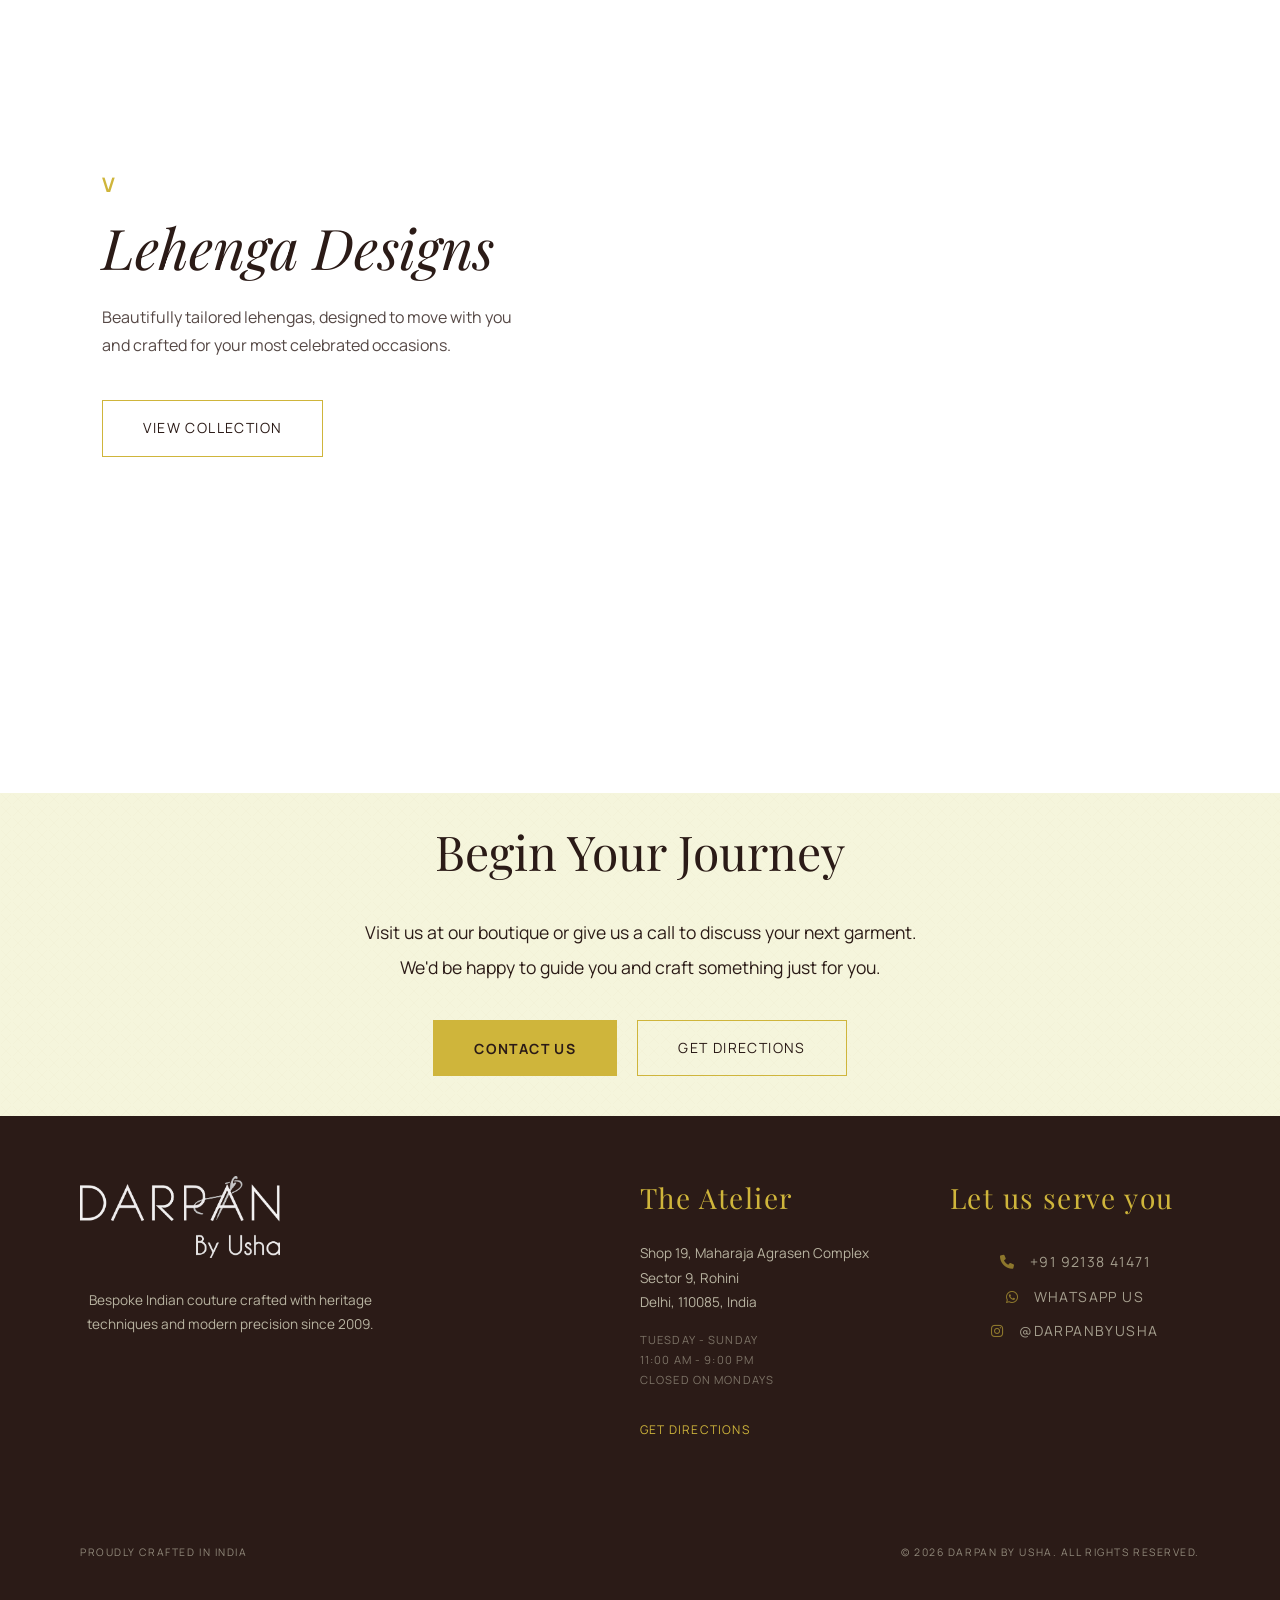
==== commit 6b93949c: "new collection added" ====
--- a/collections.html
+++ b/collections.html
@@ -144,6 +144,17 @@
             </div>
         </div>
     </div>
+    <div class="editorial-showcase">
+            <a href="designs.html?filter=lehengas" class="editorial-img">
+                <img src="images/lehengas.png" alt="Lehanga Designs">
+            </a>
+            <div class="editorial-text">
+                <span class="editorial-number">V</span>
+                <h2 class="editorial-title italic">Lehenga Designs</h2>
+                <p class="editorial-desc">Beautifully tailored lehengas, designed to move with you and crafted for your most celebrated occasions.</p>
+                <a href="designs.html?filter=lehengas" class="btn-outline-gold">View Collection</a>
+            </div>
+        </div>
 
     </main>
 
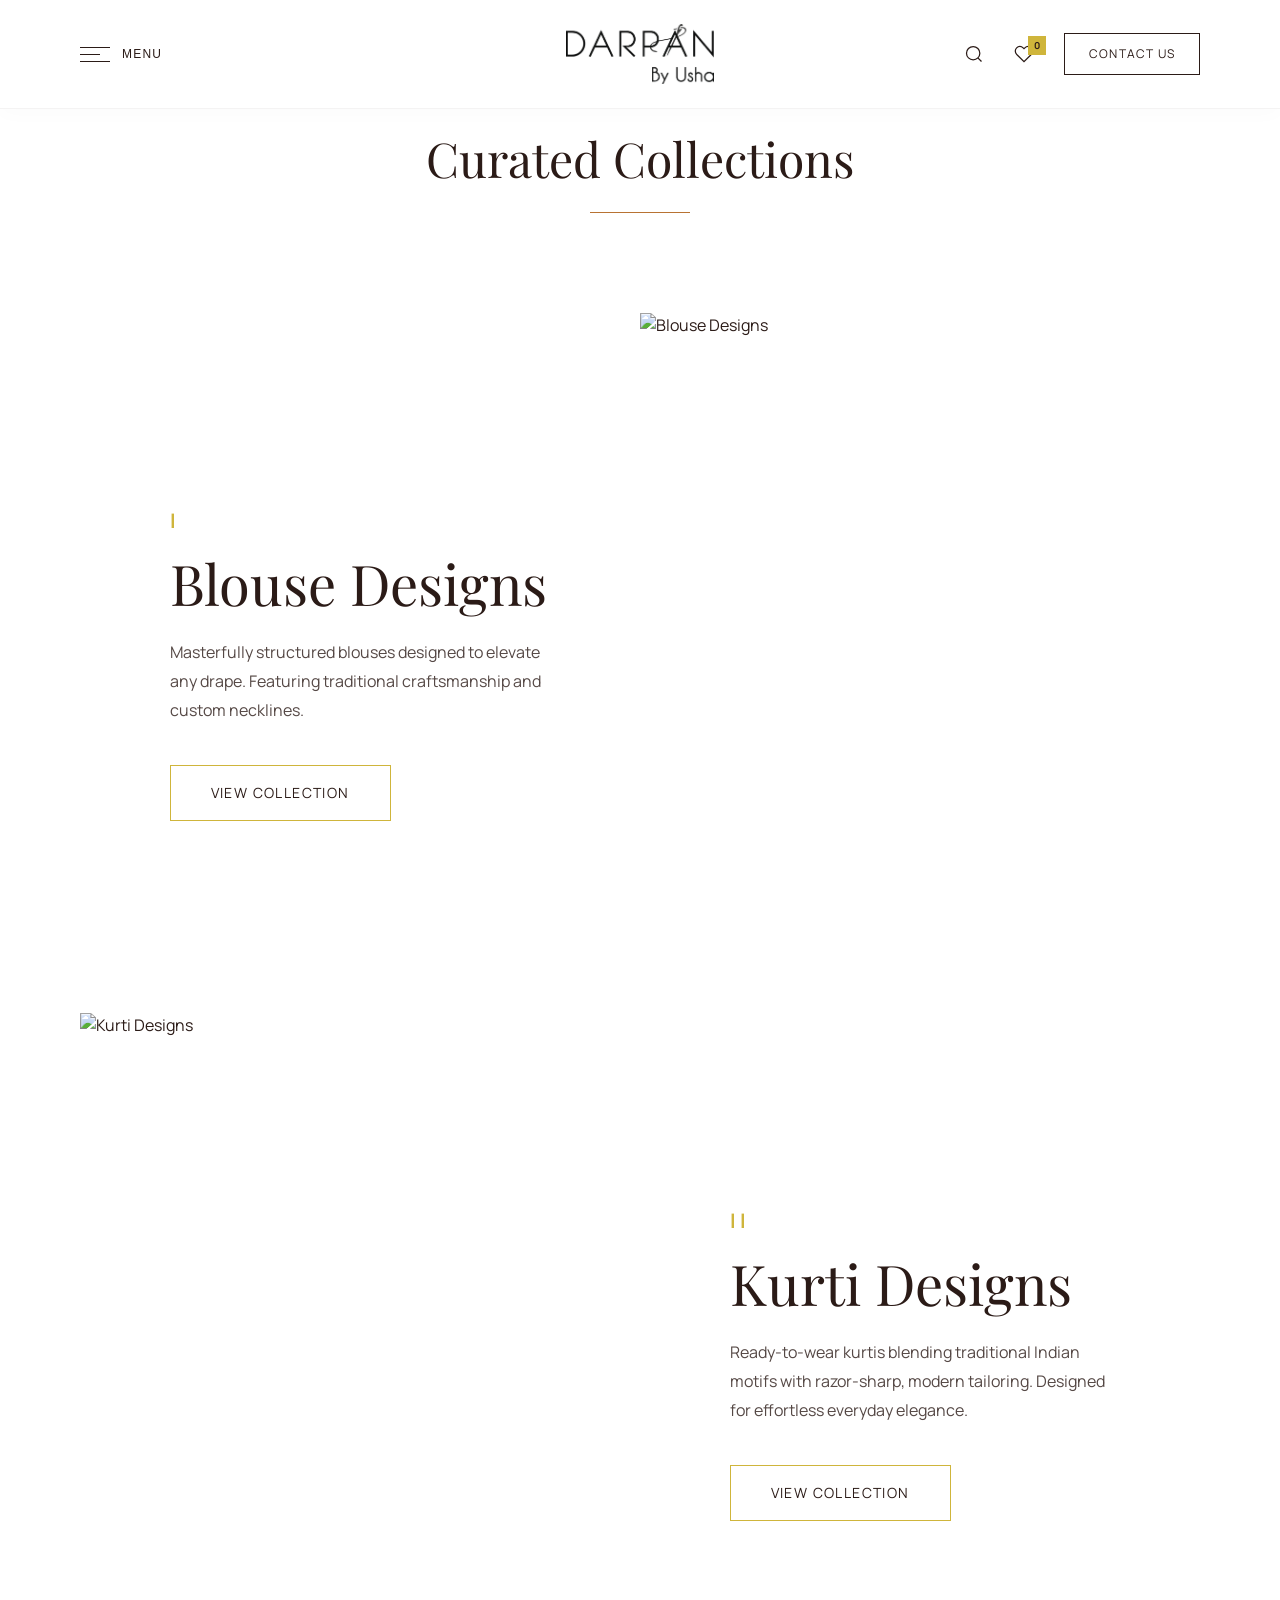
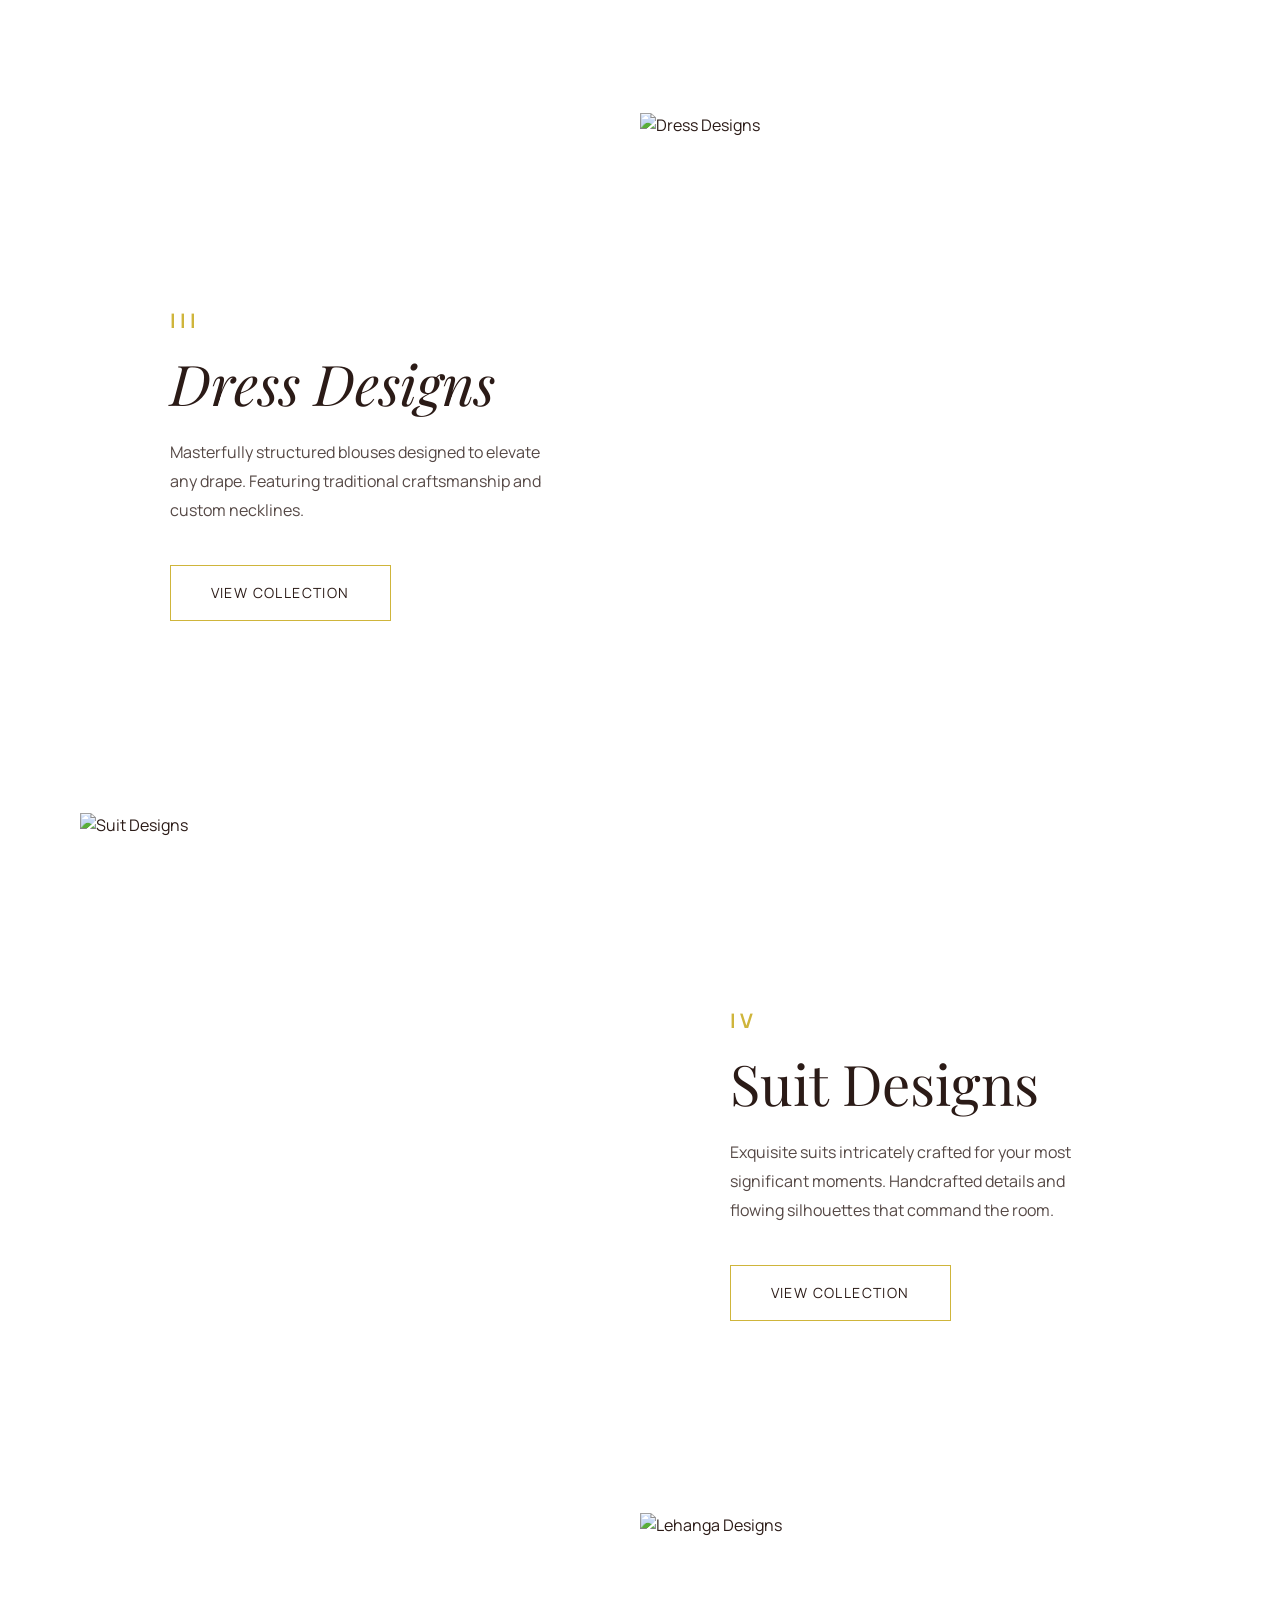
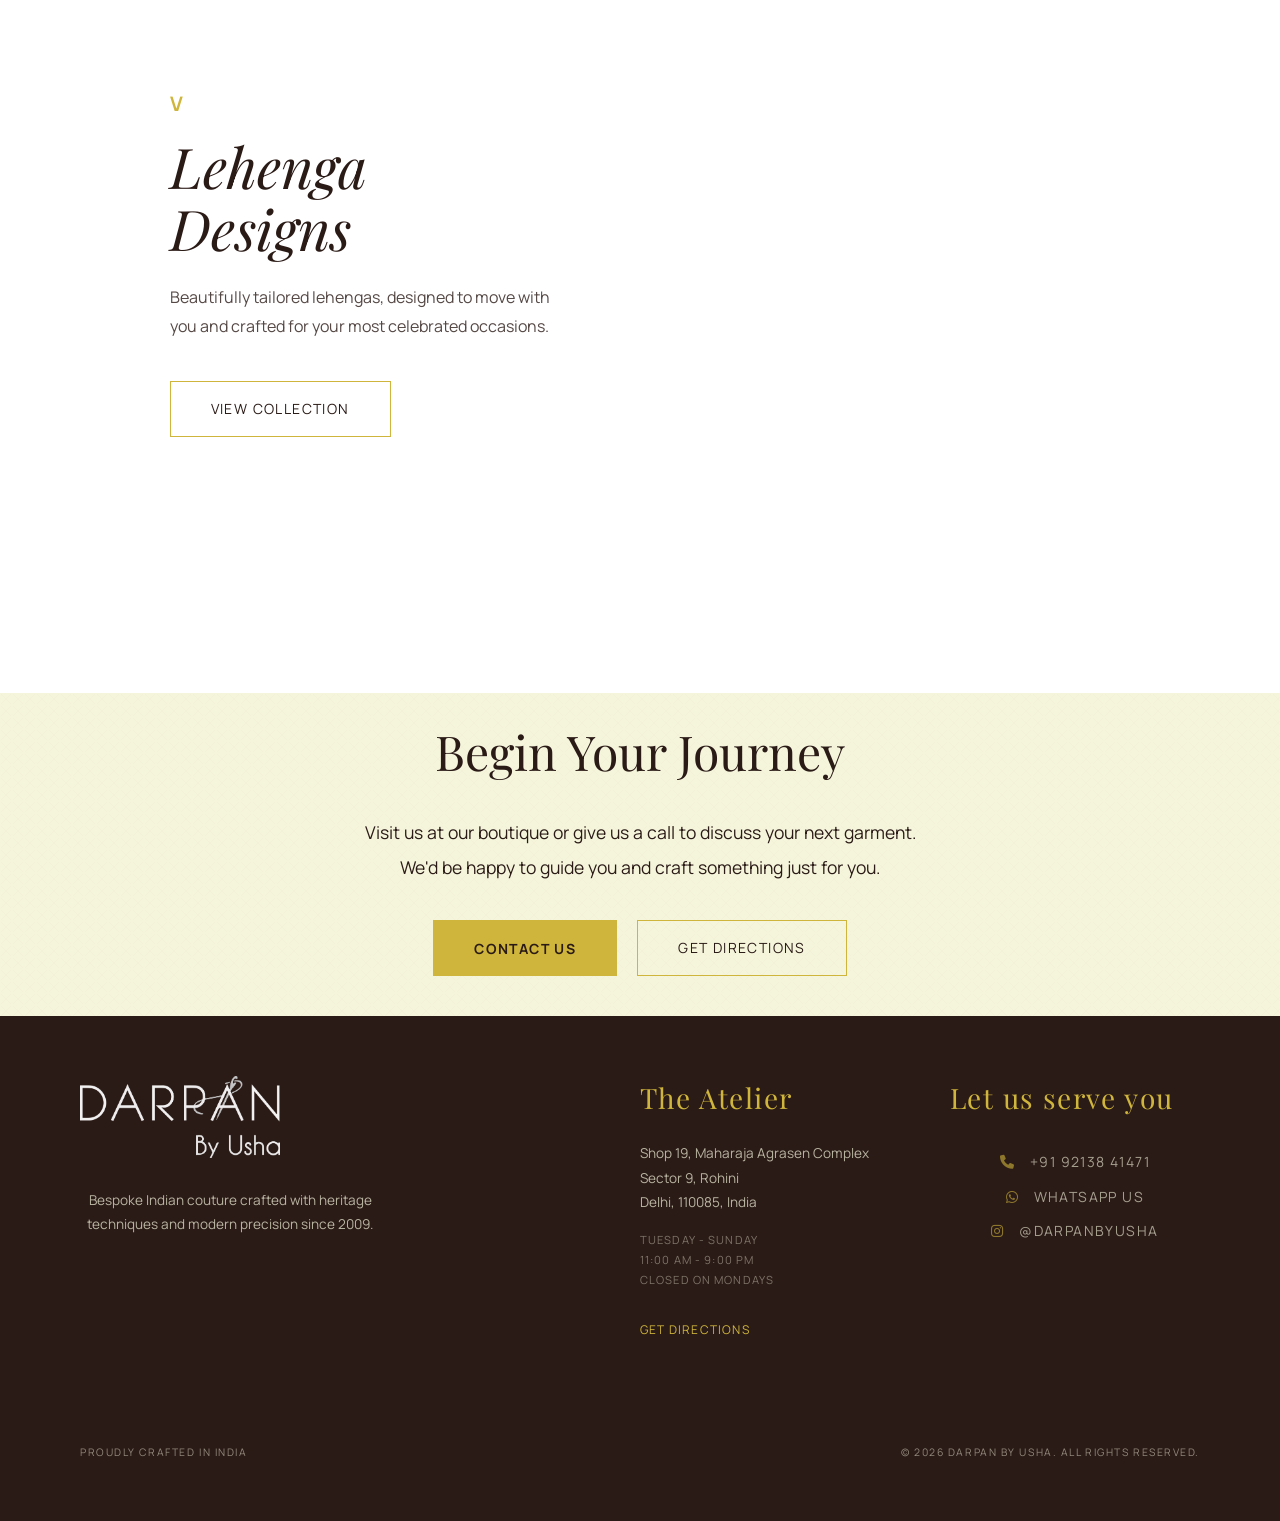
==== commit 3044d2ba: "Update collections.html" ====
--- a/collections.html
+++ b/collections.html
@@ -143,7 +143,8 @@
                 <a href="designs.html?filter=suits" class="btn-outline-gold">View Collection</a>
             </div>
         </div>
-    </div>
+    
+
     <div class="editorial-showcase">
             <a href="designs.html?filter=lehengas" class="editorial-img">
                 <img src="images/lehengas.png" alt="Lehanga Designs">
@@ -154,8 +155,8 @@
                 <p class="editorial-desc">Beautifully tailored lehengas, designed to move with you and crafted for your most celebrated occasions.</p>
                 <a href="designs.html?filter=lehengas" class="btn-outline-gold">View Collection</a>
             </div>
-        </div>
-
+    </div>
+    </div>
     </main>
 
     <button id="scroll-to-top" class="scroll-to-top-btn" aria-label="Back to top">
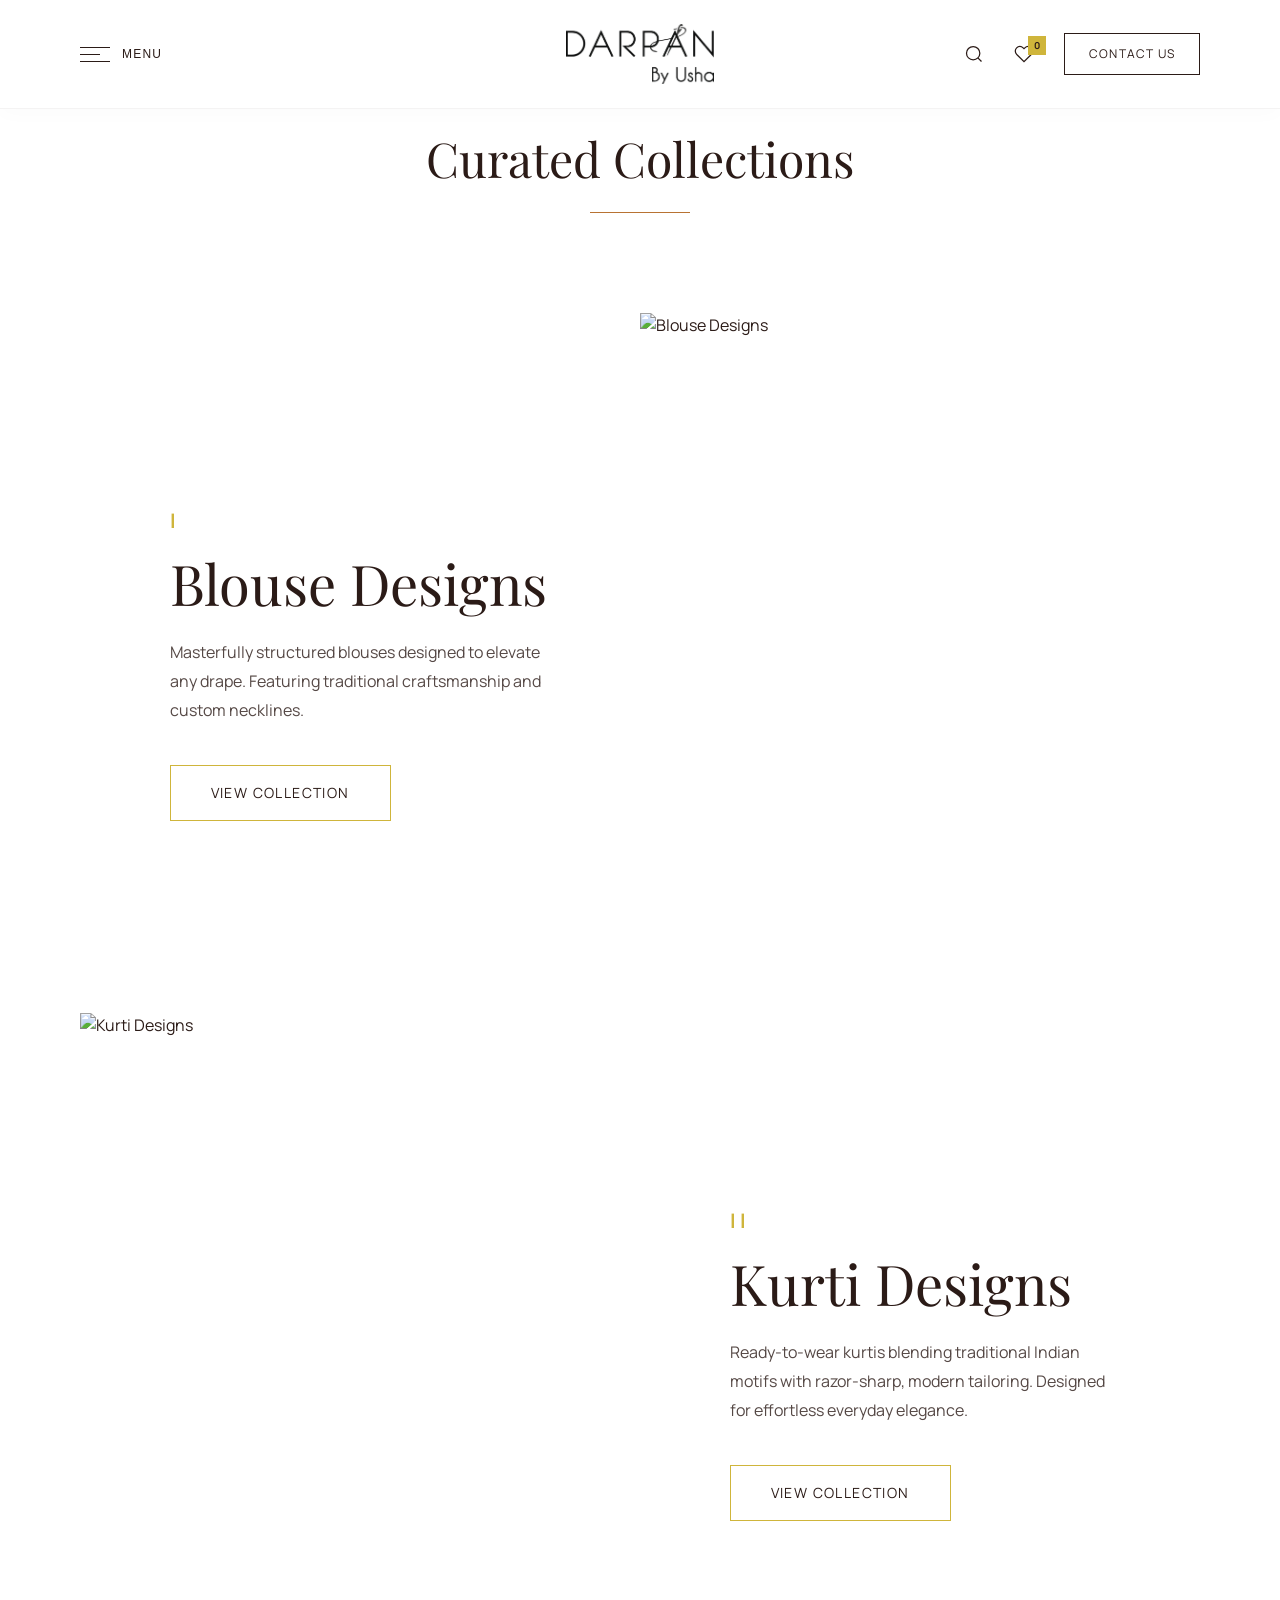
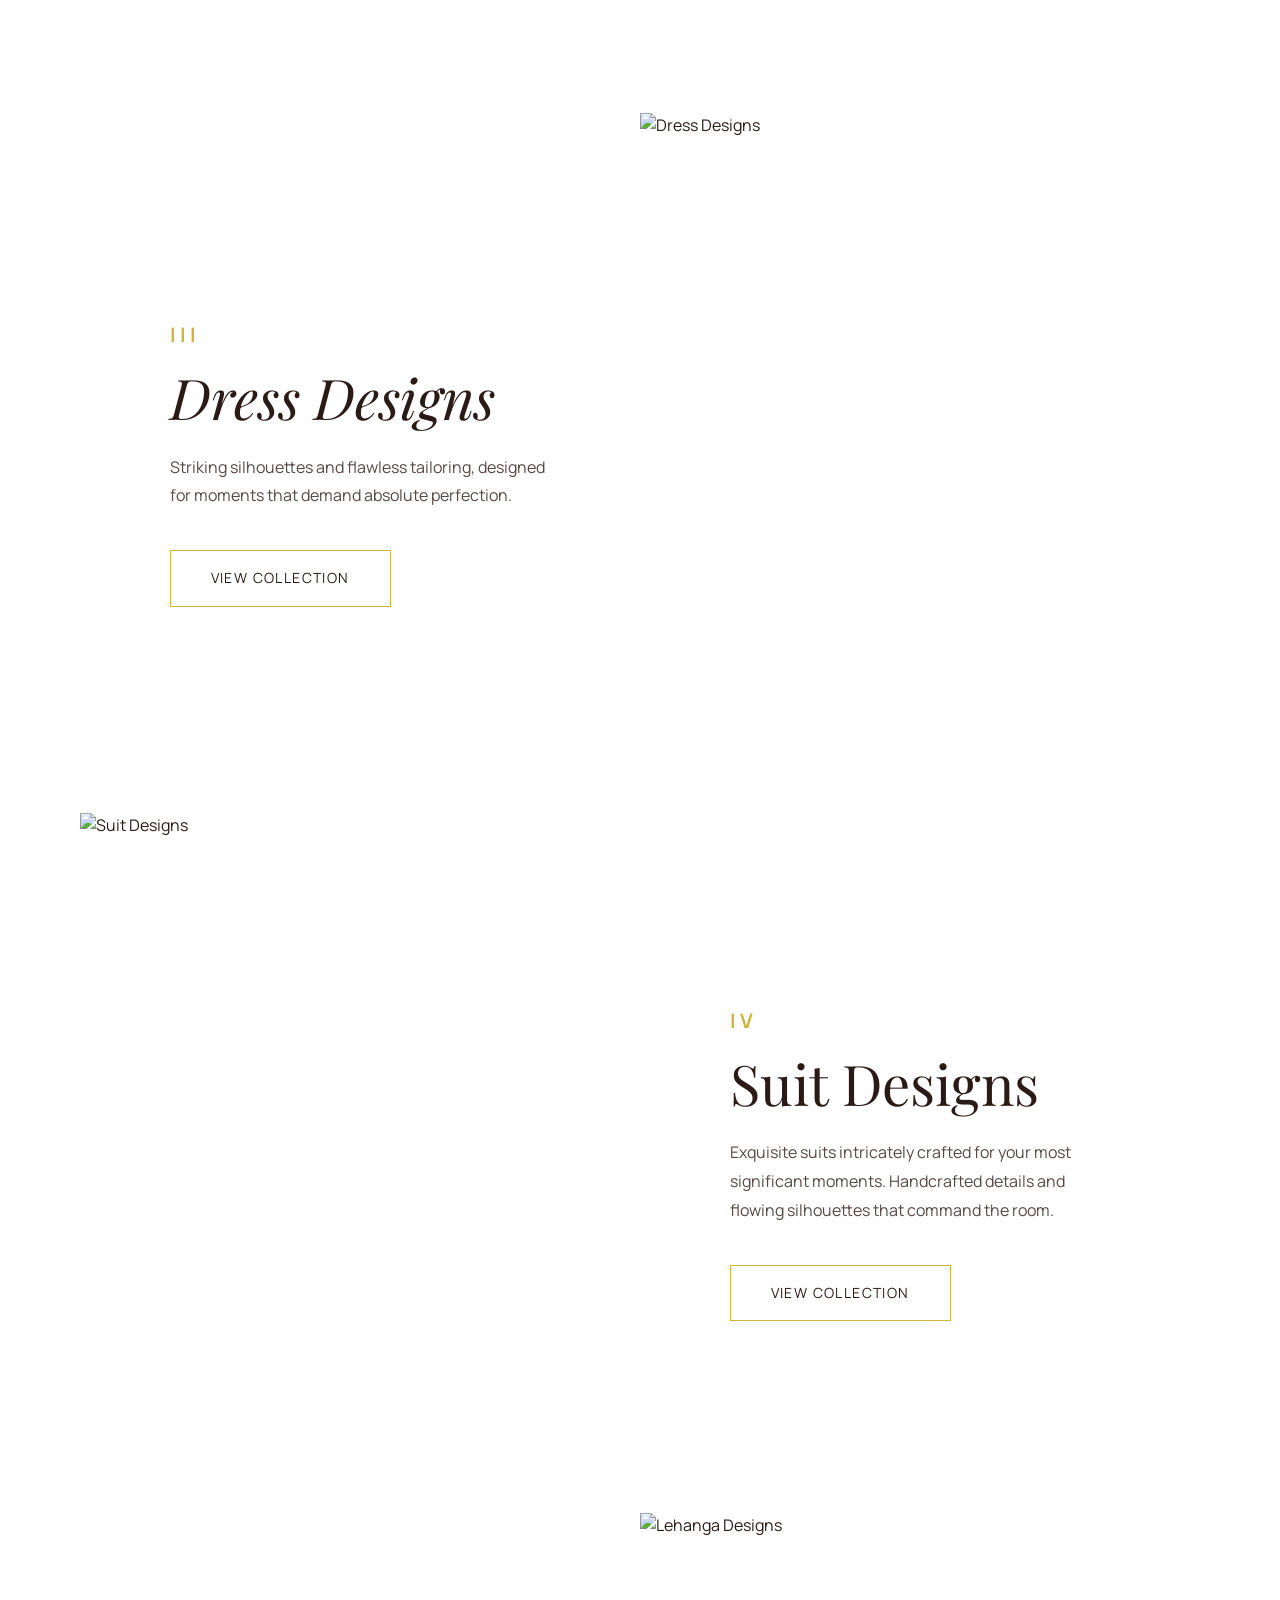
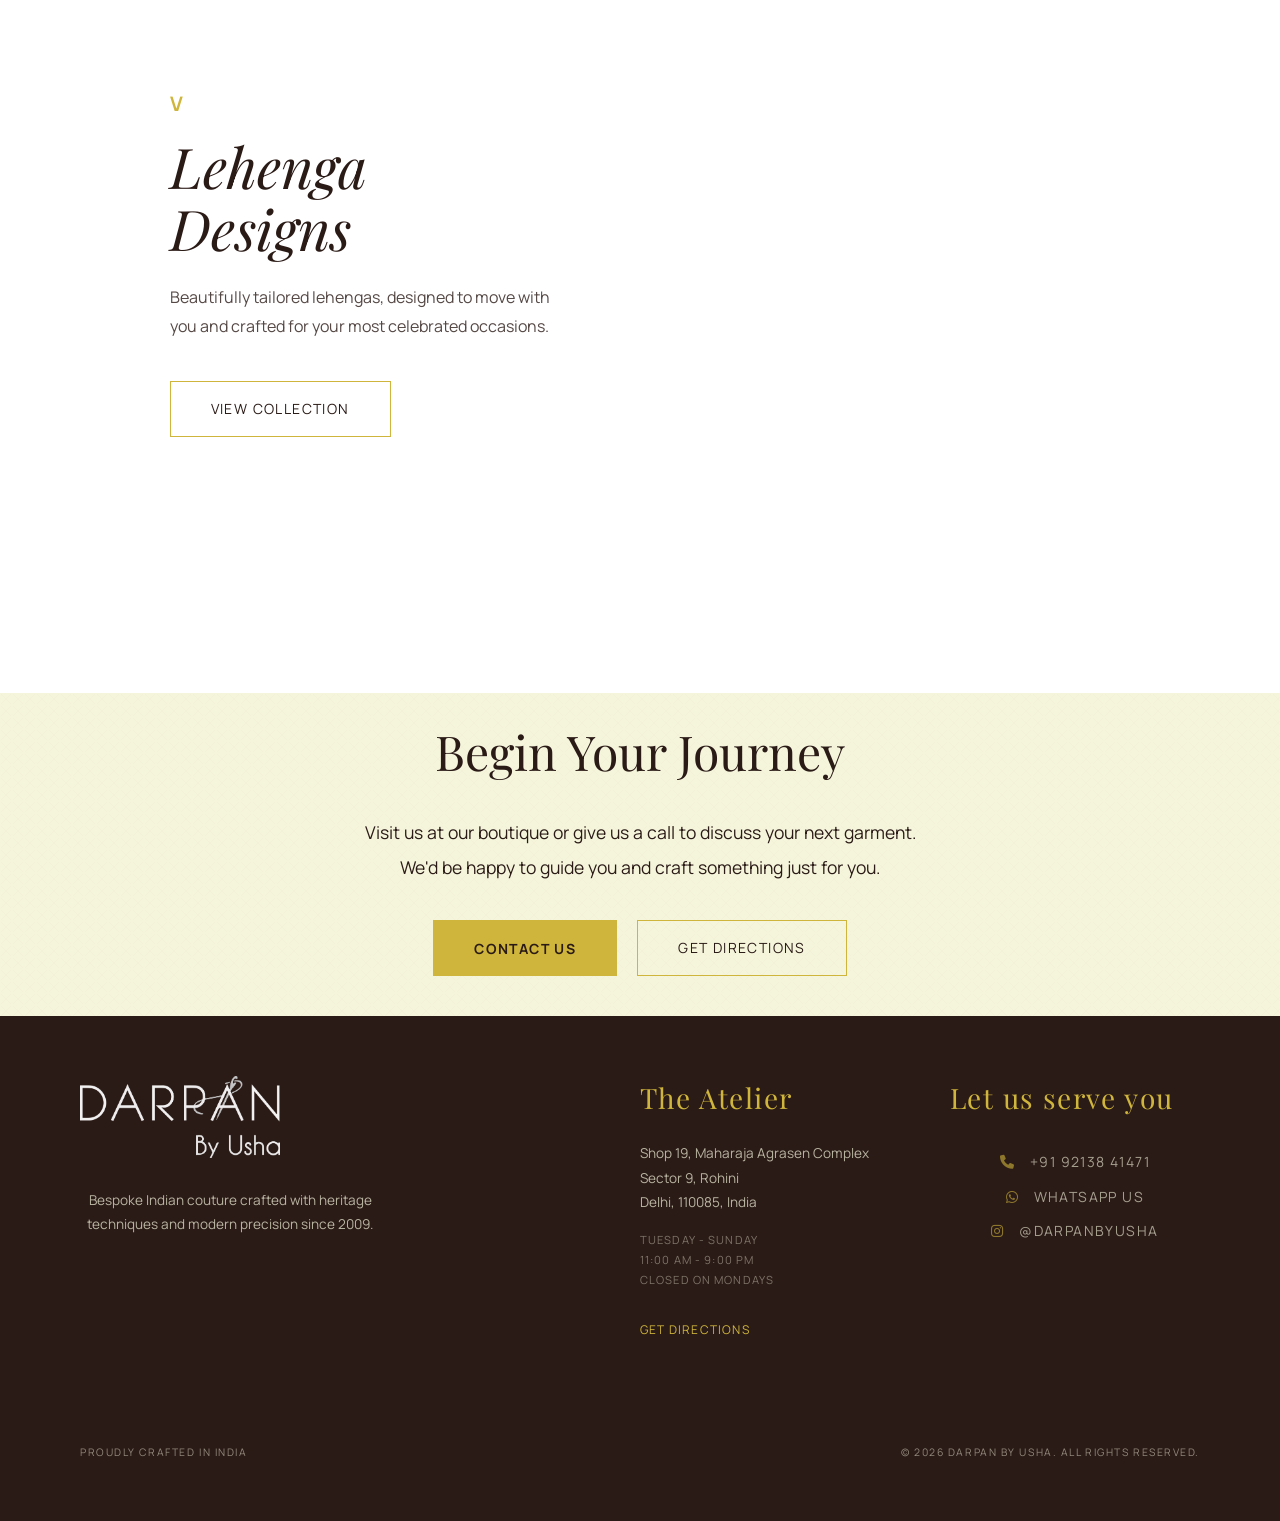
==== commit 7bb17bff: "Update collections.html" ====
--- a/collections.html
+++ b/collections.html
@@ -128,7 +128,7 @@
             <div class="editorial-text">
                 <span class="editorial-number">III</span>
                 <h2 class="editorial-title italic">Dress Designs</h2>
-                <p class="editorial-desc">Masterfully structured blouses designed to elevate any drape. Featuring traditional craftsmanship and custom necklines.</p>
+                <p class="editorial-desc">Striking silhouettes and flawless tailoring, designed for moments that demand absolute perfection.</p>
                 <a href="designs.html?filter=dresses" class="btn-outline-gold">View Collection</a>
             </div>
         </div>
